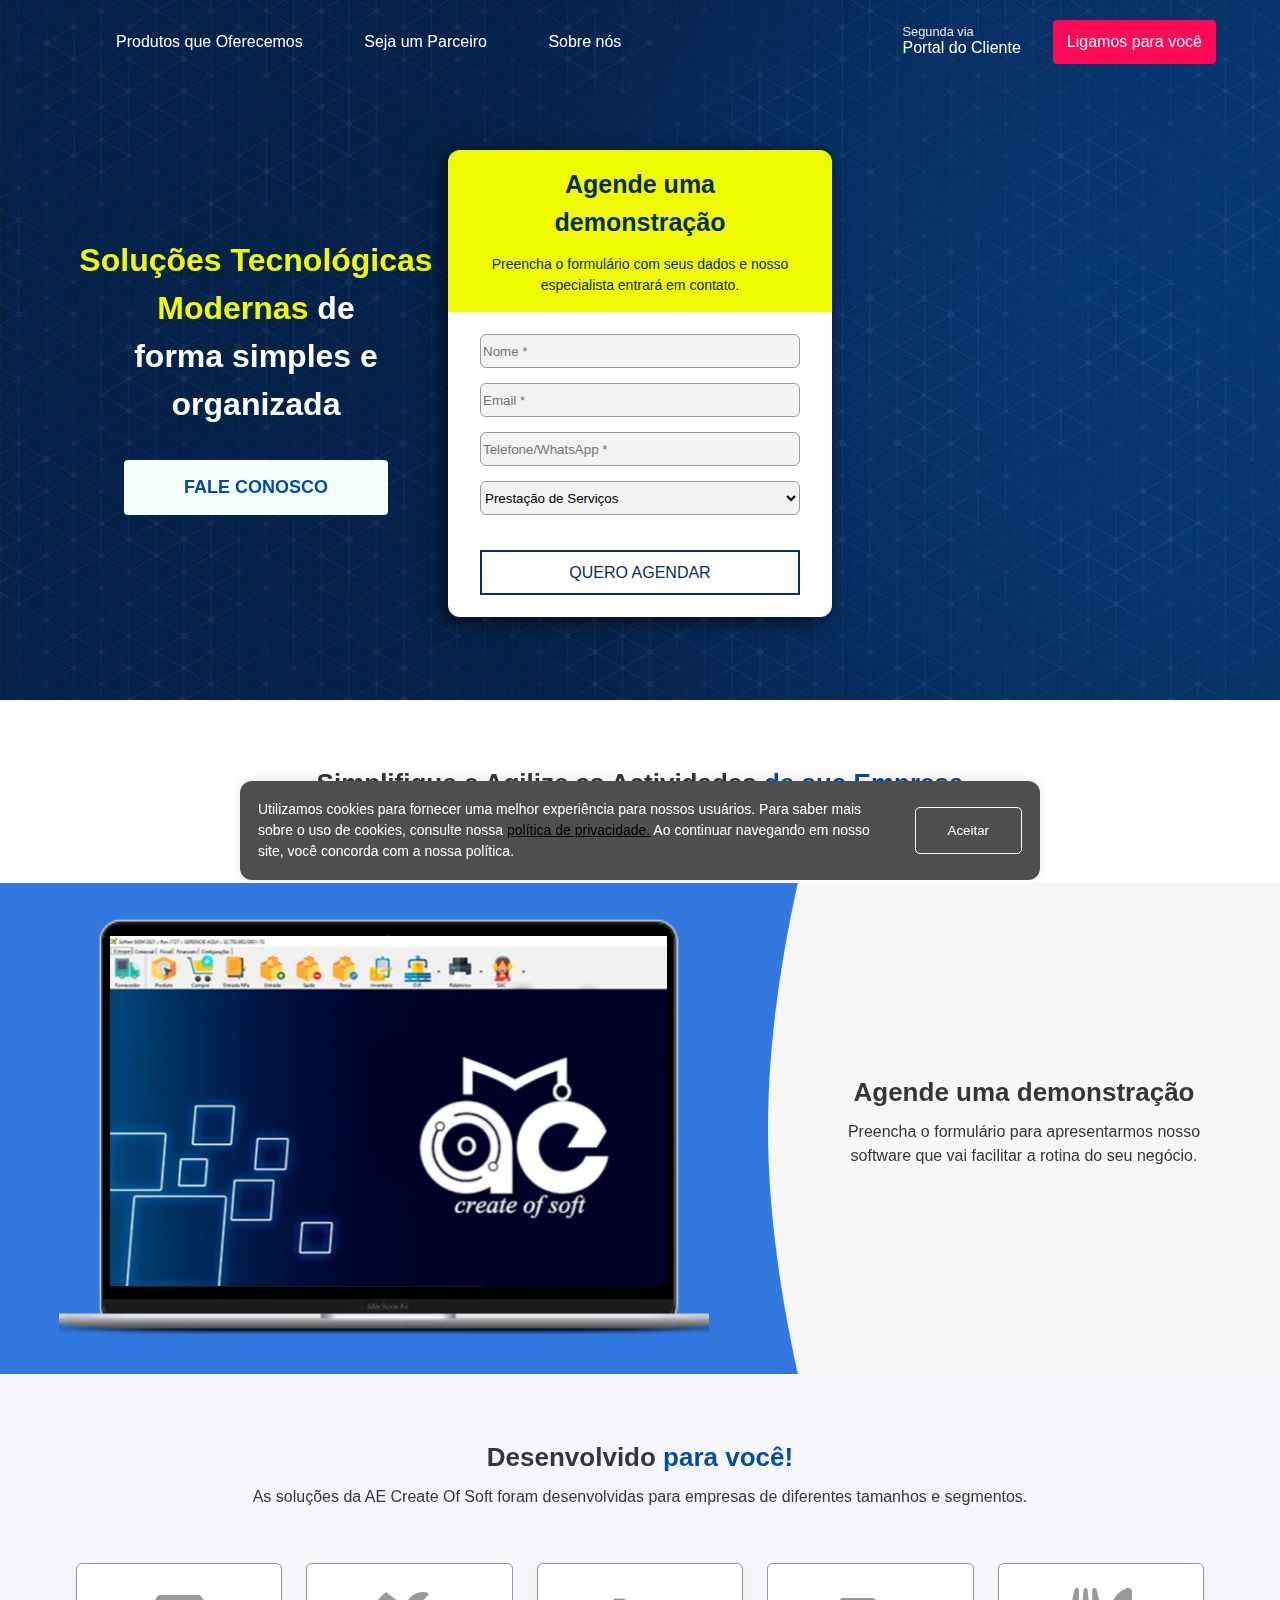
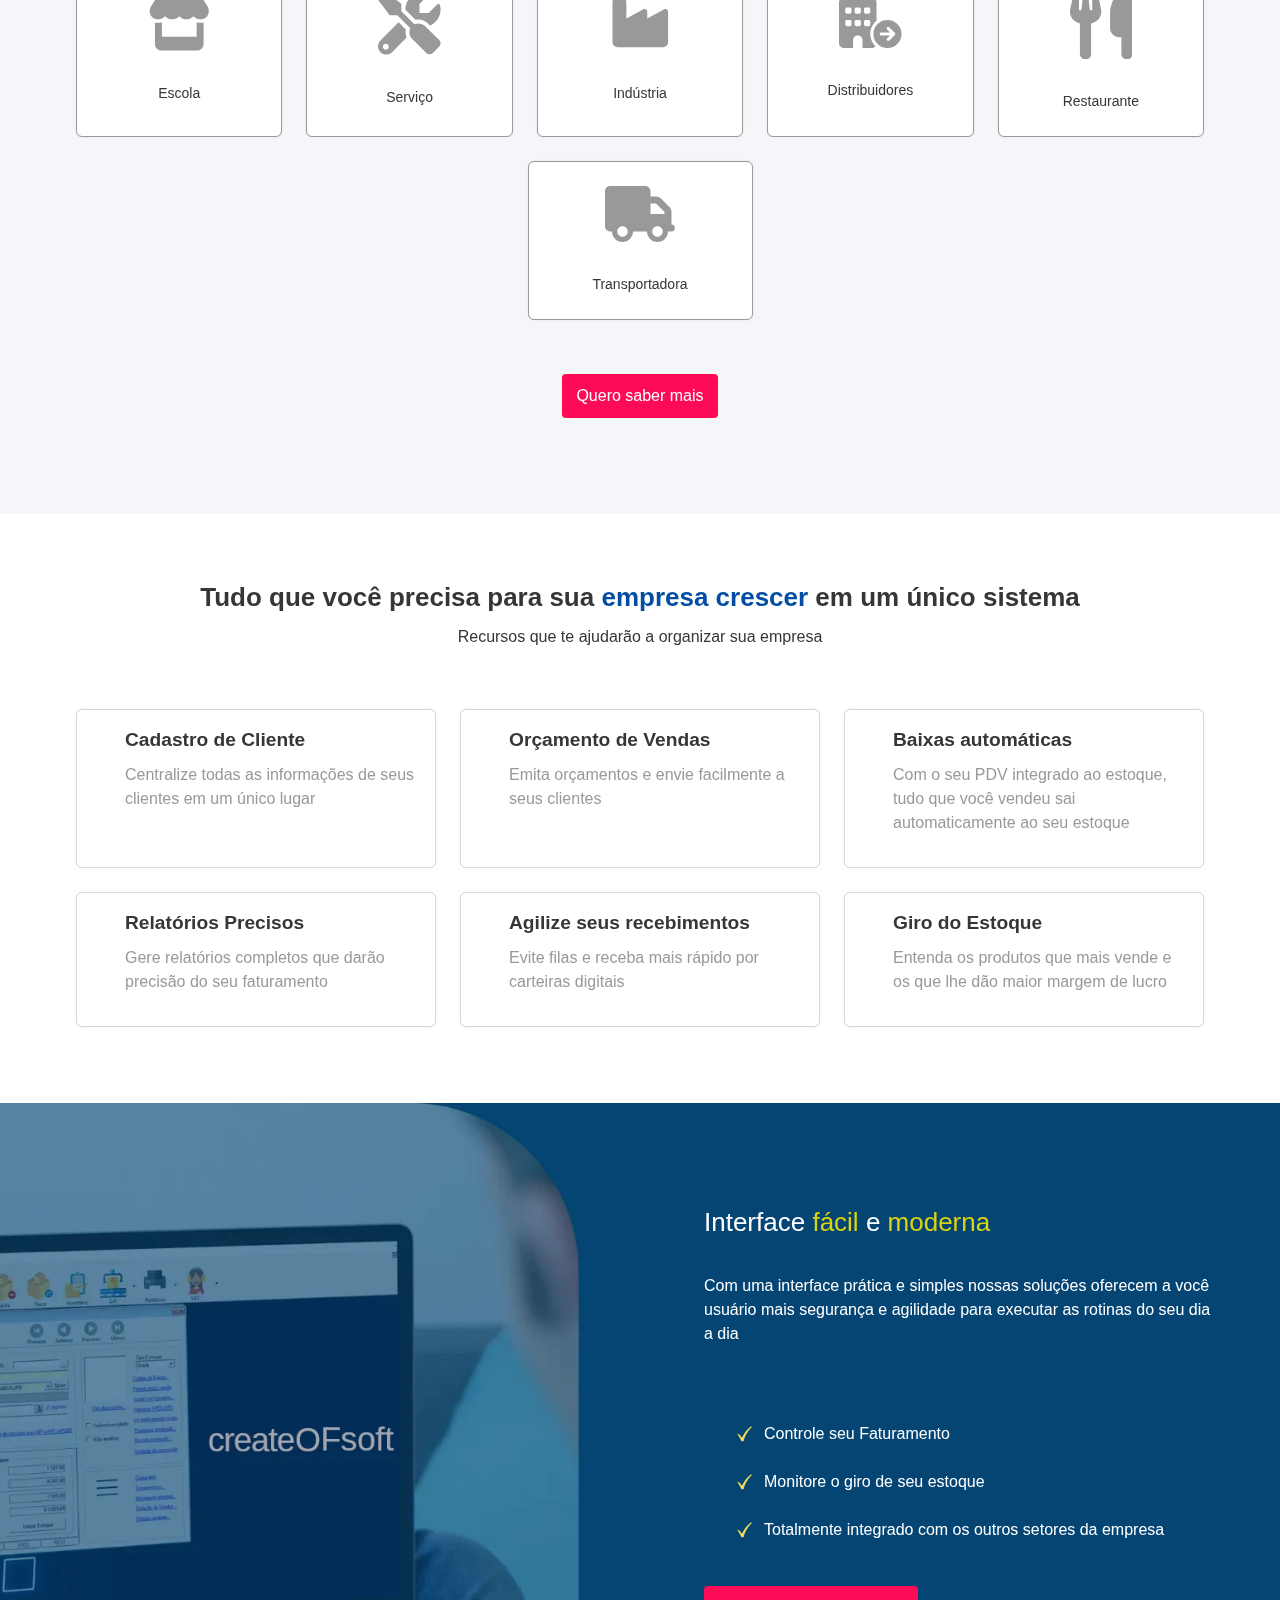
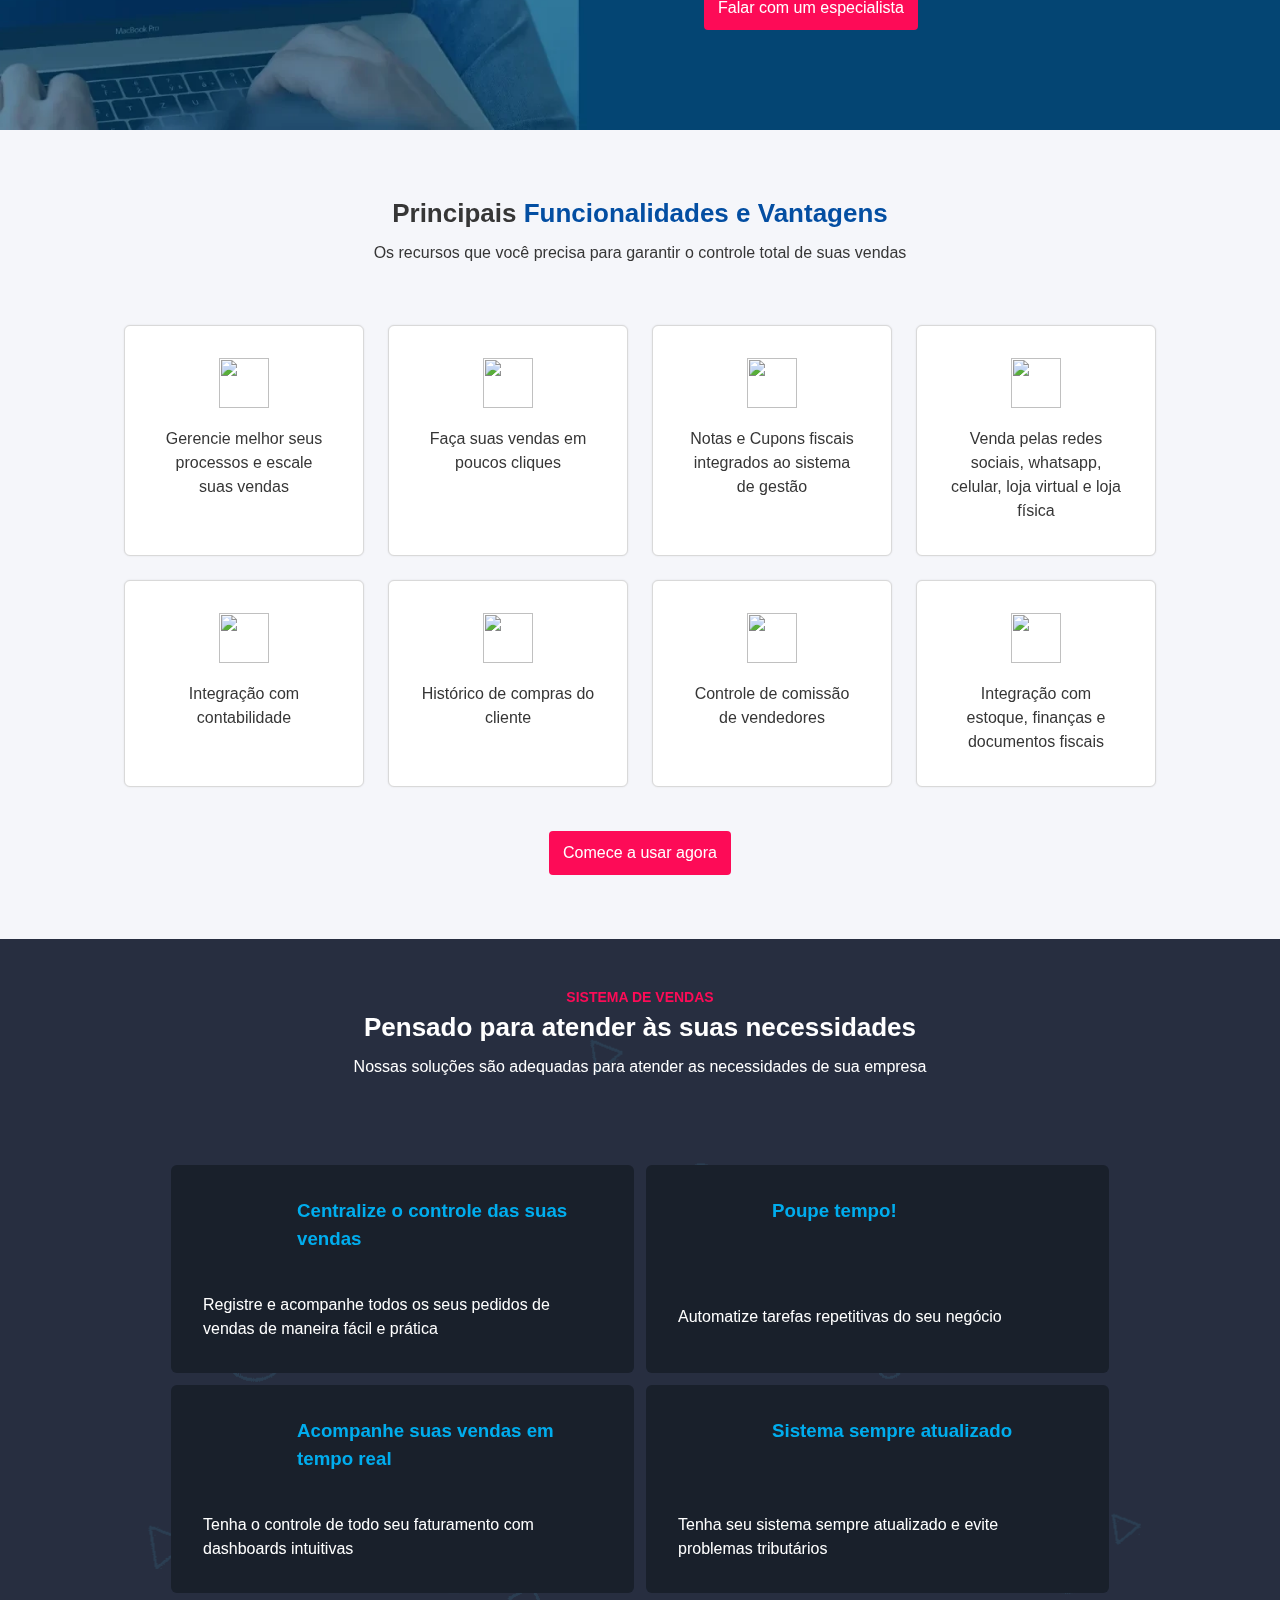
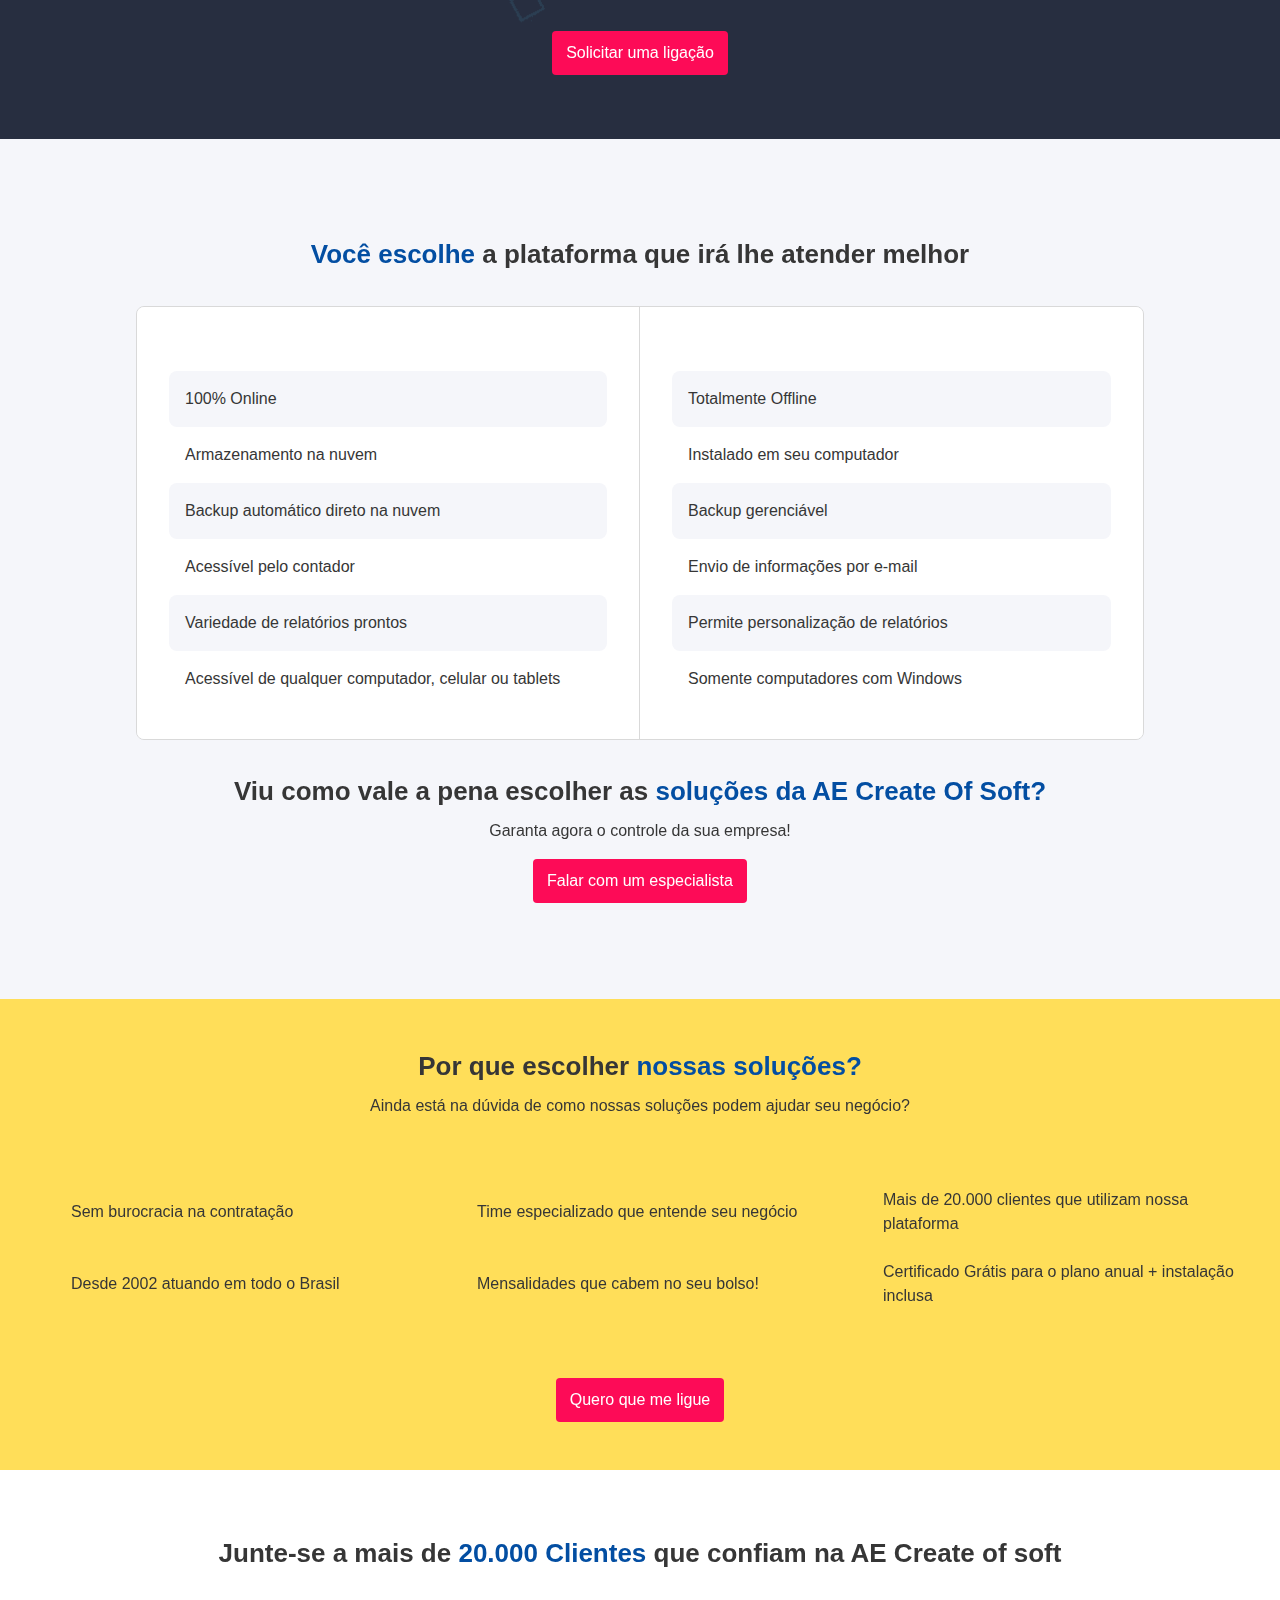
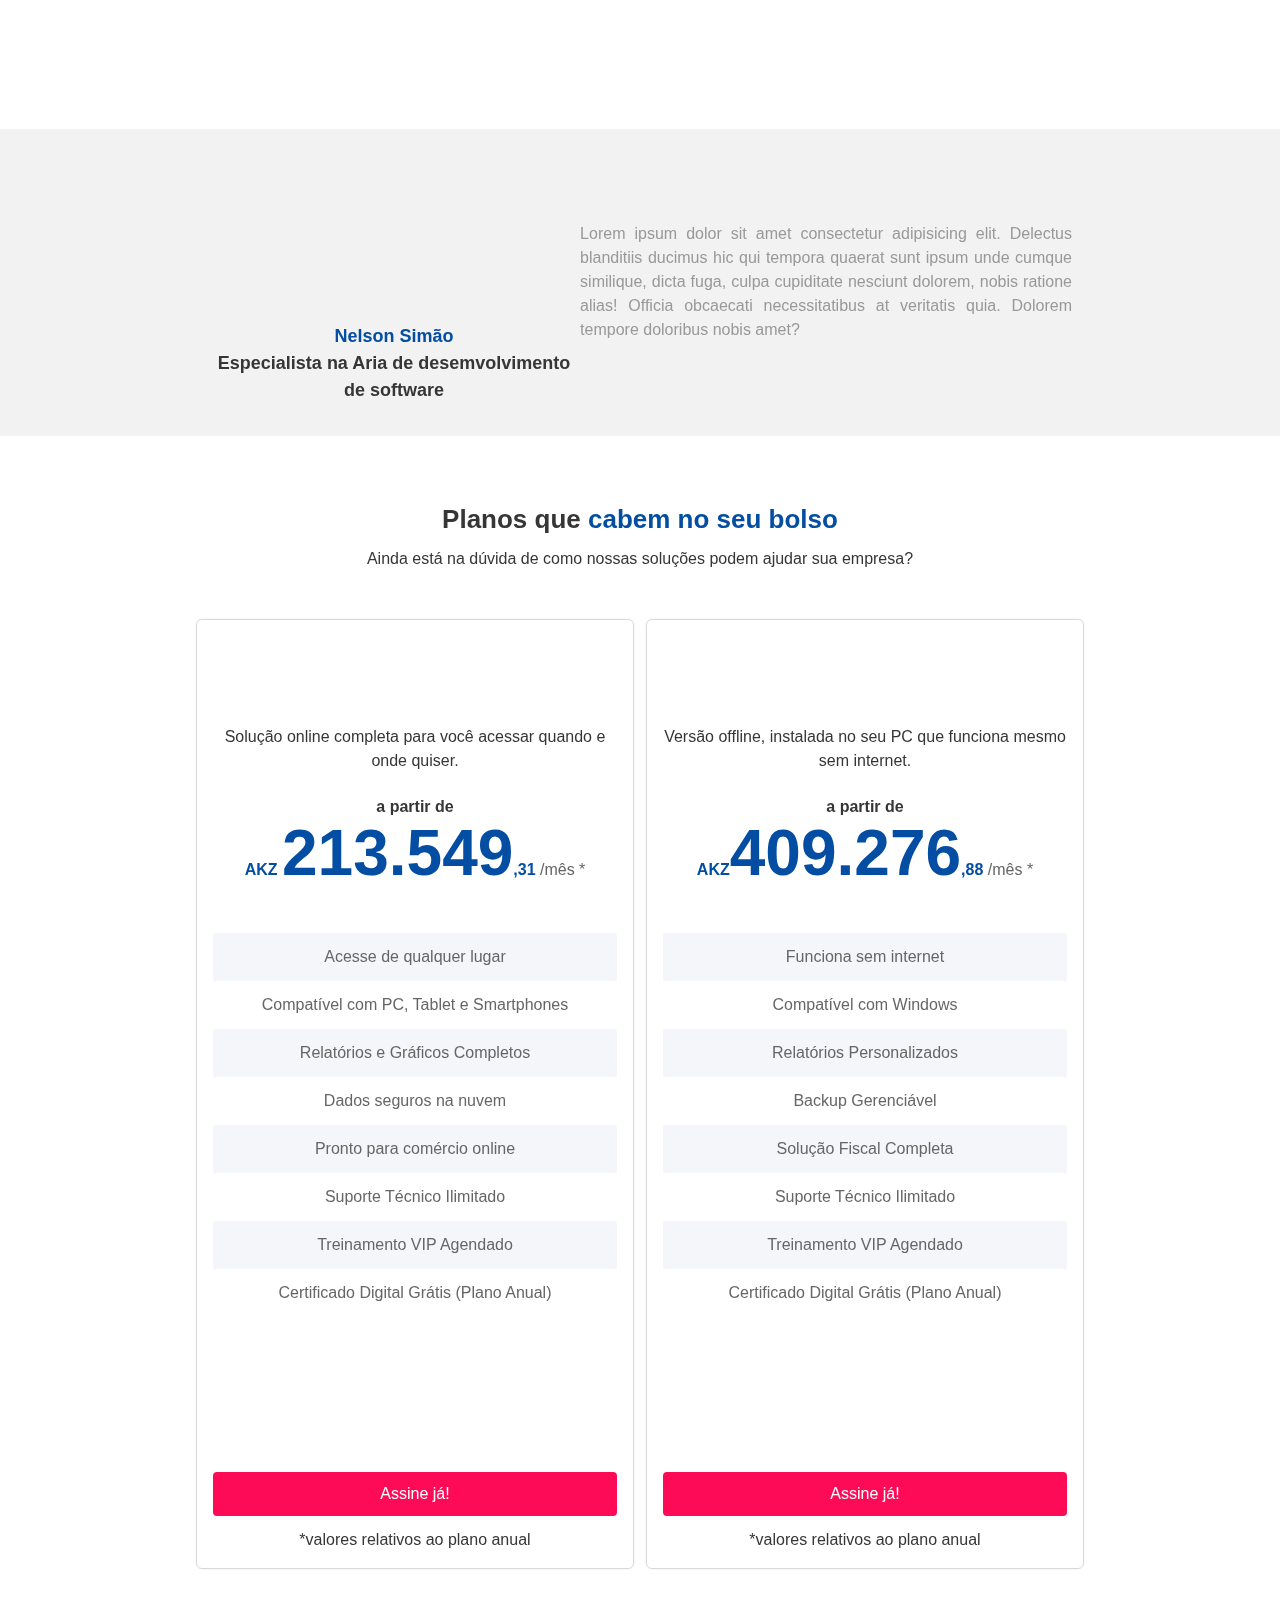
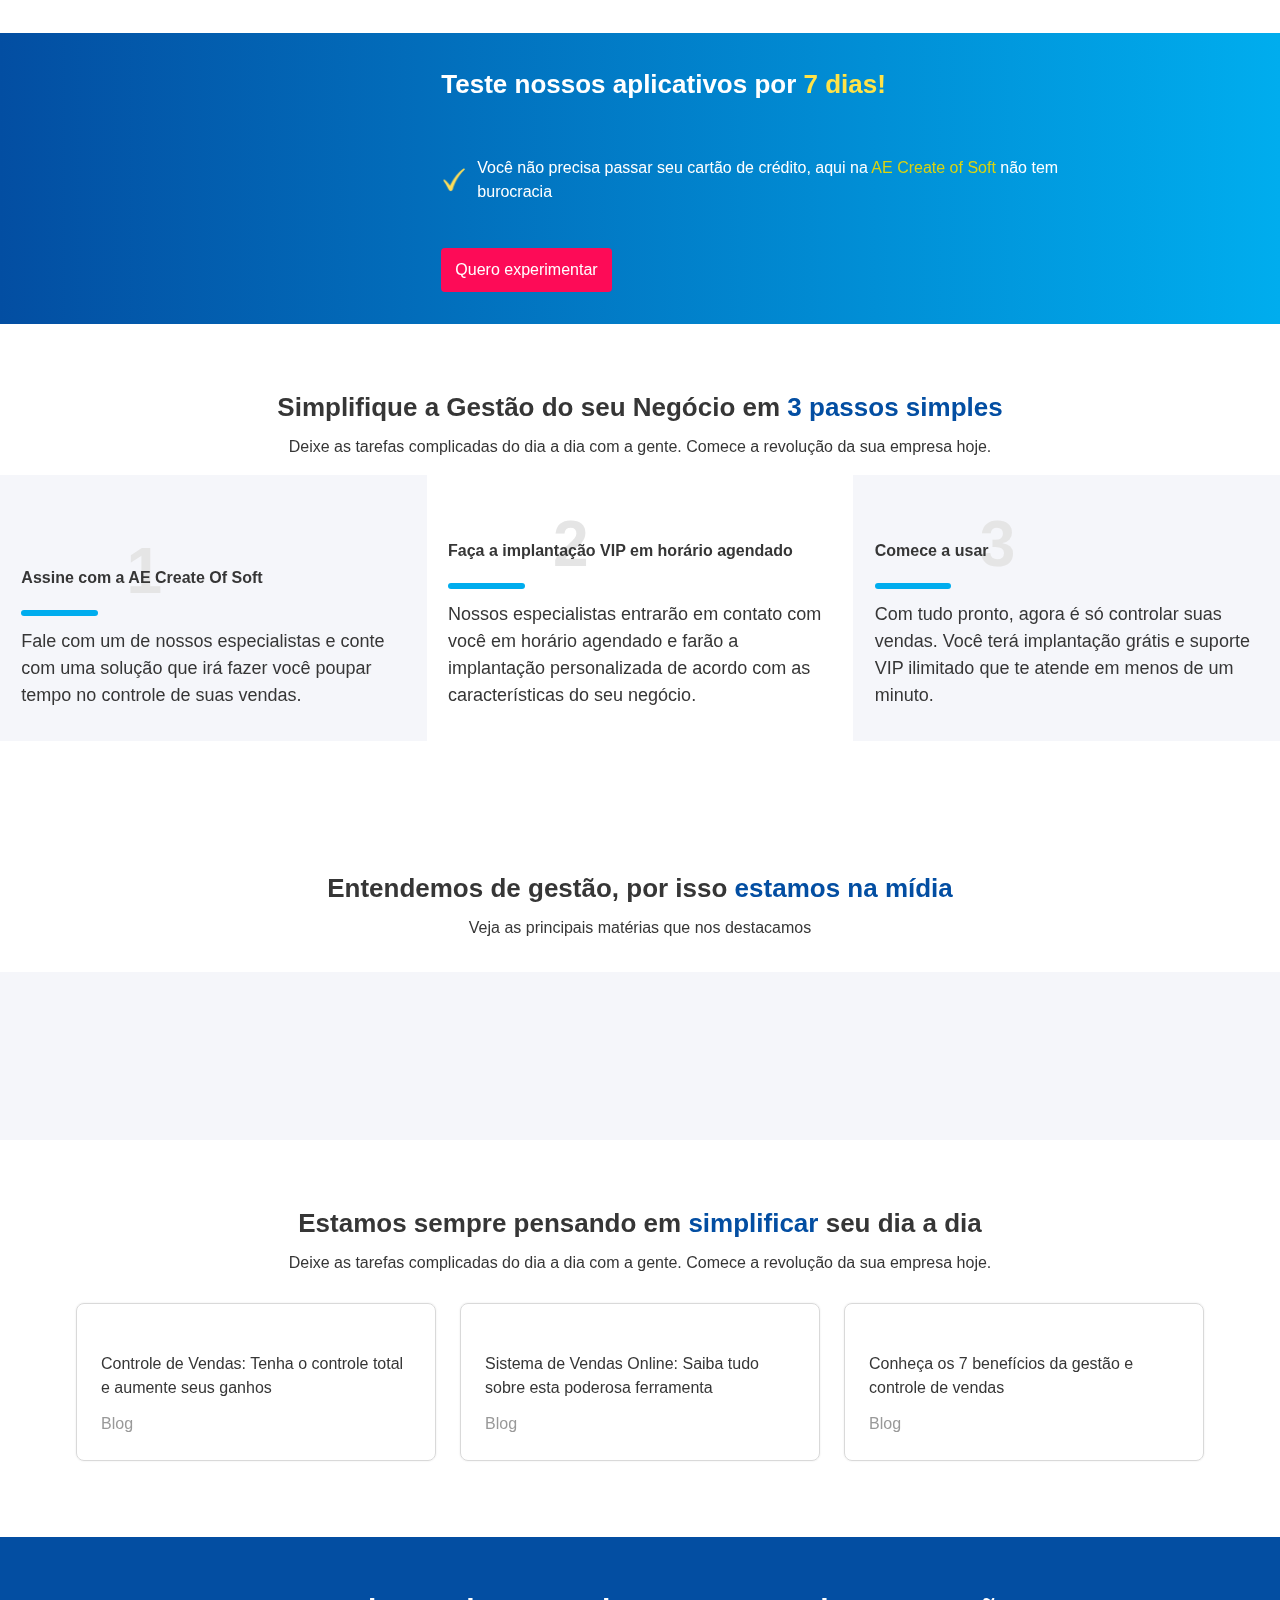
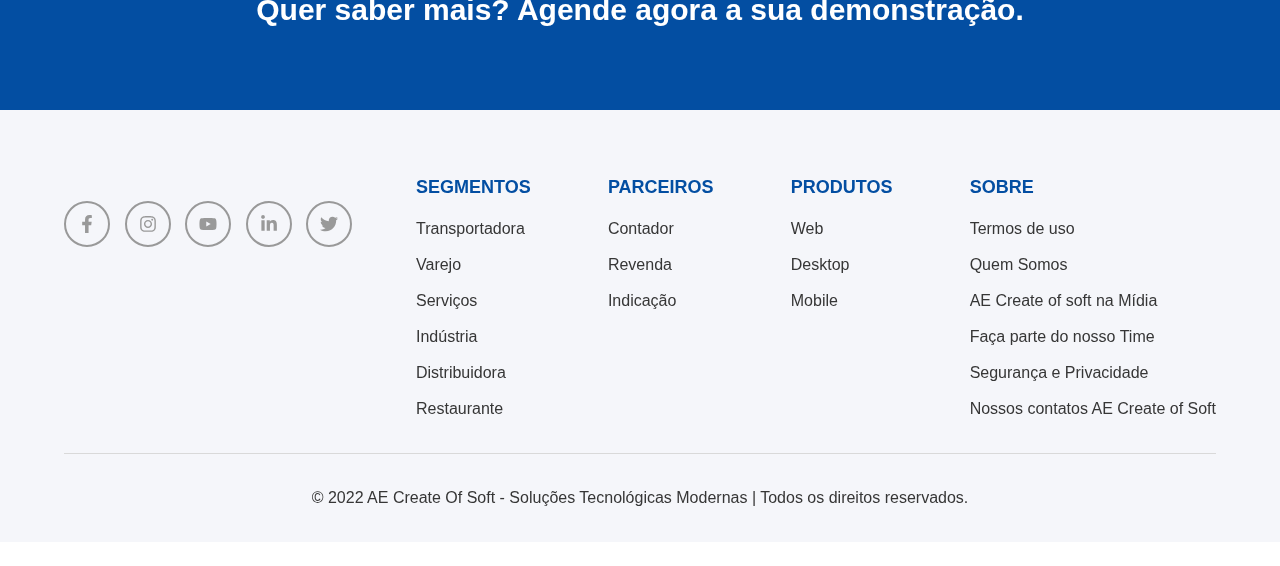
==== index.html @ af80ba9e "editar text" ====
<!DOCTYPE html>
<html lang='pt-br'>
<head>
	<meta charset='UTF-8' />
	<meta name='viewport' id='view' content='width=device-width, initial-scale=1, maximum-scale=5' />
	<meta http-equiv='X-UA-Compatible' content='IE=edge'>
	<meta name='robots' content='index, follow' />
	<meta name='theme-color' content='#034EA2'>
	<meta name='author' content='AE Create of soft Sistemas'>
	<link rel='shortcut icon' href='' type='image/x-icon'>
	<title>AE Create of soft</title>
	<link rel='preload stylesheet' href='assets/css/fonts-6.11.css'>
	<link rel='preload stylesheet' href='assets/css/header-6.11.css'>
	<link rel='stylesheet' href='assets/css/index-6.11.css'>
	<link rel='stylesheet' href='assets/css/components-6.11.css'>
    <link rel="stylesheet" href="assets/css/slick-6.11.main.css">
    <link rel="stylesheet" href="assets/css/font-awesome.css">
    <link rel="stylesheet" href="assets/css/font-awesome.min.css">
    <link rel="shortcut icon" href="assets/images/logos/Original.ico" type="image/x-icon">
</head>
<body>
<div id="mask"></div>
<header id="header">
    <div id="content-logo" class="standard-size">
        <div class="content-logo-image">
            <a href="#">
                <img width="80px" height="49px" loading="lazy" src="assets/images/logos/CreateOfSoft.webp" alt="AE-Create-of-soft" title="AE-Create-of-soft Sistemas" />
            </a>
        </div>
        <ul class="content-logo-list">
            <li class="content-logo-list-li open-menu-action">
                <a class="not-link menu-title" href="#">
                    Produtos que Oferecemos
                    <svg width="12px" height="10px">
                        <use xlink:href="#" />
                    </svg>
                </a>
                <ul class="content-logo-list__submenu">
                    <li class="list-submenu__li list-submenu__li-color open-menu-action">
                        <a class="not-link" href="#">
                            Gestão Empresarial
                            <svg width="10px" height="8px">
                                <use xlink:href="#" />
                            </svg>
                        </a>
                        <ul class="submenu-li__menu">
                            <li class="list-submenu__li-subtitle">
                                Principais Produtos
                            </li>
                            <li>
                                <a href="#" target="_blank" rel="noreferrer">
                                    GerencieAqui <span class="subtitle-small-menu">Sistema de Gestão Online</span>
                                </a>
                            </li>
                            <li>
                                <a href="#">
                                    AE Create of soft <span class="subtitle-small-menu">Sistema de Gestão Offline</span>
                                </a>
                            </li>
                            <ul class="submenu-li__subcontent">
                                <li class="list-submenu__li list-submenu__li-subtitle">
                                    Principais recursos
                                </li>
                                <li class="list-submenu__li">
                                    <a href="#">
                                        Gestão de Vendas
                                    </a>
                                </li>
                                <li class="list-submenu__li">
                                    <a href="#">
                                        Gestão Financeiro
                                    </a>
                                </li>
                                <li class="list-submenu__li">
                                    <a href="#">
                                        Gestão Estoque
                                    </a>
                                </li>
                                <li class="list-submenu__li">
                                    <a href="#">
                                        Vendas Externas
                                    </a>
                                </li>
                                <li class="list-submenu__li">
                                    <a href="#">
                                        Ordem de Serviço
                                    </a>
                                </li>
                                <li class="list-submenu__li">
                                    <a href="#">
                                        Ordem de Produção
                                    </a>
                                </li>
                            </ul>
                        </ul>
                    </li>
                    <li class="list-submenu__li list-submenu__li-color">
                        <a class="not-link" href="#">
                            Soluções Fiscais
                            <svg width="10px" height="8px">
                                <use xlink:href="#" />
                            </svg>
                        </a>
                        <ul class="submenu-li__menu">
                            <li class="list-submenu__li-subtitle">
                                Principais Produtos
                            </li>
                            <li>
                                <a href="#" target="_blank" rel="noreferrer">
                                    GerencieAqui <span class="subtitle-small-menu">Sistema de Gestão Online</span>
                                </a>
                            </li>
                            <li>
                                <a href="#">
                                   AE Create of soft <span class="subtitle-small-menu">Sistema de Gestão Offline</span>
                                </a>
                            </li>
                            <ul class="submenu-li__subcontent submenu-li__subcontent-divide">
                                <li class="list-submenu__li list-submenu__li-subtitle">
                                    Principais recursos
                                </li>
                                <li class="list-submenu__li">
                                    <a href="#">
                                        NFe
                                    </a>
                                </li>
                                <li class="list-submenu__li">
                                    <a href="#">
                                        NFSe
                                    </a>
                                </li>
                                <li class="list-submenu__li">
                                    <a href="#">
                                        SAT
                                    </a>
                                </li>
                                <li class="list-submenu__li">
                                    <a href="#">
                                        NFCe
                                    </a>
                                </li>
                                <li class="list-submenu__li">
                                    <a href="#">
                                        CTe
                                    </a>
                                </li>
                                <li class="list-submenu__li">
                                    <a href="#">
                                        MDFe
                                    </a>
                                </li>
                                <li class="list-submenu__li">
                                    <a href="#">
                                        CTe OS
                                    </a>
                                </li>
                                <li class="list-submenu__li">
                                    <a href="#">
                                        SPED/Sintegra
                                    </a>
                                </li>
                                <li class="list-submenu__li">
                                    <a href="#">
                                        Manifestador NFe
                                    </a>
                                </li>
                            </ul>
                        </ul>
                    </li>
                    <li class="list-submenu__li list-submenu__li-color">
                        <a class="not-link" href="#">
                            Vendas online
                            <svg width="10px" height="8px">
                                <use xlink:href="#" />
                            </svg>
                        </a>
                        <ul class="submenu-li__menu">
                            <li class="list-submenu__li-subtitle">
                                Principais Produtos
                            </li>
                            <li>
                                <a href="#">
                                    Plataforma de Loja Virtual
                                </a>
                            </li>
                            <li>
                                <a href="#">
                                    Força de Venda Mobile
                                </a>
                            </li>
                            <ul class="submenu-li__subcontent">
                                <li class="list-submenu__li list-submenu__li-subtitle">
                                    Principais recursos
                                </li>
                                <li class="list-submenu__li">
                                    <a href="#">
                                        Venda em marketplaces
                                    </a>
                                </li>
                                <li class="list-submenu__li">
                                    <a href="#">
                                        Carteiras Digitais/PIX
                                    </a>
                                </li>
                                <li class="list-submenu__li">
                                    <a href="#">
                                        Supermercado na internet
                                    </a>
                                </li>
                            </ul>
                        </ul>
                    </li>
                    <li class="list-submenu__li">
                        <a class="not-link" href="#">
                            Educação
                            <svg width="10px" height="8px">
                                <use xlink:href="#" />
                            </svg>
                        </a>
                        <ul class="submenu-li__menu">
                            <li class="list-submenu__li-subtitle">
                                Principais Produtos
                            </li>
                            <li>
                                <a href="#">
                                    Plataforma 4Learn
                                </a>
                            </li>
                        </ul>
                    </li>
                    <li class="list-submenu__li">
                        <a class="not-link" href="#">
                            Segmentos
                            <svg width="10px" height="8px">
                                <use xlink:href="#" />
                            </svg>
                        </a>
                        <ul class="submenu-li__menu">
                            <li class="list-submenu__li">
                                <!-- class="not-link" -->
                                <a class="link-hide-deskp" href="#">
                                    Varejo
                                    <svg width="10px" height="8px">
                                        <use xlink:href="#" />
                                    </svg>
                                </a>
                                <a class="link-hide-mob not-link" href="#">
                                    Varejo
                                    <svg width="10px" height="8px">
                                        <use xlink:href="#" />
                                    </svg>
                                </a>
                                <ul class="submenu-li__menu submenu-li__subcontent-divide">

                                    <li>
                                        <a href="#">
                                            Agrícolas
                                        </a>
                                    </li>
                                    <li>
                                        <a href="#">
                                            Agropecuária
                                        </a>
                                    </li>
                                    <li>
                                        <a href="#">
                                            Autopeças
                                        </a>
                                    </li>
                                    <li>
                                        <a href="#">
                                            Brinquedos
                                        </a>
                                    </li>
                                    <li>
                                        <a href="#">
                                            Calçados
                                        </a>
                                    </li>
                                    <li>
                                        <a href="#">
                                            Construção
                                        </a>
                                    </li>
                                    <li>
                                        <a href="#">
                                            Cosméticos
                                        </a>
                                    </li>
                                    <li>
                                        <a href="#">
                                            Elétricos
                                        </a>
                                    </li>
                                    <li>
                                        <a href="#">
                                            Essências
                                        </a>
                                    </li>
                                    <li>
                                        <a href="#">
                                            Ferramentas
                                        </a>
                                    </li>
                                    <li>
                                        <a href="#">
                                            Mecânica
                                        </a>
                                    </li>
                                    <li>
                                        <a href="#">
                                            PetShop
                                        </a>
                                    </li>
                                    <li>
                                        <a href="#">
                                            Presentes
                                        </a>
                                    </li>
                                    <li>
                                        <a href="#">
                                            Semijoias
                                        </a>
                                    </li>
                                    <li class="subcontent-divide-hide">
                                        <a href="#">
                                            Ver todos
                                        </a>
                                    </li>
                                </ul>
                            </li>
                            <li class="list-submenu__li">
                                <!-- class="not-link" -->
                                <a href="#">
                                    Transportadora
                                </a>
                            </li>
                            <li class="list-submenu__li">
                                <!-- class="not-link" -->
                                <a href="#">
                                    Serviços
                                </a>
                            </li>
                            <li class="list-submenu__li">
                                <!-- class="not-link" -->
                                <a href="#">
                                    Indústria
                                </a>
                            </li>
                            <li class="list-submenu__li">
                                <!-- class="not-link" -->
                                <a href="#">
                                    Distribuidora
                                </a>
                            </li>
                            <li class="list-submenu__li">
                                <!-- class="not-link" -->
                                <a href="#">
                                    Restaurante
                                </a>
                            </li>
                        </ul>
                    </li>
                </ul>
            </li>
            <li class="content-logo-list-li open-menu-action">
                <a class="not-link menu-title" href="#">
                    Seja um Parceiro
                    <svg width="12px" height="10px">
                        <use xlink:href="#" />
                    </svg>
                </a>
                <ul class="content-logo-list__submenu">
                    <li class="list-submenu__li">
                        <a href="#">
                            Contador
                        </a>
                    </li>
                    <li class="list-submenu__li">
                        <a href="#">
                            Revenda
                        </a>
                    </li>
                    <li class="list-submenu__li">
                        <a href="#">
                            Indicação
                        </a>
                    </li>
                </ul>
            </li>
            <li class="content-logo-list-li open-menu-action">
                <a class="not-link menu-title" href="#">
                    Sobre nós
                    <svg width="12px" height="10px">
                        <use xlink:href="#" />
                    </svg>
                </a>
                <ul class="content-logo-list__submenu">
                    <li class="list-submenu__li">
                        <a href="#">
                            Contato
                        </a>
                    </li>
                    <li class="list-submenu__li">
                        <a href="#">
                            Trabalhe Conosco
                        </a>
                    </li>
                    <li class="list-submenu__li">
                        <a href="#">
                            Quem Somos
                        </a>
                    </li>
                    <li class="list-submenu__li">
                        <a href="#">
                            Na mídia
                        </a>
                    </li>
                    <li class="list-submenu__li">
                        <a href="#" target="_blank" rel="noreferrer">
                            Blog AE Create of soft Sistemas
                        </a>
                    </li>
                    <li class="list-submenu__li">
                        <a href="#">
                            Política de Privacidade
                        </a>
                    </li>
                    <li class="list-submenu__li">
                        <a href="#">
                            Termos de Uso
                        </a>
                    </li>
                </ul>
            </li>
        </ul>
        <div class="link-alternative">
            <a class="link-segundavia" href="https://www.sistemaempresarialweb.com.br/segunda-via" target="_blank" rel="noreferrer">
                <span>Segunda via</span>
                Portal do Cliente
            </a>
            <span id="btn-call" class="btn-primary we-call-you">
                Ligamos para você
            </span>
            <div class="menu-hamburguer__button">
                <svg width="12px" height="10px">
                    <use xlink:href="#"></use>
                </svg>
            </div>
        </div>
    </div>
</header>

<div id="form-call" style="display: none">
    <div class="form-call__content">
        <h2>
            Ligaremos para você
            <span style="margin-top: 12px;line-height: 1.5;display: block;">
                Preencha o formulário para apresentarmos nosso software que vai facilitar a rotina do seu negócio.
            </span>
            <span id="close-formCall">
                <svg width="20px" height="20px" focusable="false" viewBox="0 0 24 24" aria-hidden="true">
                    <path d="M19 6.41L17.59 5 12 10.59 6.41 5 5 6.41 10.59 12 5 17.59 6.41 19 12 13.41 17.59 19 19 17.59 13.41 12z">
                    </path>
                </svg>
            </span>
        </h2>
        <div class="container_form">
            <div CreateOfSoftforms id="ligamos-para-voce@0dfae9ff-7269-4510-a9f5-c022f9fcf980" sfloading="brightLine" sfRows="4" sfDuration="2000" sfWidth="100%" sfHeight="50px" sfColor="#C4C4C4" btnWidth="100%" btnHeight="0" btnAlign="center" marginTop="20px" marginBottom="10px" btnColor="#A1A1A1"></div>
        </div>
        <span class="form-call-spanH">
            *Horário de Atendimento: Segunda à Sexta - 08:00 às 18:00 / Sábado - 08:00 às 12:00
        </span>
    </div>
</div>
<div class="container-test banner-header banner-lg bg-azul">
    <div class="standard-size container-test__box">
        <div class="test-box__text">
            <h2><span>Soluções Tecnológicas Modernas</span> de<br>forma simples e organizada</h2>
            <a href="ligamos-para-voce.html" title="Falar conosco" alt="Falar conosco" class="btn-primary btn-calltoaction-yellow btn-alt-1">FALE CONOSCO</a>
        </div>
        <div class="form-demonstration form-banners">
            <div class="steps-box-form">
    <div class="separate-steps__txt">
        <div class="test-box__form">
            <div class="title-box">
                <h2 class="title-content text-center">
                    Agende uma demonstração
                </h2>
                <p class="text-standard text-center">                    
                    Preencha o formulário com seus dados e nosso especialista entrará em contato.
                </p>
            </div>
            <style>
                .form-content input, select{
                    width: 100%;
                    border: 1px solid #999;
                    background-color: #f2f2f2;
                }
            </style>
            <div class="form-content" CreateOfSoftforms="" id="resgatar-15-dias@a50765cb-28ed-41c6-a1f1-dd119d803f80" sfloading="brightLine" sfrows="4" sfduration="2000" sfwidth="100%" sfheight="40px" sfcolor="#C4C4C4" btnwidth="60%" btnheight="50px" btnalign="center" margintop="20px" marginbottom="10px" btncolor="#A1A1A1">
                <div id="rf_resgatar-15-dias-a50765cb-28ed-41c6-a1f1-dd119d803f80"><form><input name="b7394bdf-b80c-40a6-9ada-515f17d1f0ff" type="hidden" required="" disabled="" value="">
                    <input name="d88c7718-82c9-4daf-b561-10a7f0e9b520" type="hidden" required="" disabled="" value="">
                    <input name="e86f6981-ef2b-472c-b88f-b5b658868164" type="hidden" required="" disabled="" value="">
                    <input name="1215541a-a7f2-47d6-b0d5-78d618ef761b" type="hidden" required="" disabled="" value="">
                    <input name="705acaf4-5edb-4ded-80a9-f98e8433e9db" type="hidden" required="" disabled="" value="https://www.AE-Create-of-soft.com/">
                    <input name="3292913d-3319-42ba-bfef-1b7938f092a9" type="hidden" required="" disabled="" value="resgatar-15-dias">
                    <input name="3250f734-697b-4ece-867c-c11c11b70efc" type="hidden" required="" disabled="" value="a50765cb-28ed-41c6-a1f1-dd119d803f80">
                    <div><label for="55d611af-8b01-4791-a85a-89b0f2d4fea8" style="display: none;">Nome *</label>
                        <input id="55d611af-8b01-4791-a85a-89b0f2d4fea8" name="55d611af-8b01-4791-a85a-89b0f2d4fea8" type="text" placeholder="Nome *" required=""><label id="sfle_55d611af-8b01-4791-a85a-89b0f2d4fea8" style="margin: 0.1em 0px 0px !important; height: 0.8em !important; font-size: 1.3em; color: rgb(250, 107, 107) !important;"></label>
                    </div>
                    <div>
                        <label for="d3072d82-33b5-40ee-a261-1904af8c56cc" style="display: none;">Email *</label>
                        <input id="d3072d82-33b5-40ee-a261-1904af8c56cc" name="d3072d82-33b5-40ee-a261-1904af8c56cc" type="email" placeholder="Email *" required=""><label id="sfle_d3072d82-33b5-40ee-a261-1904af8c56cc" style="margin: 0.1em 0px 0px !important; height: 0.8em !important; font-size: 1.3em; color: rgb(250, 107, 107) !important;"></label></div><div><label for="c2f1b998-d92a-4768-84a9-8d81000a9ab7" style="display: none;">Telefone/WhatsApp *</label>
                            <input id="c2f1b998-d92a-4768-84a9-8d81000a9ab7" name="c2f1b998-d92a-4768-84a9-8d81000a9ab7" type="tel" placeholder="Telefone/WhatsApp *" required=""><label id="sfle_c2f1b998-d92a-4768-84a9-8d81000a9ab7" style="margin: 0.1em 0px 0px !important; height: 0.8em !important; font-size: 1.3em; color: rgb(250, 107, 107) !important;"></label></div><div><label for="3946dd5d-ca81-4fe1-b1d0-a573f420aa68" style="display: none;">Regime da empresa *</label>
                                <select id="3946dd5d-ca81-4fe1-b1d0-a573f420aa68" name="3946dd5d-ca81-4fe1-b1d0-a573f420aa68" required="">
                                <option selected="" value="" hidden="">Selecione</option>
                                <option value="regime normal">Comercial</option>
                                <option value="simples nacional">Industrial</option>
                                <option value="mei">Comércio e Indústria</option>
                                <option value="ainda não possuo empresa">Educacional</option><option value="sou contador">Religioso</option>
                                <option disabled="" selected="" hidden="">Prestação de Serviços</option>
                            </select></div><button>QUERO AGENDAR</button></form></div></div>
        </div>
    </div>
</div>        </div>
        
</div>        
</div>
        <div class="seta-mouse"><!-- 36px 36px-->
            <img src="#" alt="">
        </div>
    </div>
</div>

<div class="content-iframe" style="background-color: transparent">
    <div class="standard-size">
        <h2 class="title-content text-center">
            Simplifique e Agilize as Actividades 
            <span class="highlight-color-dark">de sua Empresa</span> 
        </h2>
        <p class="text-standard text-center">
            Telas práticas e intuitivas para simplificar a sua rotina
        </p>
    </div>
    <div class="content-steps blue-bg content-steps-digital">
        <div class="separate-steps">
            <div class="steps-image-box-iframe">
                <div class="separate-steps__img">
                    <img loading="lazy" class="image-box-iframe" src="assets/images/computer.webp" alt="Simplicidade e Praticidade para gerenciar todas as vendas da sua empresa">
                    <div class="iframe-video-content carousel-ecommerce iframe-carousel">
                        <img loading="lazy" src="assets/images/financeiro_1.webp" alt="Financeiro 1" title="Financeiro 1" />
                        <img loading="lazy" src="assets/images/financeiro_2.webp" alt="Financeiro 2" title="Financeiro 2" />
                        <img loading="lazy" src="assets/images/financeiro_3.webp" alt="Financeiro 3" title="Financeiro 3" />
                        <img loading="lazy" src="assets/images/financeiro_4.webp" alt="Financeiro 4" title="Financeiro 4" />
                        <img loading="lazy" src="assets/images/financeiro_5.webp" alt="Financeiro 5" title="Financeiro 5" />
                    </div>
                </div>
            </div>
            <div class="steps-box-form">
    <div class="separate-steps__txt">
        <div class="test-box__form">
            <h2 class="title-content text-center">
                Agende uma demonstração
            </h2>
            <p class="text-standard text-center">
                Preencha o formulário para apresentarmos nosso software que vai facilitar a rotina do seu negócio.
            </p>

            <div CreateOfSoftforms id="resgatar-15-dias@a50765cb-28ed-41c6-a1f1-dd119d803f80" sfloading="brightLine" sfRows="4" sfDuration="2000" sfWidth="100%" sfHeight="50px" sfColor="#C4C4C4" btnWidth="60%" btnHeight="60px" btnAlign="center" marginTop="75px" marginBottom="40px" btnColor="#A1A1A1"></div>
        </div>
    </div>
</div>        </div>
    </div>
</div>

<div style="background-color: #F5F6FA; padding: 64px 0;">
    <div class="standard-size content-spacing" style="margin: auto">
        <h2 class="title-content text-center">Desenvolvido <span class="highlight-color-dark">para você!</span></h2>
        <p class="text-standard text-center">
            As soluções da AE Create Of Soft foram desenvolvidas para empresas de diferentes tamanhos e segmentos.
        </p>

        <ul class="content-service">
            <li class="content-service__item">
                <!-- 12px 10px-->
                <svg xmlns="http://www.w3.org/2000/svg" viewBox="0 0 576 512"><!--! Font Awesome Pro 6.1.2 by @fontawesome - https://fontawesome.com License - https://fontawesome.com/license (Commercial License) Copyright 2022 Fonticons, Inc. --><path d="M495.5 223.2C491.6 223.7 487.6 224 483.4 224C457.4 224 434.2 212.6 418.3 195C402.4 212.6 379.2 224 353.1 224C327 224 303.8 212.6 287.9 195C272 212.6 248.9 224 222.7 224C196.7 224 173.5 212.6 157.6 195C141.7 212.6 118.5 224 92.36 224C88.3 224 84.21 223.7 80.24 223.2C24.92 215.8-1.255 150.6 28.33 103.8L85.66 13.13C90.76 4.979 99.87 0 109.6 0H466.4C476.1 0 485.2 4.978 490.3 13.13L547.6 103.8C577.3 150.7 551 215.8 495.5 223.2H495.5zM499.7 254.9C503.1 254.4 508 253.6 512 252.6V448C512 483.3 483.3 512 448 512H128C92.66 512 64 483.3 64 448V252.6C67.87 253.6 71.86 254.4 75.97 254.9L76.09 254.9C81.35 255.6 86.83 256 92.36 256C104.8 256 116.8 254.1 128 250.6V384H448V250.7C459.2 254.1 471.1 256 483.4 256C489 256 494.4 255.6 499.7 254.9L499.7 254.9z"/></svg>
                Escola
            </li>
            <li class="content-service__item">
                <svg xmlns="http://www.w3.org/2000/svg" viewBox="0 0 512 512"><!--! Font Awesome Pro 6.1.2 by @fontawesome - https://fontawesome.com License - https://fontawesome.com/license (Commercial License) Copyright 2022 Fonticons, Inc. --><path d="M331.8 224.1c28.29 0 54.88 10.99 74.86 30.97l19.59 19.59c40.01-17.74 71.25-53.3 81.62-96.65c5.725-23.92 5.34-47.08 .2148-68.4c-2.613-10.88-16.43-14.51-24.34-6.604l-68.9 68.9h-75.6V97.2l68.9-68.9c7.912-7.912 4.275-21.73-6.604-24.34c-21.32-5.125-44.48-5.51-68.4 .2148c-55.3 13.23-98.39 60.22-107.2 116.4C224.5 128.9 224.2 137 224.3 145l82.78 82.86C315.2 225.1 323.5 224.1 331.8 224.1zM384 278.6c-23.16-23.16-57.57-27.57-85.39-13.9L191.1 158L191.1 95.99l-127.1-95.99L0 63.1l96 127.1l62.04 .0077l106.7 106.6c-13.67 27.82-9.251 62.23 13.91 85.39l117 117.1c14.62 14.5 38.21 14.5 52.71-.0016l52.75-52.75c14.5-14.5 14.5-38.08-.0016-52.71L384 278.6zM227.9 307L168.7 247.9l-148.9 148.9c-26.37 26.37-26.37 69.08 0 95.45C32.96 505.4 50.21 512 67.5 512s34.54-6.592 47.72-19.78l119.1-119.1C225.5 352.3 222.6 329.4 227.9 307zM64 472c-13.25 0-24-10.75-24-24c0-13.26 10.75-24 24-24S88 434.7 88 448C88 461.3 77.25 472 64 472z"/></svg>
                Serviço
            </li>
            <li class="content-service__item">
                <svg xmlns="http://www.w2.org/2000/svg" viewBox="0 0 576 512"><!--! Font Awesome Pro 6.1.2 by @fontawesome - https://fontawesome.com License - https://fontawesome.com/license (Commercial License) Copyright 2022 Fonticons, Inc. --><path d="M128 32C145.7 32 160 46.33 160 64V215.4L316.6 131C332.6 122.4 352 134 352 152.2V215.4L508.6 131C524.6 122.4 544 134 544 152.2V432C544 458.5 522.5 480 496 480H80C53.49 480 32 458.5 32 432V64C32 46.33 46.33 32 64 32H128z"/></svg>

                Indústria
            </li>
            <li class="content-service__item">
                <svg xmlns="http://www.w3.org/2000/svg" viewBox="0 0 640 512"><!--! Font Awesome Pro 6.1.2 by @fontawesome - https://fontawesome.com License - https://fontawesome.com/license (Commercial License) Copyright 2022 Fonticons, Inc. --><path d="M0 48C0 21.49 21.49 0 48 0H336C362.5 0 384 21.49 384 48V232.2C344.9 264.5 320 313.3 320 368C320 417.5 340.4 462.2 373.3 494.2C364.5 505.1 351.1 512 336 512H240V432C240 405.5 218.5 384 192 384C165.5 384 144 405.5 144 432V512H48C21.49 512 0 490.5 0 464V48zM80 224C71.16 224 64 231.2 64 240V272C64 280.8 71.16 288 80 288H112C120.8 288 128 280.8 128 272V240C128 231.2 120.8 224 112 224H80zM160 272C160 280.8 167.2 288 176 288H208C216.8 288 224 280.8 224 272V240C224 231.2 216.8 224 208 224H176C167.2 224 160 231.2 160 240V272zM272 224C263.2 224 256 231.2 256 240V272C256 280.8 263.2 288 272 288H304C312.8 288 320 280.8 320 272V240C320 231.2 312.8 224 304 224H272zM64 144C64 152.8 71.16 160 80 160H112C120.8 160 128 152.8 128 144V112C128 103.2 120.8 96 112 96H80C71.16 96 64 103.2 64 112V144zM176 96C167.2 96 160 103.2 160 112V144C160 152.8 167.2 160 176 160H208C216.8 160 224 152.8 224 144V112C224 103.2 216.8 96 208 96H176zM256 144C256 152.8 263.2 160 272 160H304C312.8 160 320 152.8 320 144V112C320 103.2 312.8 96 304 96H272C263.2 96 256 103.2 256 112V144zM640 368C640 447.5 575.5 512 496 512C416.5 512 352 447.5 352 368C352 288.5 416.5 224 496 224C575.5 224 640 288.5 640 368zM492.7 323.3L521.4 352H432C423.2 352 416 359.2 416 368C416 376.8 423.2 384 432 384H521.4L492.7 412.7C486.4 418.9 486.4 429.1 492.7 435.3C498.9 441.6 509.1 441.6 515.3 435.3L571.3 379.3C577.6 373.1 577.6 362.9 571.3 356.7L515.3 300.7C509.1 294.4 498.9 294.4 492.7 300.7C486.4 306.9 486.4 317.1 492.7 323.3V323.3z"/></svg>
                Distribuidores
            </li>
            <li class="content-service__item">
                <svg xmlns="http://www.w3.org/2000/svg" viewBox="0 0 448 512"><!--! Font Awesome Pro 6.1.2 by @fontawesome - https://fontawesome.com License - https://fontawesome.com/license (Commercial License) Copyright 2022 Fonticons, Inc. --><path d="M221.6 148.7C224.7 161.3 224.8 174.5 222.1 187.2C219.3 199.1 213.6 211.9 205.6 222.1C191.1 238.6 173 249.1 151.1 254.1V472C151.1 482.6 147.8 492.8 140.3 500.3C132.8 507.8 122.6 512 111.1 512C101.4 512 91.22 507.8 83.71 500.3C76.21 492.8 71.1 482.6 71.1 472V254.1C50.96 250.1 31.96 238.9 18.3 222.4C10.19 212.2 4.529 200.3 1.755 187.5C-1.019 174.7-.8315 161.5 2.303 148.8L32.51 12.45C33.36 8.598 35.61 5.197 38.82 2.9C42.02 .602 45.97-.4297 49.89 .0026C53.82 .4302 57.46 2.303 60.1 5.259C62.74 8.214 64.18 12.04 64.16 16V160H81.53L98.62 11.91C99.02 8.635 100.6 5.621 103.1 3.434C105.5 1.248 108.7 .0401 111.1 .0401C115.3 .0401 118.5 1.248 120.9 3.434C123.4 5.621 124.1 8.635 125.4 11.91L142.5 160H159.1V16C159.1 12.07 161.4 8.268 163.1 5.317C166.6 2.366 170.2 .474 174.1 .0026C178-.4262 181.1 .619 185.2 2.936C188.4 5.253 190.6 8.677 191.5 12.55L221.6 148.7zM448 472C448 482.6 443.8 492.8 436.3 500.3C428.8 507.8 418.6 512 408 512C397.4 512 387.2 507.8 379.7 500.3C372.2 492.8 368 482.6 368 472V352H351.2C342.8 352 334.4 350.3 326.6 347.1C318.9 343.8 311.8 339.1 305.8 333.1C299.9 327.1 295.2 320 291.1 312.2C288.8 304.4 287.2 296 287.2 287.6L287.1 173.8C288 136.9 299.1 100.8 319.8 70.28C340.5 39.71 369.8 16.05 404.1 2.339C408.1 .401 414.2-.3202 419.4 .2391C424.6 .7982 429.6 2.62 433.9 5.546C438.2 8.472 441.8 12.41 444.2 17.03C446.7 21.64 447.1 26.78 448 32V472z"/></svg>

                Restaurante
            </li>
            <li class="content-service__item">
                <svg xmlns="http://www.w3.org/2000/svg" viewBox="0 0 640 512"><!--! Font Awesome Pro 6.1.2 by @fontawesome - https://fontawesome.com License - https://fontawesome.com/license (Commercial License) Copyright 2022 Fonticons, Inc. --><path d="M368 0C394.5 0 416 21.49 416 48V96H466.7C483.7 96 499.1 102.7 512 114.7L589.3 192C601.3 204 608 220.3 608 237.3V352C625.7 352 640 366.3 640 384C640 401.7 625.7 416 608 416H576C576 469 533 512 480 512C426.1 512 384 469 384 416H256C256 469 213 512 160 512C106.1 512 64 469 64 416H48C21.49 416 0 394.5 0 368V48C0 21.49 21.49 0 48 0H368zM416 160V256H544V237.3L466.7 160H416zM160 368C133.5 368 112 389.5 112 416C112 442.5 133.5 464 160 464C186.5 464 208 442.5 208 416C208 389.5 186.5 368 160 368zM480 464C506.5 464 528 442.5 528 416C528 389.5 506.5 368 480 368C453.5 368 432 389.5 432 416C432 442.5 453.5 464 480 464z"/></svg>

                Transportadora
            </li>
        </ul>
        <a href="javascript:void(trengoOpen())" title="Quero saber mais" alt="Quero saber mais" class="btn-primary" id="btnServico">Quero saber mais</a>
    </div>
</div>

<div class="content-spacing">
    <div class="standard-size">
        <h2 class="title-content text-center">
            Tudo que você precisa para sua <span class="highlight-color-dark">empresa crescer</span> em um único
            sistema
        </h2>
        <p class="text-standard text-center">
            Recursos que te ajudarão a organizar sua empresa
        </p>

        <ul class="block-list__services block-list__services-management">
            <li class="list-services__item">
                <a class="not-link" href="#">
                    <div class="services-item__header">
                        <div class="item-header__img">
                            <!-- 90px 90px-->
                            <img src="#" alt="">
                        </div>
                        <div class="item-header__title">
                            <h3>Cadastro de Cliente</h3>
                            <p>
                                Centralize todas as informações de seus clientes em um único lugar
                            </p>
                        </div>
                    </div>
                </a>
            </li>
            <li class="list-services__item">
                <a class="not-link" href="#">
                    <div class="services-item__header">
                        <div class="item-header__img">
                           <img src="#" alt="">
                        </div>
                        <div class="item-header__title">
                            <h3>Orçamento de Vendas</h3>
                            <p>
                                Emita orçamentos e envie facilmente a seus clientes
                            </p>
                        </div>
                    </div>
                </a>
            </li>
            <li class="list-services__item">
                <a class="not-link" href="#">
                    <div class="services-item__header">
                        <div class="item-header__img">
                            <img src="#" alt="">
                        </div>
                        <div class="item-header__title">
                            <h3>Baixas automáticas</h3>
                            <p>
                                Com o seu PDV integrado ao estoque, tudo que você vendeu sai automaticamente ao seu
                                estoque
                            </p>
                        </div>
                    </div>
                </a>
            </li>
            <li class="list-services__item">
                <a class="not-link" href="#">
                    <div class="services-item__header">
                        <div class="item-header__img">
                           <!-- 90px 90px-->
                           <img src="#" alt="">
                        </div>
                        <div class="item-header__title">
                            <h3>Relatórios Precisos</h3>
                            <p>Gere relatórios completos que darão precisão do seu faturamento</p>
                        </div>
                    </div>
                </a>
            </li>
            <li class="list-services__item">
                <a class="not-link" href="#">
                    <div class="services-item__header">
                        <div class="item-header__img">
                             <!-- 90px 90px-->
                           <img src="#" alt="">
                        </div>
                        <div class="item-header__title">
                            <h3>Agilize seus recebimentos</h3>
                            <p>Evite filas e receba mais rápido por carteiras digitais</p>
                        </div>
                    </div>
                </a>
            </li>
            <li class="list-services__item">
                <a class="not-link" href="#">
                    <div class="services-item__header">
                        <div class="item-header__img">
                             <!-- 90px 90px-->
                           <img src="#" alt="">
                        </div>
                        <div class="item-header__title">
                            <h3>Giro do Estoque</h3>
                            <p>Entenda os produtos que mais vende e os que lhe dão maior margem de lucro</p>
                        </div>
                    </div>
                </a>
            </li>
        </ul>
    </div>
</div>

<div class="content-box__yield content-box__yield-estoque">
    <div class="box-yield-left"></div>
    <div class="box-yield-right">
        <h2>
            Interface <span class="highlight-color-yellow">fácil</span> e <span class="highlight-color-yellow">moderna</span>
        </h2>
        <p>Com uma interface prática e simples nossas soluções oferecem a você usuário mais segurança e agilidade
            para executar as rotinas do seu dia a dia</p>
        <ul class="list-specification">
            <li class="list-specification__item">
                <img loading="lazy" class="list-specification__ready" width="16px" height="16px" src="assets/images/icon-ready.webp" alt="ready" title="ready">
                <span class="highlight-color-white">
                    Controle seu Faturamento
                </span>
            </li>
            <li class="list-specification__item">
                <img loading="lazy" class="list-specification__ready" width="16px" height="16px" src="assets/images/icon-ready.webp" alt="ready" title="ready">
                <span class="highlight-color-white">
                    Monitore o giro de seu estoque
                </span>
            </li>
            <li class="list-specification__item">
                <img loading="lazy" class="list-specification__ready" width="16px" height="16px" src="assets/images/icon-ready.webp" alt="ready" title="ready">
                <span class="highlight-color-white">
                    Totalmente integrado com os outros setores da empresa
                </span>
            </li>
        </ul>
        <a href="javascript:void(trengoOpen())" title="Falar com um especialista" alt="Falar com um especialista" class="btn-primary">Falar
            com um especialista
        </a>
    </div>
</div>

<div class="call-center">
    <div class="standard-size">
        <h2 class="title-content text-center">
            Principais <span class="highlight-color-dark">Funcionalidades e Vantagens</span>
        </h2>
        <p class="text-standard text-center">
            Os recursos que você precisa para garantir o controle total de suas vendas
        </p>

        <ul class="list-grid-triple careers">
            <li class="grid-triple__item careers__item">
                <img src="assets/" alt="" width="50px" height="50px">
                <br /><br />
                <span class="text-standard text-center">
                    Gerencie melhor seus processos e escale suas vendas
                </span>
            </li>
            <li class="grid-triple__item careers__item">
               <img src="" alt="" width="50px" height="50px">
                <br /><br />
                <span class="text-standard text-center">
                    Faça suas vendas em poucos cliques
                </span>
            </li>
            <li class="grid-triple__item careers__item">
               <img src="" alt="" width="50px" height="50px">
                <br /><br />
                <span class="text-standard text-center">
                    Notas e Cupons fiscais integrados ao sistema de gestão
                </span>
            </li>
            <li class="grid-triple__item careers__item">
                <img src="" width="50px" height="50px">
                <br /><br />
                <span class="text-standard text-center">
                    Venda pelas redes sociais, whatsapp, celular, loja virtual e loja física
                </span>
            </li>
            <li class="grid-triple__item careers__item">
                <img src="" alt="" width="50px" height="50px">
                <br /><br />
                <span class="text-standard text-center">
                    Integração com contabilidade
                </span>
            </li>
            <li class="grid-triple__item careers__item">
               <img src="" alt="" width="50px" height="50px">
                <br /><br />
                <span class="text-standard text-center">
                    Histórico de compras do cliente
                </span>
            </li>
            <li class="grid-triple__item careers__item">
               <img src="" alt="" width="50px" height="50px">
                <br /><br />
                <span class="text-standard text-center">
                    Controle de comissão de vendedores
                </span>
            </li>
            <li class="grid-triple__item careers__item">
               <img src="" alt="" width="50px" height="50px">
                <br /><br />
                <span class="text-standard text-center">
                    Integração com estoque, finanças e documentos fiscais
                </span>
            </li>
        </ul>
        <a href="javascript:void(trengoOpen())" title="Comece a usar agora" alt="Comece a usar agora" class="btn-primary">Comece a usar agora</a>
    </div>
</div>

<div class="business-bg">
    <div class="standard-size">
        <h1 class="subtitle-content text-center fee-system">SISTEMA DE VENDAS</h1>
        <h2 class="title-content text-center">Pensado para atender às suas necessidades</h2>
        <p class="text-standard text-center">Nossas soluções são adequadas para atender as necessidades de sua
            empresa
        </p>

        <section class="content-separation">
            <ul class="business-management business-two-grid">
                <li class="business-management__item">
                    <img loading="lazy" width="64" height="64" src="assets/images/icones/file.webp" alt="Centralize o controle das suas vendas" title="Centralize o controle das suas vendas">
                    <h3 class="highlight-color">
                        Centralize o controle das suas vendas
                    </h3>
                    <span>
                        Registre e acompanhe todos os seus pedidos de vendas de maneira fácil e prática
                    </span>
                </li>
                <li class="business-management__item">
                    <img loading="lazy" width="64" height="64" src="assets/images/icones/clock.webp" alt="Poupe tempo!" title="Poupe tempo!">
                    <h3 class="highlight-color">
                        Poupe tempo!
                    </h3>
                    <span>
                        Automatize tarefas repetitivas do seu negócio
                    </span>
                </li>
                <li class="business-management__item">
                    <img loading="lazy" width="64" height="64" src="assets/images/icones/account.webp" alt="Acompanhe suas vendas em tempo real" title="Acompanhe suas vendas em tempo real">
                    <h3 class="highlight-color">
                        Acompanhe suas vendas em tempo real
                    </h3>
                    <span>
                        Tenha o controle de todo seu faturamento com dashboards intuitivas
                    </span>
                </li>
                <li class="business-management__item">
                    <img loading="lazy" width="64" height="64" src="assets/images/icones/ready.webp" alt="Sistema sempre atualizado" title="Sistema sempre atualizado">
                    <h3 class="highlight-color">
                        Sistema sempre atualizado
                    </h3>
                    <span>
                        Tenha seu sistema sempre atualizado e evite problemas tributários
                    </span>
                </li>
            </ul>
        </section>
        <a href="#" target="_blank" title="Solicitar uma ligação" class="btn-primary" id="btnBusiness">Solicitar uma ligação</a>
    </div>
</div>

<div class="block-comparison__plans">
    <div class="content-spacing">
        <div class="standard-size">
            <h2 class="title-content text-center"><span class="highlight-color-dark">Você escolhe </span>a plataforma
                que
                irá lhe atender melhor
            </h2>
            <div class="comparison-plans">
                <div class="comparison-plans__item">
                    <img loading="lazy" class="comparison-logo" width="200" src="assets/images/logos/gerencieaqui.webp" alt="GerencieAqui" title="GerencieAqui">
                    <ul class="plans-item__list">
                        <li class="item-list__li">
                            100% Online
                        </li>
                        <li class="item-list__li">
                            Armazenamento na nuvem
                        </li>
                        <li class="item-list__li">
                            Backup automático direto na nuvem
                        </li>
                        <li class="item-list__li">
                            Acessível pelo contador
                        </li>
                        <li class="item-list__li">
                            Variedade de relatórios prontos
                        </li>
                        <li class="item-list__li">
                            Acessível de qualquer computador, celular ou tablets
                        </li>
                    </ul>
                </div>
                <div class="comparison-plans__item">
                    <img loading="lazy" class="comparison-logo" width="200" src="assets/images/logos/logoInterprase.png" alt="CreateOfSoft SIEM" title="CreateOfSoft SIEM">
                    <ul class="plans-item__list">
                        <li class="item-list__li">
                            Totalmente Offline
                        </li>
                        <li class="item-list__li">
                            Instalado em seu computador
                        </li>
                        <li class="item-list__li">
                            Backup gerenciável
                        </li>
                        <li class="item-list__li">
                            Envio de informações por e-mail
                        </li>
                        <li class="item-list__li">
                            Permite personalização de relatórios
                        </li>
                        <li class="item-list__li">
                            Somente computadores com Windows
                        </li>
                    </ul>
                </div>
            </div>
            <h2 class="title-content text-center">
                Viu como vale a pena escolher as
                <span class="highlight-color-dark">
                    soluções da AE Create Of Soft?
                </span>
            </h2>
            <p class="text-standard text-center">
                Garanta agora o controle da sua empresa!
            </p>
            <a href="javascript:void(trengoOpen())" title="Falar com um especialista" class="btn-primary btn-align-horizontal">Falar com um
                especialista</a>
        </div>
    </div>
</div>
<div class="why-choose check-blue">
    <h2 class="title-content text-center">Por que escolher <span class="highlight-color-dark">nossas
            soluções?</span></h2>
    <p class="text-standard text-center">Ainda está na dúvida de como nossas soluções podem ajudar seu negócio?</p>

    <ul class="list-specification solutions">
        <li class="list-specification__item">
            <img loading="lazy" class="list-specification__ready" width="16px" height="16px" src="assets/images/icones/icon-ready-blue.webp" alt="ready" title="ready">
            Sem burocracia na contratação
        </li>
        <li class="list-specification__item">
            <img loading="lazy" class="list-specification__ready" width="16px" height="16px" src="assets/images/icones/icon-ready-blue.webp" alt="ready" title="ready">
            Time especializado que entende seu negócio
        </li>
        <li class="list-specification__item">
            <img loading="lazy" class="list-specification__ready" width="16px" height="16px" src="assets/images/icones/icon-ready-blue.webp" alt="ready" title="ready">
            Mais de 20.000 clientes que utilizam nossa plataforma
        </li>
        <li class="list-specification__item">
            <img loading="lazy" class="list-specification__ready" width="16px" height="16px" src="assets/images/icones/icon-ready-blue.webp" alt="ready" title="ready">
            Desde 2002 atuando em todo o Brasil
        </li>
        <li class="list-specification__item">
            <img loading="lazy" class="list-specification__ready" width="16px" height="16px" src="assets/images/icones/icon-ready-blue.webp" alt="ready" title="ready">
            Mensalidades que cabem no seu bolso!
        </li>
        <li class="list-specification__item">
            <img loading="lazy" class="list-specification__ready" width="16px" height="16px" src="assets/images/icones/icon-ready-blue.webp" alt="ready" title="ready">
            Certificado Grátis para o plano anual + instalação inclusa
        </li>
    </ul>
    <a href="#" target="_blank" title="Quero que me ligue" class="btn-primary" id="btnBusiness">Quero que me ligue</a>
</div>

    <div id="faixaMidia" class="faixa bg-transparent">
        <div class="standard-size">
            <h2 class="title-content text-center">
                Junte-se a mais de 
                <span class="highlight-color-dark">
                    20.000 Clientes
                </span>
                que confiam na AE Create of soft
            </h2>
        </div>
        <div class="standard-size">
            <ul class="list-midia">
                <li>
                    <img loading="lazy" src="assets/images/faixa/salmoc.webp" alt="Salmoc" height="50">
                </li>
                <li>
                    <img loading="lazy" src="assets/images/faixa/uber.webp" alt="Uber" height="30">
                </li>
                <li>
                    <img loading="lazy" src="assets/images/faixa/celltrion.webp" alt="Celltrion" height="40">
                </li>
                <li>
                    <img loading="lazy" src="assets/images/faixa/oboticario.webp" alt="Boticario" height="50">
                </li>
                <li>
                    <img loading="lazy" src="assets/images/faixa/fiocruz.webp" alt="Frio Cruz" height="80">
                </li>
                <li>
                    <img loading="lazy" src="assets/images/faixa/sarah.webp" alt="Sarah" height="50">
                </li>
            </ul>
        </div>
    </div>
<div style="background-color: #f2f2f2; padding: 32px 0;">
    <div> 
        <div class="standard-size">
            <ul class="assessment-list">
                <li class="assessment-list__item">
                    <div class="list-item__block">
                        <div class="item-block__profile">
                            <img loading="lazy" src="assets/images/funcionarios/Nelson.jpg" alt="" style="border-radius: 500px;">
                            <span class="list-item__name">
                                Nelson Simão
                            </span>
                            <span class="list-item__business">
                                Especialista na Aria de desemvolvimento de software
                            </span>
                        </div>
                        <span class="list-item__comment">
                            Lorem ipsum dolor sit amet consectetur adipisicing elit. Delectus blanditiis ducimus hic qui tempora quaerat sunt ipsum unde cumque similique, dicta fuga, culpa cupiditate nesciunt dolorem, nobis ratione alias! Officia obcaecati necessitatibus at veritatis quia. Dolorem tempore doloribus nobis amet?
                        </span>
                    </div>
                </li>
            </ul>
        </div>
    </div>
</div>

<div class="content-spacing">
    <div class="standard-size">
        <h2 class="title-content text-center">
            Planos que <span class="highlight-color-dark">cabem no seu bolso</span>
        </h2>
        <p class="text-standard text-center">Ainda está na dúvida de como nossas soluções podem ajudar sua empresa?
        </p>

        <ul class="plans-content box-plans-slick">
            <li class="plans-content-block plans-content-block-price">
                <div class="content-block__conteudo">
                    <h3 class="title-plans">
                        <img loading="lazy" width="170" src="assets/images/logos/logoInterprase.png" alt="">
                    </h3>
                    <div class="content-plan">
                        <p class="desc-plan">Solução online completa para você acessar quando e onde quiser.
                        </p>
                        <div class="content-plan-desc">
                            <p class="desc-plan">
                                a partir de
                            </p>
                            <p class="value-plan">AKZ <span id="numValor"> 213.549</span>,31
                                <span class="month">/mês *</span>
                            </p>
                        </div>
                        <a class="plan-open-button">VER MAIS INFORMAÇÕES</a>
                        <ul class="advantage-plan">
                            <li>
                                Acesse de qualquer lugar
                            </li>
                            <li>
                                Compatível com PC, Tablet e Smartphones
                            </li>
                            <li>
                                Relatórios e Gráficos Completos
                            </li>
                            <li>
                                Dados seguros na nuvem
                            </li>
                            <li>
                                Pronto para comércio online
                            </li>
                            <li>
                                Suporte Técnico Ilimitado
                            </li>
                            <li>
                                Treinamento VIP Agendado
                            </li>
                            <li>
                                Certificado Digital Grátis (Plano Anual)
                            </li>
                        </ul>
                        <a href="javascript:void(trengoOpen())" title="Assine já!"
                            class="btn-primary btn-align-horizontal">
                            Assine já!
                        </a>
                        <p class="desc-plan" style="margin-top: 12px">*valores relativos ao plano anual</p>
                    </div>
                </div>
            </li>
            <li class="plans-content-block plans-content-block-price">
                <div class="content-block__conteudo">
                    <h3 class="title-plans">
                        <img loading="lazy" width="170" src="assets/images/logos/logoInterprase.png" alt="">
                    </h3>
                    <div class="content-plan">
                        <p class="desc-plan">Versão offline, instalada no seu PC que funciona mesmo sem internet.
                        </p>
                        <div class="content-plan-desc">
                            <p class="desc-plan">
                                a partir de
                            </p>
                            <p class="value-plan">AKZ<span id="numValor">409.276</span>,88
                                <span class="month">/mês *</span>
                            </p>
                        </div>
                        <a class="plan-open-button">VER MAIS INFORMAÇÕES</a>
                        <ul class="advantage-plan">
                            <li>
                                Funciona sem internet
                            </li>
                            <li>
                                Compatível com Windows
                            </li>
                            <li>
                                Relatórios Personalizados
                            </li>
                            <li>
                                Backup Gerenciável
                            </li>
                            <li>
                                Solução Fiscal Completa
                            </li>
                            <li>
                                Suporte Técnico Ilimitado
                            </li>
                            <li>
                                Treinamento VIP Agendado
                            </li>
                            <li>
                                Certificado Digital Grátis (Plano Anual)
                            </li>
                        </ul>
                        <a href="javascript:void(trengoOpen())" title="Assine já!"
                            class="btn-primary btn-align-horizontal">
                            Assine já!
                        </a>
                        <p class="desc-plan" style="margin-top: 12px">*valores relativos ao plano anual</p>
                    </div>
                </div>
            </li>
        </ul>
    </div>
</div><div class="seal-content">
    <div class="content-seal__box">
        <img loading="lazy" class="seal-image" src="assets/images/seal.webp" alt="Teste por 7 dias!" title="Teste por 7 dias!">
        <div class="seal-box__text">
            <h2 class="title-content">
                <span class="highlight-color-white">Teste nossos aplicativos por </span>7 dias!
            </h2>
            <ul class="list-specification">
                <li class="list-specification__item">
                    <img loading="lazy" class="list-specification__ready" width="16px" height="16px" src="assets/images/icon-ready.webp"
                        alt="ready" title="ready">
                    <span class="highlight-color-white">
                        Você não precisa passar seu cartão de crédito, aqui na <span class="highlight-color-yellow">AE Create of Soft</span> não tem burocracia
                    </span>
                </li>
            </ul>
            <a href="javascript:void(trengoOpen())" title="Quero experimentar" alt="Quero experimentar"
                class="btn-primary">Quero experimentar</a>
        </div>
    </div>
</div>
<div class="content-spacing">
    <div class="standard-size">
        <h2 class="title-content text-center">
            Simplifique a Gestão do seu Negócio em <span class="highlight-color-dark">3 passos simples</span>
        </h2>
        <p class="text-standard text-center">Deixe as tarefas complicadas do dia a dia com a gente. Comece a
            revolução da sua empresa hoje.
        </p>
    </div>

    <div class="content-steps-box">
        <div class="content-steps">
            <div class="separate-steps">
                <div class="separate-steps__img">
                    <img loading="lazy" src="assets/images/passos/womanlogo.webp" alt="Assine com a CreateOfSoft" title="Assine com a CreateOfSoft">
                </div>
                <div class="separate-steps__txt">
                    <h2 class="title-content" number="1">
                        Assine com a AE Create Of Soft
                    </h2>
                    <hr class="steps-bar">
                    <p class="separate-steps__txt__body">
                        Fale com um de nossos especialistas e conte com uma solução que irá fazer você poupar tempo
                        no controle de suas vendas.
                    </p>
                </div>
            </div>
        </div>
        <div class="content-steps">
            <div class="separate-steps">
                <div class="separate-steps__img">
                    <img loading="lazy" src="assets/images/passos/womancomputer.webp" alt="Faça a implantação VIP em horário agendado" title="Faça a implantação VIP em horário agendado">
                </div>
                <div class="separate-steps__txt">
                    <h2 class="title-content" number="2">
                        Faça a implantação VIP em horário agendado
                    </h2>
                    <hr class="steps-bar">
                    <p class="separate-steps__txt__body">
                        Nossos especialistas entrarão em contato com você em horário agendado e farão a implantação
                        personalizada de acordo com as características do seu negócio.
                    </p>
                </div>
            </div>
        </div>

        <div class="content-steps">
            <div class="separate-steps">
                <div class="separate-steps__img">
                    <img loading="lazy" src="assets/images/nfe/emita_suas_notas.webp" alt="Emita suas notas" title="Emita suas notas">
                </div>
                <div class="separate-steps__txt">
                    <h2 class="title-content" number="3">
                        Comece a usar
                    </h2>
                    <hr class="steps-bar">
                    <p class="separate-steps__txt__body">
                        Com tudo pronto, agora é só controlar suas vendas. Você terá implantação grátis e
                        suporte VIP ilimitado que te atende em menos de um minuto.
                    </p>
                </div>
            </div>
        </div>
    </div>
</div>

    <div class="faixa-midia-content">
        <div class="standard-size">
            <h2 class="title-content text-center">
                Entendemos de gestão, por isso <span class="highlight-color-dark">estamos na mídia</span>
            </h2>
            <p class="text-standard text-center">Veja as principais matérias que nos destacamos</p>
        </div>
        <div id="faixaMidia" class="faixa">
            <div class="standard-size">
                <ul class="list-midia customer-trail">
                    <li>
                        <a href="#"
                            title="Terra" id="Terra" class="linkMidia" target="_blank" rel="noreferrer">
                            <img loading="lazy" src="assets/images/faixa/terra.webp" alt="Terra" height="40">
                        </a>
                    </li>
                    <li>
                        <a href="#"
                            title="Forbes" id="Forbes" class="linkMidia" target="_blank" rel="noreferrer">
                            <img loading="lazy" src="assets/images/faixa/forbes.webp" alt="Forbes" height="30">
                        </a>
                    </li>
                    <li>
                        <a href="#"
                            title="Negócios" id="Negocios" class="linkMidia" target="_blank" rel="noreferrer">
                            <img loading="lazy" src="assets/images/faixa/negocios.webp" alt="Negócios" height="30">
                        </a>
                    </li>
                </ul>
            </div>
        </div>
    </div>
<div class="content-spacing">
    <div class="standard-size">
        <h2 class="title-content text-center">
            Estamos sempre pensando em <span class="highlight-color-dark">simplificar</span> seu dia a dia
        </h2>
        <p class="text-standard text-center">Deixe as tarefas complicadas do dia a dia com a gente. Comece a
            revolução
            da
            sua empresa hoje.
        </p>

        <ul class="list-blog">
            <li class="list-blog__item">
                <a target="_blank" href="#controle-de-vendas/" rel="noreferrer">
                    <div class="blog-item__image">
                       <img loading="lazy" src="assets/images/estrategia.webp" alt="">
                    </div>
                    <div class="blog-item__text">
                        <span class="item-text__title">
                            Controle de Vendas: Tenha o controle total e aumente seus ganhos
                        </span>
                        <span class="item-text__drop">
                            Blog
                        </span>
                    </div>
                </a>
            </li>
            <li class="list-blog__item">
                <a target="_blank" href="#" rel="noreferrer">
                    <div class="blog-item__image">
                        <img  loading="lazy" src="assets/images/gestao.webp">
                    </div>
                    <div class="blog-item__text">
                        <span class="item-text__title">
                            Sistema de Vendas Online: Saiba tudo sobre esta poderosa ferramenta
                        </span>
                        <span class="item-text__drop">
                            Blog
                        </span>
                    </div>
                </a>
            </li>
            <li class="list-blog__item">
                <a target="_blank" href="#" rel="noreferrer">
                    <div class="blog-item__image">
                        <img loading="lazy" src="assets/images/economizar.webp" alt="">
                    </div>
                    <div class="blog-item__text">
                        <span class="item-text__title">
                            Conheça os 7 benefícios da gestão e controle de vendas
                        </span>
                        <span class="item-text__drop">
                            Blog
                        </span>
                    </div>
                </a>
            </li>
        </ul>
    </div>
</div>

    <div class="newsletter">
        <div class="standard-size">
            <h2 class="title-content text-center">
                <span class="highlight-color-white">Quer saber mais? Agende agora a sua demonstração.</span>
            </h2>
            <div class="newsletter-box">
                <div id="ligamos-para-voce-rodape@d2960728-9bac-40d7-80a8-cacf77e64394" sfloading="brightLine" sfRows="1" sfDuration="2000" sfWidth="100%" sfHeight="50px" sfColor="#C4C4C4" btnWidth="60%" btnHeight="60px" btnAlign="center" marginTop="38px" marginBottom="20px" btnColor="#A1A1A1"></div>
            </div>
        </div>
    </div>    <div class="footer-box">
        <footer class="standard-size">
            <div class="footer-box__social">
                <img loading="lazy" width="120" src="assets/images/logos/CreateOfSoft.webp" alt="AE Create of soft Sistemas" title="AE Create of soft Sistemas">
                <ul class="box-social__list">
                    <li class="social-list__item">
                        <a title="Facebook AE Create of soft Sistemas" target="_blank" href="https://www.facebook.com/AE-Create-of-soft " rel="noreferrer">
                           <!-- 36px 36px-->
                           <svg xmlns="http://www.w3.org/2000/svg" viewBox="0 0 320 512"><!--! Font Awesome Pro 6.1.2 by @fontawesome - https://fontawesome.com License - https://fontawesome.com/license (Commercial License) Copyright 2022 Fonticons, Inc. --><path d="M279.14 288l14.22-92.66h-88.91v-60.13c0-25.35 12.42-50.06 52.24-50.06h40.42V6.26S260.43 0 225.36 0c-73.22 0-121.08 44.38-121.08 124.72v70.62H22.89V288h81.39v224h100.17V288z"/></svg>
                           
                        </a>
                    </li>
                    <li class="social-list__item">
                        <a title="Instagram AE-Create-of-soft Sistemas" target="_blank" href="https://www.instagram.com/AE-Create-of-soft /" rel="noreferrer">
                            <!-- 36px 36px-->
                            <svg xmlns="http://www.w3.org/2000/svg" viewBox="0 0 448 512"><!--! Font Awesome Pro 6.1.2 by @fontawesome - https://fontawesome.com License - https://fontawesome.com/license (Commercial License) Copyright 2022 Fonticons, Inc. --><path d="M224.1 141c-63.6 0-114.9 51.3-114.9 114.9s51.3 114.9 114.9 114.9S339 319.5 339 255.9 287.7 141 224.1 141zm0 189.6c-41.1 0-74.7-33.5-74.7-74.7s33.5-74.7 74.7-74.7 74.7 33.5 74.7 74.7-33.6 74.7-74.7 74.7zm146.4-194.3c0 14.9-12 26.8-26.8 26.8-14.9 0-26.8-12-26.8-26.8s12-26.8 26.8-26.8 26.8 12 26.8 26.8zm76.1 27.2c-1.7-35.9-9.9-67.7-36.2-93.9-26.2-26.2-58-34.4-93.9-36.2-37-2.1-147.9-2.1-184.9 0-35.8 1.7-67.6 9.9-93.9 36.1s-34.4 58-36.2 93.9c-2.1 37-2.1 147.9 0 184.9 1.7 35.9 9.9 67.7 36.2 93.9s58 34.4 93.9 36.2c37 2.1 147.9 2.1 184.9 0 35.9-1.7 67.7-9.9 93.9-36.2 26.2-26.2 34.4-58 36.2-93.9 2.1-37 2.1-147.8 0-184.8zM398.8 388c-7.8 19.6-22.9 34.7-42.6 42.6-29.5 11.7-99.5 9-132.1 9s-102.7 2.6-132.1-9c-19.6-7.8-34.7-22.9-42.6-42.6-11.7-29.5-9-99.5-9-132.1s-2.6-102.7 9-132.1c7.8-19.6 22.9-34.7 42.6-42.6 29.5-11.7 99.5-9 132.1-9s102.7-2.6 132.1 9c19.6 7.8 34.7 22.9 42.6 42.6 11.7 29.5 9 99.5 9 132.1s2.7 102.7-9 132.1z"/></svg>
                        </a>
                    </li>
                    <li class="social-list__item">
                        <a title="Youtube AE-Create-of-soft Sistemas" target="_blank" href="https://www.youtube.com/AE-Create-of-soft" rel="noreferrer">
                            <!-- 36px 36px-->
                            <svg xmlns="http://www.w3.org/2000/svg" viewBox="0 0 576 512"><!--! Font Awesome Pro 6.1.2 by @fontawesome - https://fontawesome.com License - https://fontawesome.com/license (Commercial License) Copyright 2022 Fonticons, Inc. --><path d="M549.655 124.083c-6.281-23.65-24.787-42.276-48.284-48.597C458.781 64 288 64 288 64S117.22 64 74.629 75.486c-23.497 6.322-42.003 24.947-48.284 48.597-11.412 42.867-11.412 132.305-11.412 132.305s0 89.438 11.412 132.305c6.281 23.65 24.787 41.5 48.284 47.821C117.22 448 288 448 288 448s170.78 0 213.371-11.486c23.497-6.321 42.003-24.171 48.284-47.821 11.412-42.867 11.412-132.305 11.412-132.305s0-89.438-11.412-132.305zm-317.51 213.508V175.185l142.739 81.205-142.739 81.201z"/></svg>
                        </a>
                    </li>
                    <li class="social-list__item">
                        <a title="Linkedin AE-Create-of-soft Sistemas" target="_blank" href="#" rel="noreferrer">
                           <!-- 36px 36px-->
                           <svg xmlns="http://www.w3.org/2000/svg" viewBox="0 0 448 512"><!--! Font Awesome Pro 6.1.2 by @fontawesome - https://fontawesome.com License - https://fontawesome.com/license (Commercial License) Copyright 2022 Fonticons, Inc. --><path d="M100.28 448H7.4V148.9h92.88zM53.79 108.1C24.09 108.1 0 83.5 0 53.8a53.79 53.79 0 0 1 107.58 0c0 29.7-24.1 54.3-53.79 54.3zM447.9 448h-92.68V302.4c0-34.7-.7-79.2-48.29-79.2-48.29 0-55.69 37.7-55.69 76.7V448h-92.78V148.9h89.08v40.8h1.3c12.4-23.5 42.69-48.3 87.88-48.3 94 0 111.28 61.9 111.28 142.3V448z"/></svg>
                        </a>
                    </li>
                    <li class="social-list__item">
                        <a title="Twitter AE-Create-of-soft Sistemas" target="_blank" href="#" rel="noreferrer">
                        <!-- 36px 36px-->
                        <svg xmlns="http://www.w3.org/2000/svg" viewBox="0 0 512 512"><!--! Font Awesome Pro 6.1.2 by @fontawesome - https://fontawesome.com License - https://fontawesome.com/license (Commercial License) Copyright 2022 Fonticons, Inc. --><path d="M459.37 151.716c.325 4.548.325 9.097.325 13.645 0 138.72-105.583 298.558-298.558 298.558-59.452 0-114.68-17.219-161.137-47.106 8.447.974 16.568 1.299 25.34 1.299 49.055 0 94.213-16.568 130.274-44.832-46.132-.975-84.792-31.188-98.112-72.772 6.498.974 12.995 1.624 19.818 1.624 9.421 0 18.843-1.3 27.614-3.573-48.081-9.747-84.143-51.98-84.143-102.985v-1.299c13.969 7.797 30.214 12.67 47.431 13.319-28.264-18.843-46.781-51.005-46.781-87.391 0-19.492 5.197-37.36 14.294-52.954 51.655 63.675 129.3 105.258 216.365 109.807-1.624-7.797-2.599-15.918-2.599-24.04 0-57.828 46.782-104.934 104.934-104.934 30.213 0 57.502 12.67 76.67 33.137 23.715-4.548 46.456-13.32 66.599-25.34-7.798 24.366-24.366 44.833-46.132 57.827 21.117-2.273 41.584-8.122 60.426-16.243-14.292 20.791-32.161 39.308-52.628 54.253z"/></svg>
                            
                        </a>
                    </li>
                </ul>
            </div>
            <div class="footer-box__list">
                <ul class="box-link__list">
                    <li class="link-list__item">
                        <p class="footer-title__link">
                            <span class="highlight-color-dark">SEGMENTOS</span>
                        </p>
                        <ul class="list-item__links">
                            <li class="item-links__href">
                                <a href="#">Transportadora</a>
                            </li>
                            <li class="item-links__href">
                                <a href="#">Varejo</a>
                            </li>
                            <li class="item-links__href">
                                <a href="#">Serviços</a>
                            </li>
                            <li class="item-links__href">
                                <a href="#">Indústria</a>
                            </li>
                            <li class="item-links__href">
                                <a href="#">Distribuidora</a>
                            </li>
                            <li class="item-links__href">
                                <a href="#">Restaurante</a>
                            </li>
                        </ul>
                    </li>
                    <li class="link-list__item">
                        <p class="footer-title__link">
                            <span class="highlight-color-dark">PARCEIROS</span>
                        </p>
                        <ul class="list-item__links">
                            <li class="item-links__href">
                                <a href="#">Contador</a>
                            </li>
                            <li class="item-links__href">
                                <a href="#">Revenda</a>
                            </li>
                            <li class="item-links__href">
                                <a href="#">Indicação</a>
                            </li>
                        </ul>
                    </li>
                    <li class="link-list__item">
                        <p class="footer-title__link">
                            <span class="highlight-color-dark">PRODUTOS</span>
                        </p>
                        <ul class="list-item__links">
                            <li class="item-links__href">
                                <a href="#" target="_blank" rel="noreferrer">Web</a>
                            </li>
                            <li class="item-links__href">
                                <a href="#">Desktop</a>
                            </li>
                            <li class="item-links__href">
                                <a href="#">Mobile</a>
                            </li>
                        </ul>
                    </li>
                    <li class="link-list__item">
                        <p class="footer-title__link">
                            <span class="highlight-color-dark">SOBRE</span>
                        </p>
                        <ul class="list-item__links">
                            <li class="item-links__href">
                                <a href="#">Termos de uso</a>
                            </li>
                            <li class="item-links__href">
                                <a href="#">Quem Somos</a>
                            </li>
                            <li class="item-links__href">
                                <a href="#">AE Create of soft na Mídia</a>
                            </li>
                            <li class="item-links__href">
                                <a href="#">Faça parte do nosso Time</a>
                            </li>
                            <li class="item-links__href">
                                <a href="#">Segurança e
                                    Privacidade</a>
                            </li>
                            <li class="item-links__href">
                                <a href="#">Nossos contatos AE Create of Soft </a>
                            </li>
                        </ul>
                    </li>
                </ul>
            </div>
            <div class="footer-box__copyright">
                © 2022 AE Create Of Soft - Soluções Tecnológicas Modernas | Todos os direitos reservados.
            </div>
        </footer>
    </div>

    <div id="LGPD" class="termLGPD" style="display: none">
    <div class="termLGPD-box">
        <label>
            Utilizamos cookies para fornecer uma melhor experiência para nossos usuários. Para saber mais sobre o uso de
            cookies,
            consulte nossa <a href="#">política de
                privacidade.</a>
            Ao continuar navegando em nosso site, você concorda com a nossa política.
        </label>
        <button type="button" onclick="setCookie('User', 'userLGPD', '999')">
            Aceitar
        </button>
    </div>
</div>	
<script src="https://kit.fontawesome.com/f880eec604.js" crossorigin="anonymous"></script>
	<script src='assets/js/form.js'></script>
    <script src="assets/js/script-6-11.main.js"></script>
    <script src="https://cdnjs.cloudflare.com/ajax/libs/jquery/3.6.0/jquery.min.js" integrity="sha512-894YE6QWD5I59HgZOGReFYm4dnWc1Qt5NtvYSaNcOP+u1T9qYdvdihz0PPSiiqn/+/3e7Jo4EaG7TubfWGUrMQ==" crossorigin="anonymous" referrerpolicy="no-referrer"></script>
	<script src="https://ajax.googleapis.com/ajax/libs/jquery/3.3.1/jquery.min.js"></script>
    <link rel="stylesheet" type="text/css" href="assets/css/slick-6.11.main.css" media="all">
    <script src="assets/js/slick/slick.main.js"></script>
    <script>$(document).ready(function() {$(".carousel-ecommerce").slick({arrows: false,dots: false,infinite: true,speed: 500,slidesToShow: 1,slidesToScroll: 1,autoplay: true});});</script>
</body>
</html>
---- assets/css/fonts-6.11.css ----
@font-face{font-family:Noway;src:url(../../fonts/noway-regular-webfont.woff2) format("woff2"),url(../../fonts/noway-regular-webfont.woff) format("woff");font-weight:400;font-style:normal;font-display:swap}@font-face{font-family:Poppins;src:url(../../fonts/Poppins-Regular.otf) format("opentype");font-weight:400;font-style:normal;font-display:swap}@font-face{font-family:"SpartanBold";src:url(../../fonts/spartanmb-bold-webfont.woff2) format("woff2"),url(../fonts/spartanmb-bold-webfont.woff) format("woff");font-weight:normal;font-style:normal}/*# sourceMappingURL=fonts.css.map */
---- assets/css/header-6.11.css ----
.menu-fixed {
    box-shadow: 0px 0px 15px 5px rgba(0, 0, 0, .35) !important;
    background-color: #fff !important;
    position: fixed !important;
    width: 100%;
    z-index: 99;
    top: 0;
    transition: all .35s
}

.menu-fixed .content-logo-image svg {
    display: none
}

.menu-fixed .content-logo-image img {
    display: block
}

.menu-fixed .link-alternative .link-segundavia {
    color: #034ea2
}

.menu-fixed .link-alternative .link-segundavia span {
    color: #6c6c6c
}

.menu-fixed .link-alternative:hover .link-segundavia {
    color: #00adee
}

.menu-fixed .link-alternative:hover .link-segundavia span {
    color: #999
}

.menu-fixed .content-logo-list .content-logo-list-li .menu-title {
    color: #363636 !important
}

.menu-fixed .content-logo-list .content-logo-list-li .menu-title svg {
    fill: #363636 !important
}

.menu-fixed .menu-hamburguer__button {
    fill: #000
}

.menu-fixed .content-logo-list__submenu {
    top: 112% !important
}

a.not-link {
    pointer-events: none;
    cursor: default
}

.termLGPD {
    position: fixed;
    width: 90%;
    max-width: 800px;
    bottom: 20px;
    background-color: #4f4f4f;
    color: #fff;
    box-shadow: 0px -2px 11px 0 rgba(0, 0, 0, .1);
    text-align: center;
    z-index: 1000;
    display: flex;
    text-align: left;
    justify-content: center;
    align-items: center;
    flex-wrap: wrap;
    min-height: 80px;
    padding-top: 15px;
    padding-bottom: 15px;
    left: 50%;
    transform: translateX(-50%);
    border-radius: 12px;
    padding: 18px
}

.termLGPD .termLGPD-box {
    flex-direction: column;
    align-items: center;
    display: flex
}

.termLGPD label {
    font-size: 1.4em
}

.termLGPD a {
    text-decoration: underline;
    color: #000;
    font-size: 1em
}

.termLGPD button {
    background-color: rgba(0, 0, 0, 0);
    border: solid 1px #fff;
    padding: 15px 32px;
    border-radius: 5px;
    margin-top: 16px;
    cursor: pointer;
    color: #fff;
    width: 100%
}

.termLGPD button:hover {
    filter: brightness(90%)
}

body.bodySemScroll {
    overflow: hidden
}

#header {
    background-color: rgba(0, 0, 0, 0);
    padding: 15px 0;
    z-index: 999;
    position: absolute;
    width: 100%;
    transition: all .35s
}

#header #content-logo {
    background-color: rgba(0, 0, 0, 0);
    align-items: center;
    display: flex;
    width: 100%
}

#header #content-logo .content-logo-list {
    background-color: rgba(0, 0, 0, 0);
    height: calc(100vh - 83px);
    flex-direction: column;
    transition: right .35s;
    margin-left: 32px;
    position: fixed;
    z-index: 999;
    right: -100%;
    width: 100%;
    top: 0;
    height: 100%;
    padding-top: 83px
}

#header #content-logo .content-logo-list .content-logo-list-li {
    align-items: flex-start;
    flex-direction: column;
    position: relative;
    display: flex
}

#header #content-logo .content-logo-list .content-logo-list-li a {
    color: #363636;
    text-decoration: none
}

#header #content-logo .content-logo-list .content-logo-list-li .menu-title {
    opacity: 1;
    color: #fff;
    text-decoration: none;
    cursor: pointer;
    padding: 30px 20px;
    font-size: 1.6em;
    display: block;
    width: 100%
}

#header #content-logo .content-logo-list .content-logo-list-li .menu-title svg {
    opacity: 1;
    margin-left: 5px;
    fill: #fff
}

#header #content-logo .content-logo-list .content-logo-list-li .content-logo-list__submenu,
#header #content-logo .content-logo-list .content-logo-list-li .submenu-li__menu {
    border-radius: 0 0 2px 2px;
    position: initial;
    width: 100%;
    top: 101%
}

#header #content-logo .content-logo-list .content-logo-list-li .content-logo-list__submenu {
    border: 1px solid #e5e5e5;
    visibility: hidden;
    display: none;
    left: 20px
}

#header #content-logo .content-logo-list .content-logo-list-li .content-logo-list__submenu::before {
    content: "";
    position: absolute;
    display: block;
    left: 24%;
    top: -10px;
    width: 0px;
    height: 0px;
    border-left: 10px solid rgba(0, 0, 0, 0);
    border-right: 10px solid rgba(0, 0, 0, 0);
    border-bottom: 10px solid #fff
}

#header #content-logo .content-logo-list .content-logo-list-li .content-logo-list__submenu a {
    white-space: nowrap;
    padding: 12px 20px
}

#header #content-logo .content-logo-list .content-logo-list-li .content-logo-list__submenu a:hover {
    background-color: #f5f6fa;
    color: #00adee
}

#header #content-logo .content-logo-list .content-logo-list-li .content-logo-list__submenu .list-submenu__li {
    position: relative
}

#header #content-logo .content-logo-list .content-logo-list-li .content-logo-list__submenu .list-submenu__li a {
    justify-content: space-between;
    align-items: center;
    display: flex
}

#header #content-logo .content-logo-list .content-logo-list-li .content-logo-list__submenu .list-submenu__li a svg {
    transform: rotate(-90deg);
    fill: #363636;
    margin-left: 16px
}

#header #content-logo .content-logo-list .content-logo-list-li .content-logo-list__submenu .list-submenu__li .submenu-li__menu {
    border: none;
    display: none;
    left: 100%;
    top: -1px
}

#header #content-logo .content-logo-list .content-logo-list-li .content-logo-list__submenu .list-submenu__li .submenu-li__menu a {
    background-color: #fff;
    color: #363636
}

#header #content-logo .content-logo-list .content-logo-list-li .content-logo-list__submenu .list-submenu__li .submenu-li__menu li:first-child.list-submenu__li-subtitle {
    color: #999;
    padding: 12px 20px;
    font-size: 1.2em
}

#header #content-logo .content-logo-list .content-logo-list-li .content-logo-list__submenu .list-submenu__li .submenu-li__menu li:first-child.list-submenu__li-subtitle:first-child {
    cursor: default
}

#header #content-logo .content-logo-list .content-logo-list-li .content-logo-list__submenu .list-submenu__li .submenu-li__menu li:first-child.list-submenu__li-subtitle:first-child:hover {
    color: #999
}

#header #content-logo .content-logo-list .content-logo-list-li .content-logo-list__submenu .list-submenu__li .submenu-li__menu .submenu-li__subcontent {
    border-top: 1px solid #d9d9d9
}

#header #content-logo .content-logo-list .content-logo-list-li .content-logo-list__submenu .list-submenu__li .submenu-li__menu .submenu-li__subcontent .list-submenu__li-subtitle {
    color: #999;
    padding: 20px;
    font-size: 1.2em
}

#header #content-logo .content-logo-list .content-logo-list-li .content-logo-list__submenu .list-submenu__li .submenu-li__menu .submenu-li__subcontent .list-submenu__li-subtitle:first-child {
    cursor: default
}

#header #content-logo .content-logo-list .content-logo-list-li .content-logo-list__submenu .list-submenu__li .submenu-li__menu .submenu-li__subcontent .list-submenu__li-subtitle:first-child:hover {
    color: #999
}

#header #content-logo .content-logo-list .content-logo-list-li .content-logo-list__submenu .list-submenu__li .submenu-li__menu .submenu-li__subcontent.submenu-li__subcontent-divide {
    flex-wrap: wrap;
    display: flex
}

#header #content-logo .content-logo-list .content-logo-list-li .content-logo-list__submenu .list-submenu__li .submenu-li__menu .submenu-li__subcontent.submenu-li__subcontent-divide .list-submenu__li-subtitle {
    color: #999;
    padding: 20px;
    font-size: 1.2em
}

#header #content-logo .content-logo-list .content-logo-list-li .content-logo-list__submenu .list-submenu__li .submenu-li__menu .submenu-li__subcontent.submenu-li__subcontent-divide .list-submenu__li-subtitle:first-child {
    flex: 1 0 100% !important
}

#header #content-logo .content-logo-list .content-logo-list-li .content-logo-list__submenu .list-submenu__li .submenu-li__menu .submenu-li__subcontent.submenu-li__subcontent-divide .list-submenu__li {
    flex: 1 0 49% !important
}

#header #content-logo .content-logo-list .content-logo-list-li .content-logo-list__submenu .list-submenu__li .submenu-li__menu .list-submenu__li .submenu-li__menu {
    display: none;
    width: 350px
}

#header #content-logo .content-logo-list .content-logo-list-li .content-logo-list__submenu .list-submenu__li .submenu-li__menu .list-submenu__li .submenu-li__menu.submenu-li__subcontent-divide {
    flex-wrap: wrap
}

#header #content-logo .content-logo-list .content-logo-list-li .content-logo-list__submenu .list-submenu__li .submenu-li__menu .list-submenu__li .submenu-li__menu.submenu-li__subcontent-divide li {
    flex: 1 0 49% !important
}

#header #content-logo .content-logo-list .content-logo-list-li .content-logo-list__submenu .list-submenu__li .submenu-li__menu .list-submenu__li:hover .submenu-li__menu {
    display: flex
}

#header #content-logo .content-logo-list .content-logo-list-li .content-logo-list__submenu .list-submenu__li:hover a {
    color: #00adee;
    background-color: #f5f6fa
}

#header #content-logo .content-logo-list .content-logo-list-li .content-logo-list__submenu .list-submenu__li:hover a svg {
    fill: #00adee
}

#header #content-logo .content-logo-list .content-logo-list-li .content-logo-list__submenu .list-submenu__li:hover .submenu-li__menu {
    background-color: #f5f6fa;
    display: block
}

#header #content-logo .content-logo-list .content-logo-list-li .content-logo-list__submenu .list-submenu__li:hover .submenu-li__menu a {
    background-color: rgba(0, 0, 0, 0);
    color: #363636
}

#header #content-logo .content-logo-list .content-logo-list-li .content-logo-list__submenu .list-submenu__li:hover .submenu-li__menu a:hover {
    color: #00adee;
    background-color: #f5f6fa
}

#header #content-logo .content-logo-list .content-logo-list-li .content-logo-list__submenu .list-submenu__li:hover .submenu-li__menu a .subtitle-small-menu {
    color: #999;
    margin-left: 12px;
    font-size: .7em
}

#header #content-logo .content-logo-list .content-logo-list-li:hover .menu-title {
    opacity: 1;
    color: #fff
}

#header #content-logo .content-logo-list .content-logo-list-li:hover a {
    color: #00adee
}

#header #content-logo .content-logo-list .content-logo-list-li:hover a svg {
    fill: #fff
}

#header #content-logo .content-logo-list .content-logo-list-li:hover .content-logo-list__submenu {
    visibility: visible;
    display: block
}

#header #content-logo .content-logo-list .content-logo-list-li:hover .content-logo-list__submenu.list__submenu-columns {
    flex-wrap: wrap;
    display: flex;
    width: auto
}

#header #content-logo .content-logo-list .content-logo-list-li:hover .content-logo-list__submenu.list__submenu-columns .list-submenu__li {
    flex: 1 0 100%;
    min-width: 100%;
    max-width: 100%
}

#header #content-logo .content-logo-list .content-logo-list-li:hover .content-logo-list__submenu a {
    color: #363636
}

#header #content-logo .content-logo-list .content-logo-list-li:hover .content-logo-list__submenu a:hover {
    color: #00adee
}

#header #content-logo .content-logo-list.open-menu {
    background-color: #fff;
    overflow: auto;
    display: flex;
    right: 0px
}

#header #content-logo .content-logo-list.open-menu .menu-title {
    opacity: 1;
    color: #363636
}

#header #content-logo .content-logo-list.open-menu .menu-title svg {
    fill: #363636
}

#header #content-logo .content-logo-list.open-menu:hover .menu-title {
    color: #363636
}

#header #content-logo .content-logo-list.open-menu:hover .menu-title svg {
    fill: #363636
}

#header #content-logo .link-alternative {
    align-items: center;
    margin-left: auto;
    flex-wrap: wrap;
    display: flex;
    z-index: 1000
}

#header ul>li>ul>li>ul>li>ul {
    background-color: #e4e4e4 !important;
    width: 100% !important
}

#header ul>li>ul>li>ul>li>ul li a:hover {
    background-color: #e4e4e4 !important
}

#header .subcontent-divide-hide {
    text-decoration: underline;
    display: block
}

#header .subcontent-divide-hide a {
    color: blue !important
}

#header .link-hide-deskp {
    display: none !important
}

#header .link-hide-mob {
    display: flex !important
}

#header.open-header {
    position: fixed
}

#header.open-header .content-logo-image svg {
    display: none
}

#header.open-header .content-logo-image img {
    display: block
}

#header.open-header .link-alternative .link-segundavia {
    color: #00adee
}

#header.open-header .link-alternative .link-segundavia span {
    color: #999
}

#header.open-header .menu-hamburguer__button {
    fill: #000
}

.menu-hamburguer__button {
    margin-left: 32px;
    display: block;
    fill: #fff
}

.we-call-you {
    display: none !important
}

.we-call-you:hover {
    cursor: pointer
}

#mask {
    position: fixed;
    z-index: -1;
    width: 100%;
    height: 100%;
    top: 0;
    background-color: #000;
    opacity: 0
}

#mask.ativo {
    z-index: 1000;
    opacity: .4
}

#mask.ativo.escuro {
    opacity: .8;
    background-color: gray
}

.content-logo-image {
    z-index: 1000
}

.content-logo-image img {
    display: none
}

.content-logo-image svg {
    fill: #fff
}

#form-call {
    transition: top .3s ease-out, opacity .3s;
    transform: translate(-50%, -50%);
    background-color: #fff;
    border-radius: 8px;
    overflow: hidden;
    max-width: 500px;
    position: fixed;
    z-index: 1001;
    width: 90%;
    opacity: 0;
    left: 50%;
    top: 35%;
    display: none
}

#form-call.ativo {
    display: block;
    top: 50% !important;
    opacity: 1 !important
}

.form-call__content {
    width: 90%;
    margin: 24px auto
}

.form-call__content h2 {
    font-size: 2.6em;
    color: #034ea2;
    text-align: center;
    padding-bottom: 24px
}

.form-call__content h2 span {
    font-size: .6em;
    color: gray
}

.form-call__content h2 #close-formCall {
    position: absolute;
    cursor: pointer;
    right: 15px;
    top: 7px
}

.form-call__content h2 #close-formCall svg {
    margin-top: 12px;
    line-height: 1.5;
    display: block
}

.form-call__content .form-call-spanH {
    width: 100%;
    font-size: 1.2em;
    text-align: center;
    display: block;
    margin-top: 12px
}

.container_form label {
    margin-bottom: 0 !important
}

#rf_ligamos-para-voce-0dfae9ff-7269-4510-a9f5-c022f9fcf980 form button {
    margin-top: 10px !important;
    max-width: 100% !important
}

#rf_ligamos-para-voce-0dfae9ff-7269-4510-a9f5-c022f9fcf980 form button:hover {
    background-color: #e85454;
    width: 100%
}

@media only screen and (min-width: 450px) {
    .we-call-you {
        display: block !important
    }
}

@media only screen and (min-width: 770px) {
    .termLGPD .termLGPD-box {
        flex-direction: row
    }

    .termLGPD button {
        margin-left: 32px;
        margin-top: 0px;
        width: auto
    }
}

@media only screen and (min-width: 1030px) {
    #header {
        padding: 0
    }

    #header #content-logo .content-logo-list {
        flex-direction: row;
        position: initial;
        display: flex;
        height: auto;
        width: auto;
        right: 0;
        padding-top: 0px
    }

    #header #content-logo .content-logo-list .content-logo-list-li .content-logo-list__submenu {
        transition: 0s visibility;
        transition-delay: .45s;
        display: block
    }

    #header #content-logo .content-logo-list .content-logo-list-li .content-logo-list__submenu,
    #header #content-logo .content-logo-list .content-logo-list-li .submenu-li__menu {
        position: absolute;
        width: auto
    }

    #header #content-logo .content-logo-list .content-logo-list-li .content-logo-list__submenu .list-submenu__li a {
        background-color: #fff
    }

    #header #content-logo .content-logo-list .content-logo-list-li:hover .content-logo-list__submenu {
        transition-delay: .25s
    }

    #header #content-logo .content-logo-list .content-logo-list-li:hover .content-logo-list__submenu.list__submenu-columns {
        width: 350px
    }

    #header #content-logo .content-logo-list .content-logo-list-li:hover .content-logo-list__submenu.list__submenu-columns .list-submenu__li {
        flex: 1 0 50%;
        min-width: 50%;
        max-width: 50%
    }

    #header ul>li>ul>li>ul>li>ul {
        width: 350px !important
    }

    #header .subcontent-divide-hide {
        display: none
    }

    #header .link-hide-deskp {
        display: flex !important
    }

    #header .link-hide-mob {
        display: none !important
    }

    .menu-hamburguer__button {
        display: none
    }
}

/*# sourceMappingURL=header.css.map */
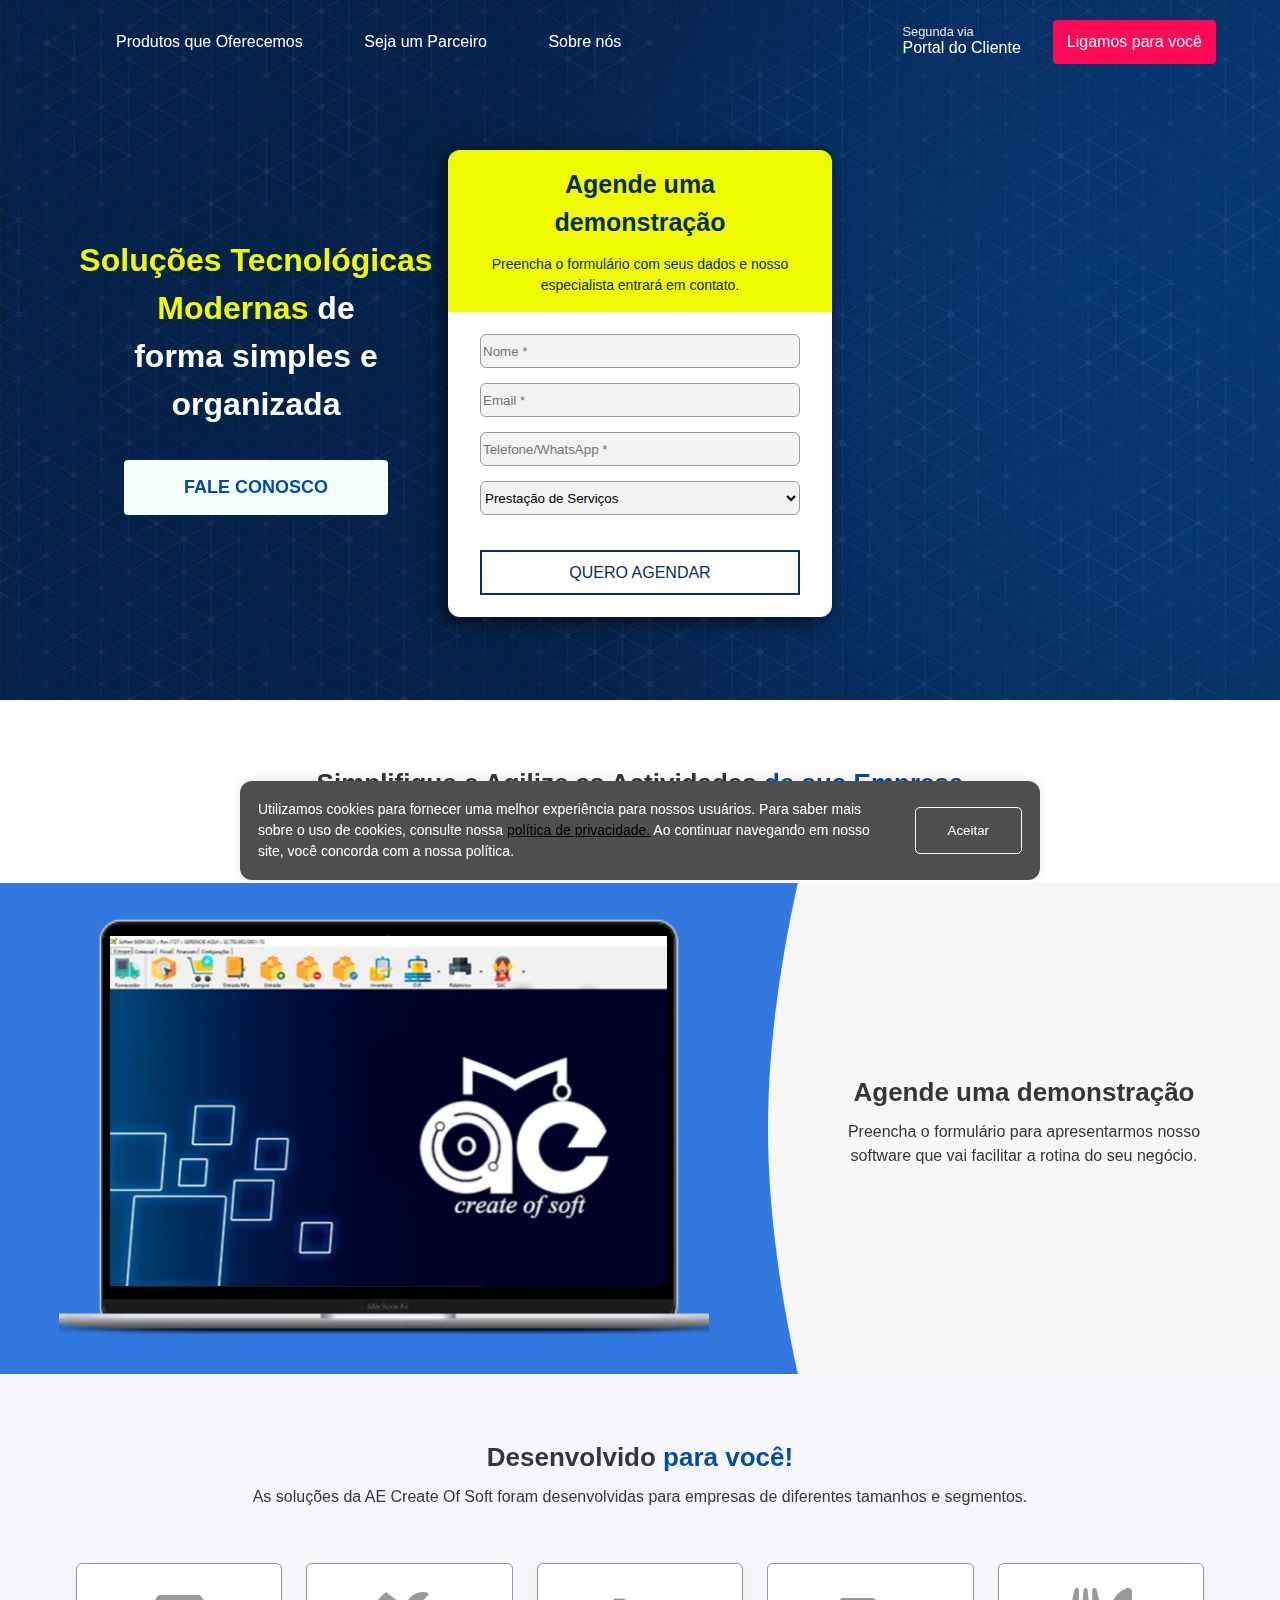
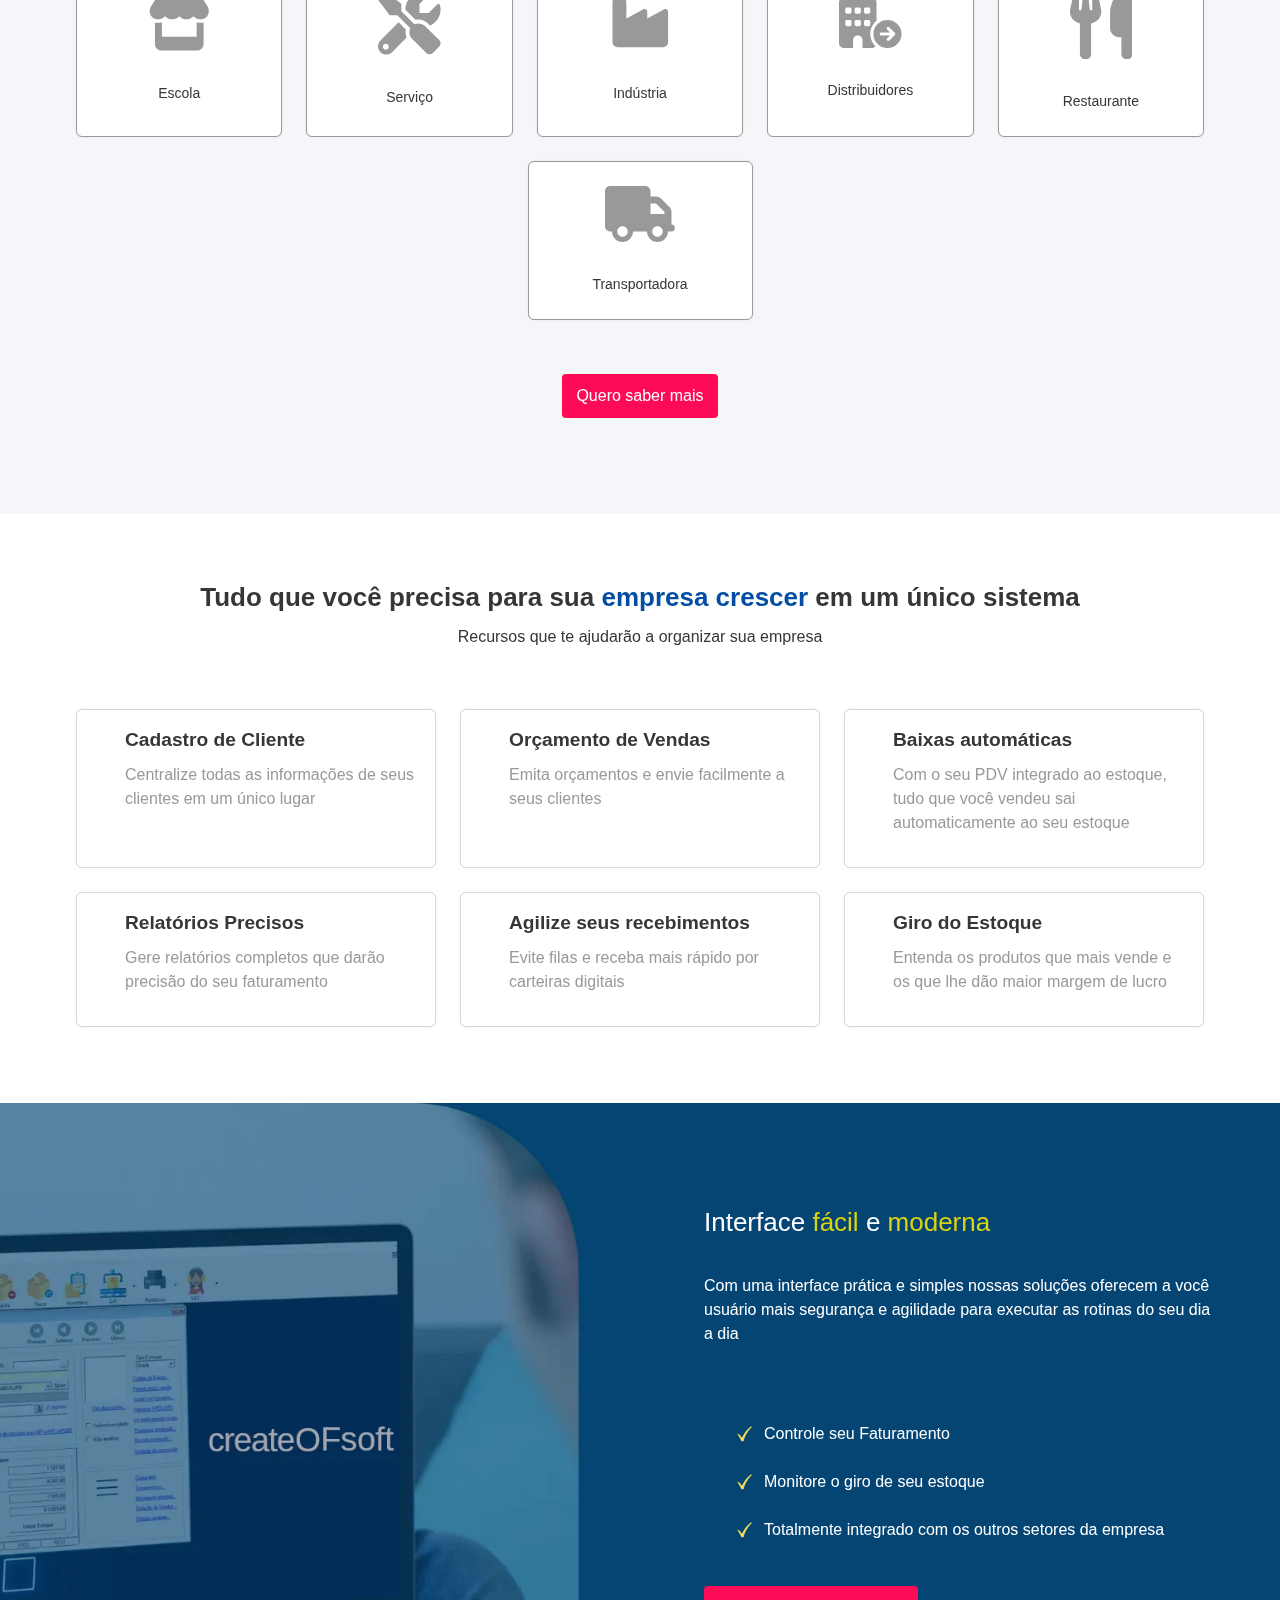
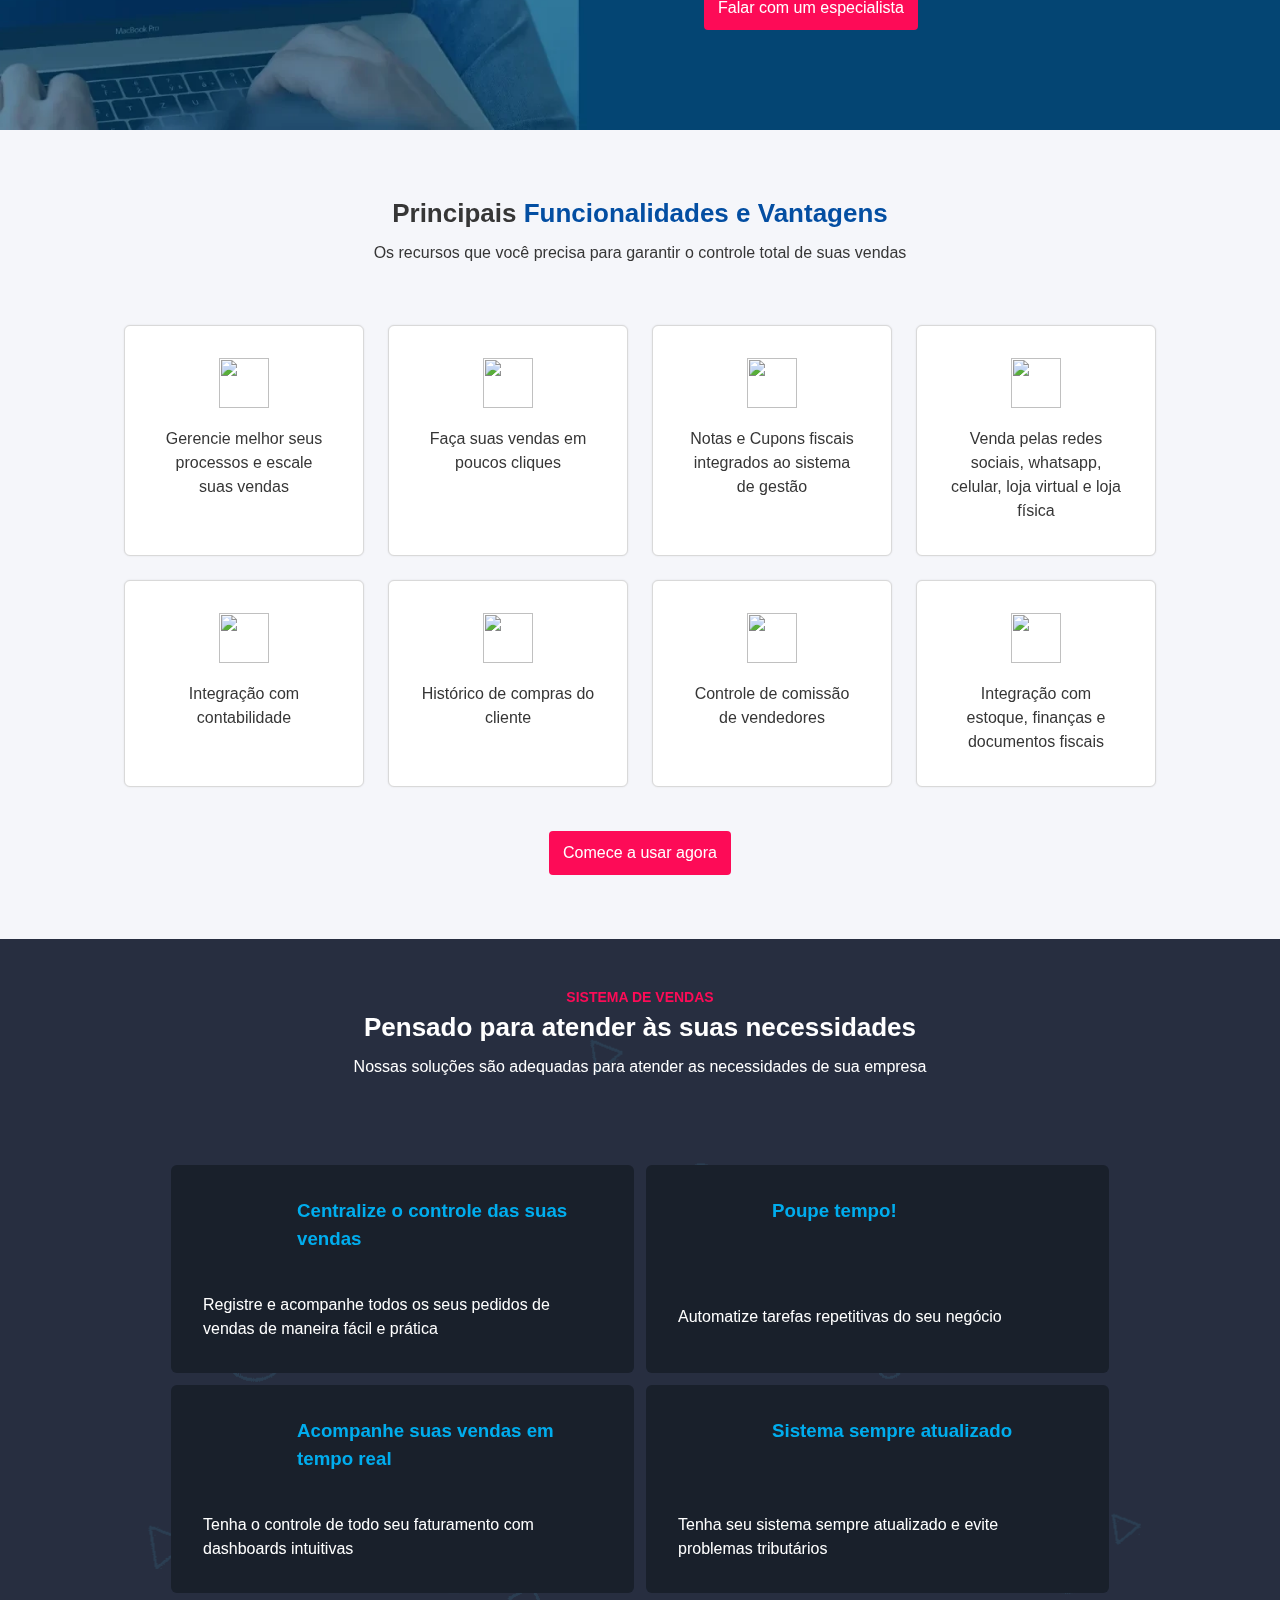
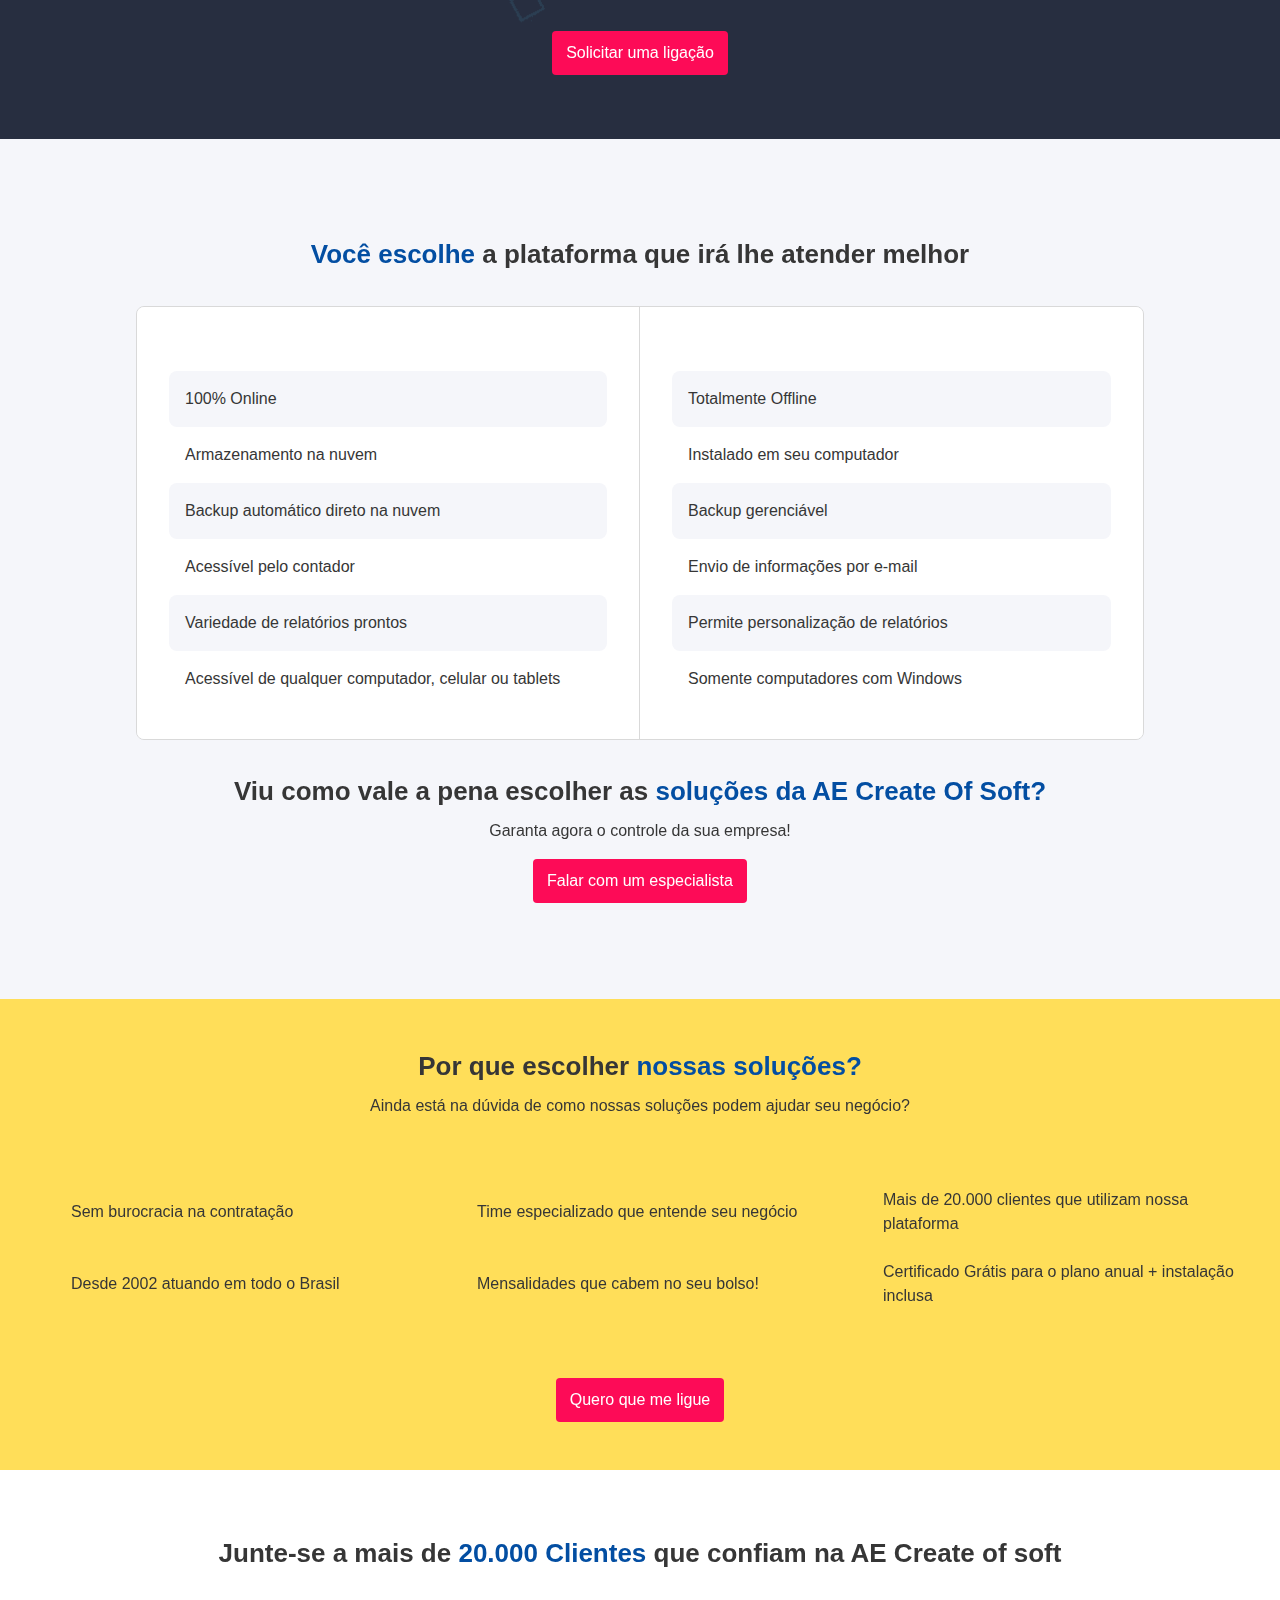
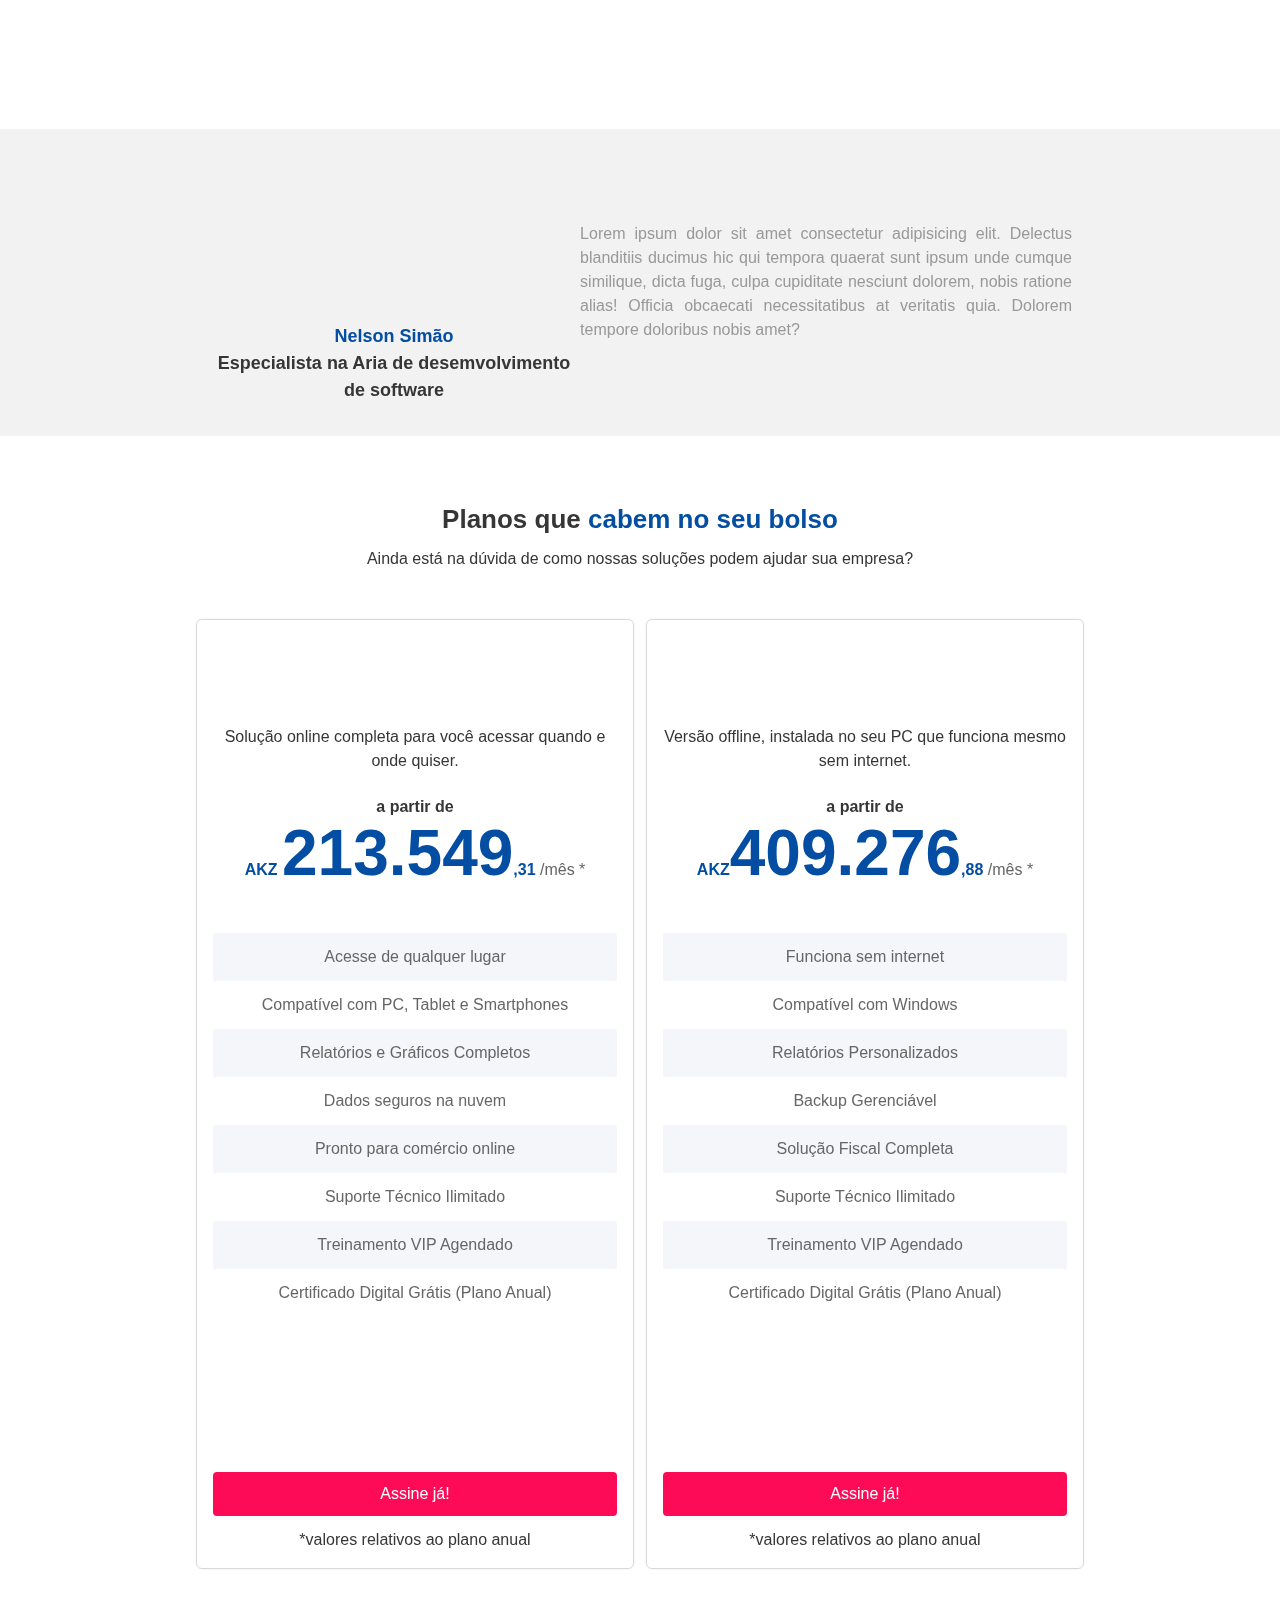
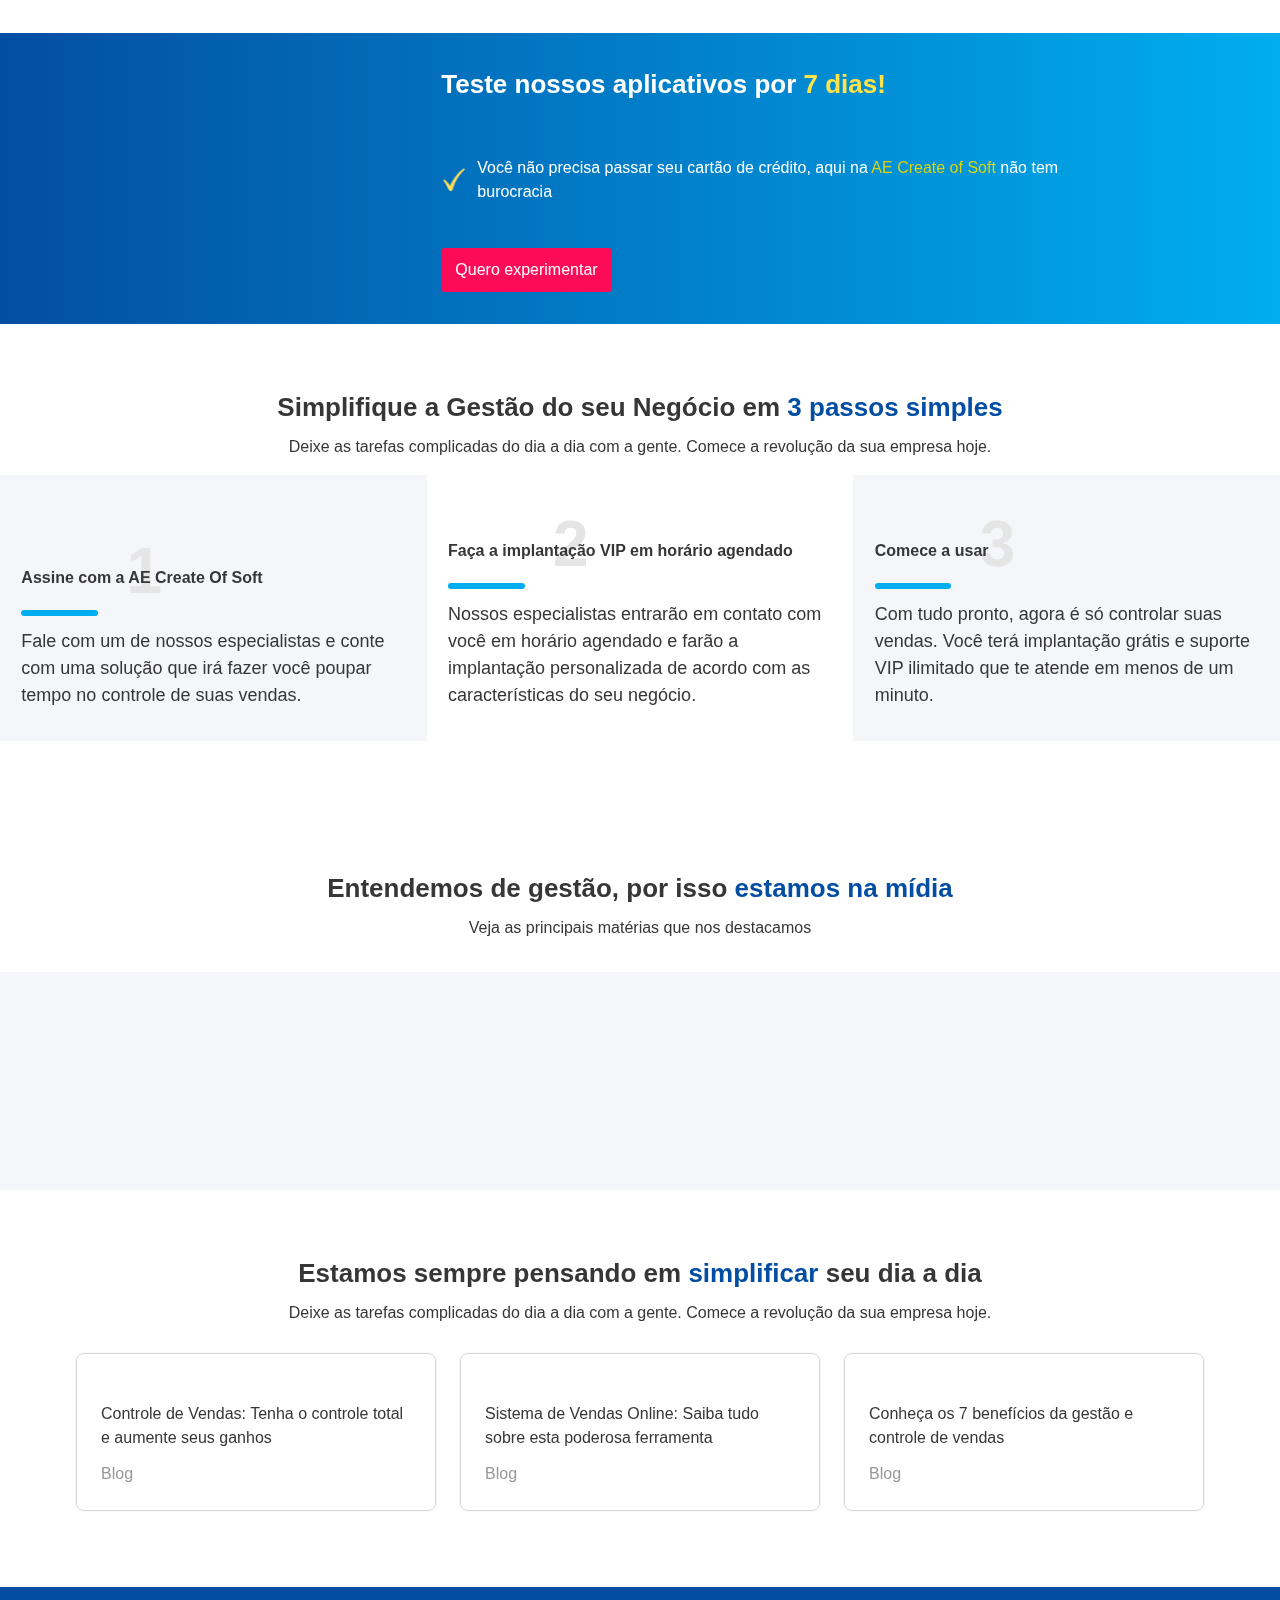
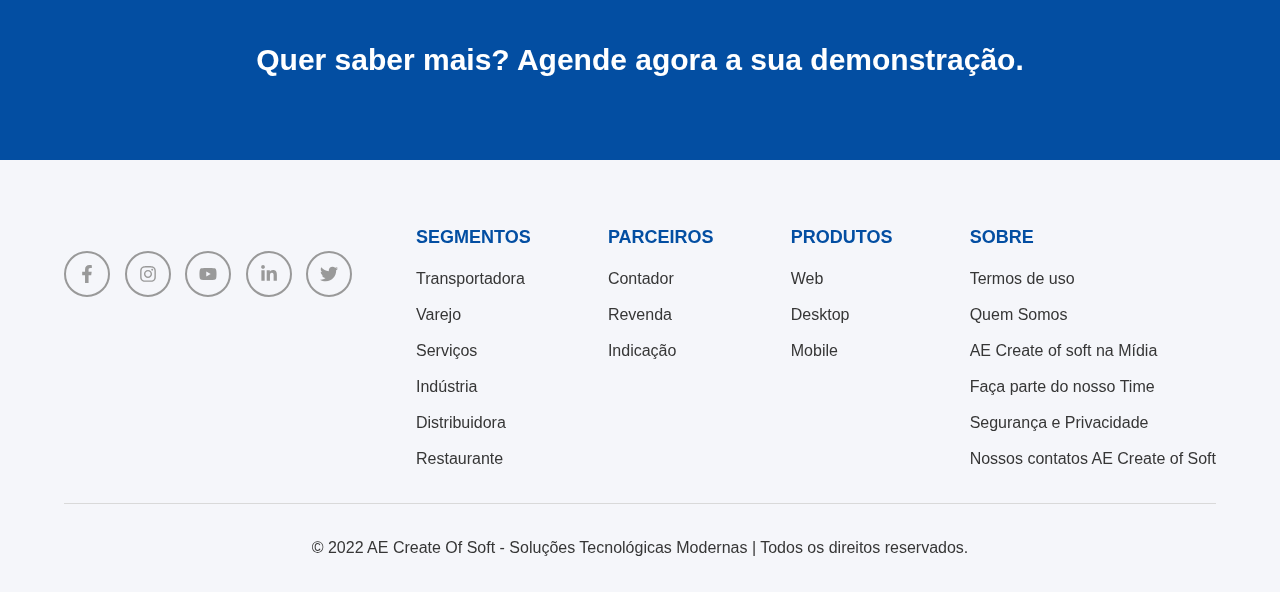
==== commit 735c14be: "adicionado novas images" ====
--- a/index.html
+++ b/index.html
@@ -992,22 +992,22 @@
         <div class="standard-size">
             <ul class="list-midia">
                 <li>
-                    <img loading="lazy" src="assets/images/faixa/salmoc.webp" alt="Salmoc" height="50">
+                    <img loading="lazy" src="assets/images/faixa/1.png" alt="Salmoc" width="100" height="80">
                 </li>
                 <li>
-                    <img loading="lazy" src="assets/images/faixa/uber.webp" alt="Uber" height="30">
+                    <img loading="lazy" src="assets/images/faixa/2.png" alt="Uber" width="100" height="80">
                 </li>
                 <li>
-                    <img loading="lazy" src="assets/images/faixa/celltrion.webp" alt="Celltrion" height="40">
+                    <img loading="lazy" src="assets/images/faixa/3.png" alt="Celltrion" width="100" height="80">
                 </li>
                 <li>
-                    <img loading="lazy" src="assets/images/faixa/oboticario.webp" alt="Boticario" height="50">
+                    <img loading="lazy" src="assets/images/faixa/4.png" alt="Boticario" width="100" height="80">
                 </li>
                 <li>
-                    <img loading="lazy" src="assets/images/faixa/fiocruz.webp" alt="Frio Cruz" height="80">
+                    <img loading="lazy" src="assets/images/faixa/5.png" alt="Frio Cruz" width="100" height="80">
                 </li>
                 <li>
-                    <img loading="lazy" src="assets/images/faixa/sarah.webp" alt="Sarah" height="50">
+                    <img loading="lazy" src="assets/images/faixa/6.png" alt="Sarah" width="100" height="80">
                 </li>
             </ul>
         </div>
@@ -1250,19 +1250,19 @@
                     <li>
                         <a href="#"
                             title="Terra" id="Terra" class="linkMidia" target="_blank" rel="noreferrer">
-                            <img loading="lazy" src="assets/images/faixa/terra.webp" alt="Terra" height="40">
+                            <img loading="lazy" src="assets/images/faixa/1.png" alt="Terra"  width="100" height="90">
                         </a>
                     </li>
                     <li>
                         <a href="#"
                             title="Forbes" id="Forbes" class="linkMidia" target="_blank" rel="noreferrer">
-                            <img loading="lazy" src="assets/images/faixa/forbes.webp" alt="Forbes" height="30">
+                            <img loading="lazy" src="assets/images/faixa/3.png" alt="Forbes"  width="100" height="90">
                         </a>
                     </li>
                     <li>
                         <a href="#"
                             title="Negócios" id="Negocios" class="linkMidia" target="_blank" rel="noreferrer">
-                            <img loading="lazy" src="assets/images/faixa/negocios.webp" alt="Negócios" height="30">
+                            <img loading="lazy" src="assets/images/faixa/8.png" alt="Negócios" width="100" height="90">
                         </a>
                     </li>
                 </ul>
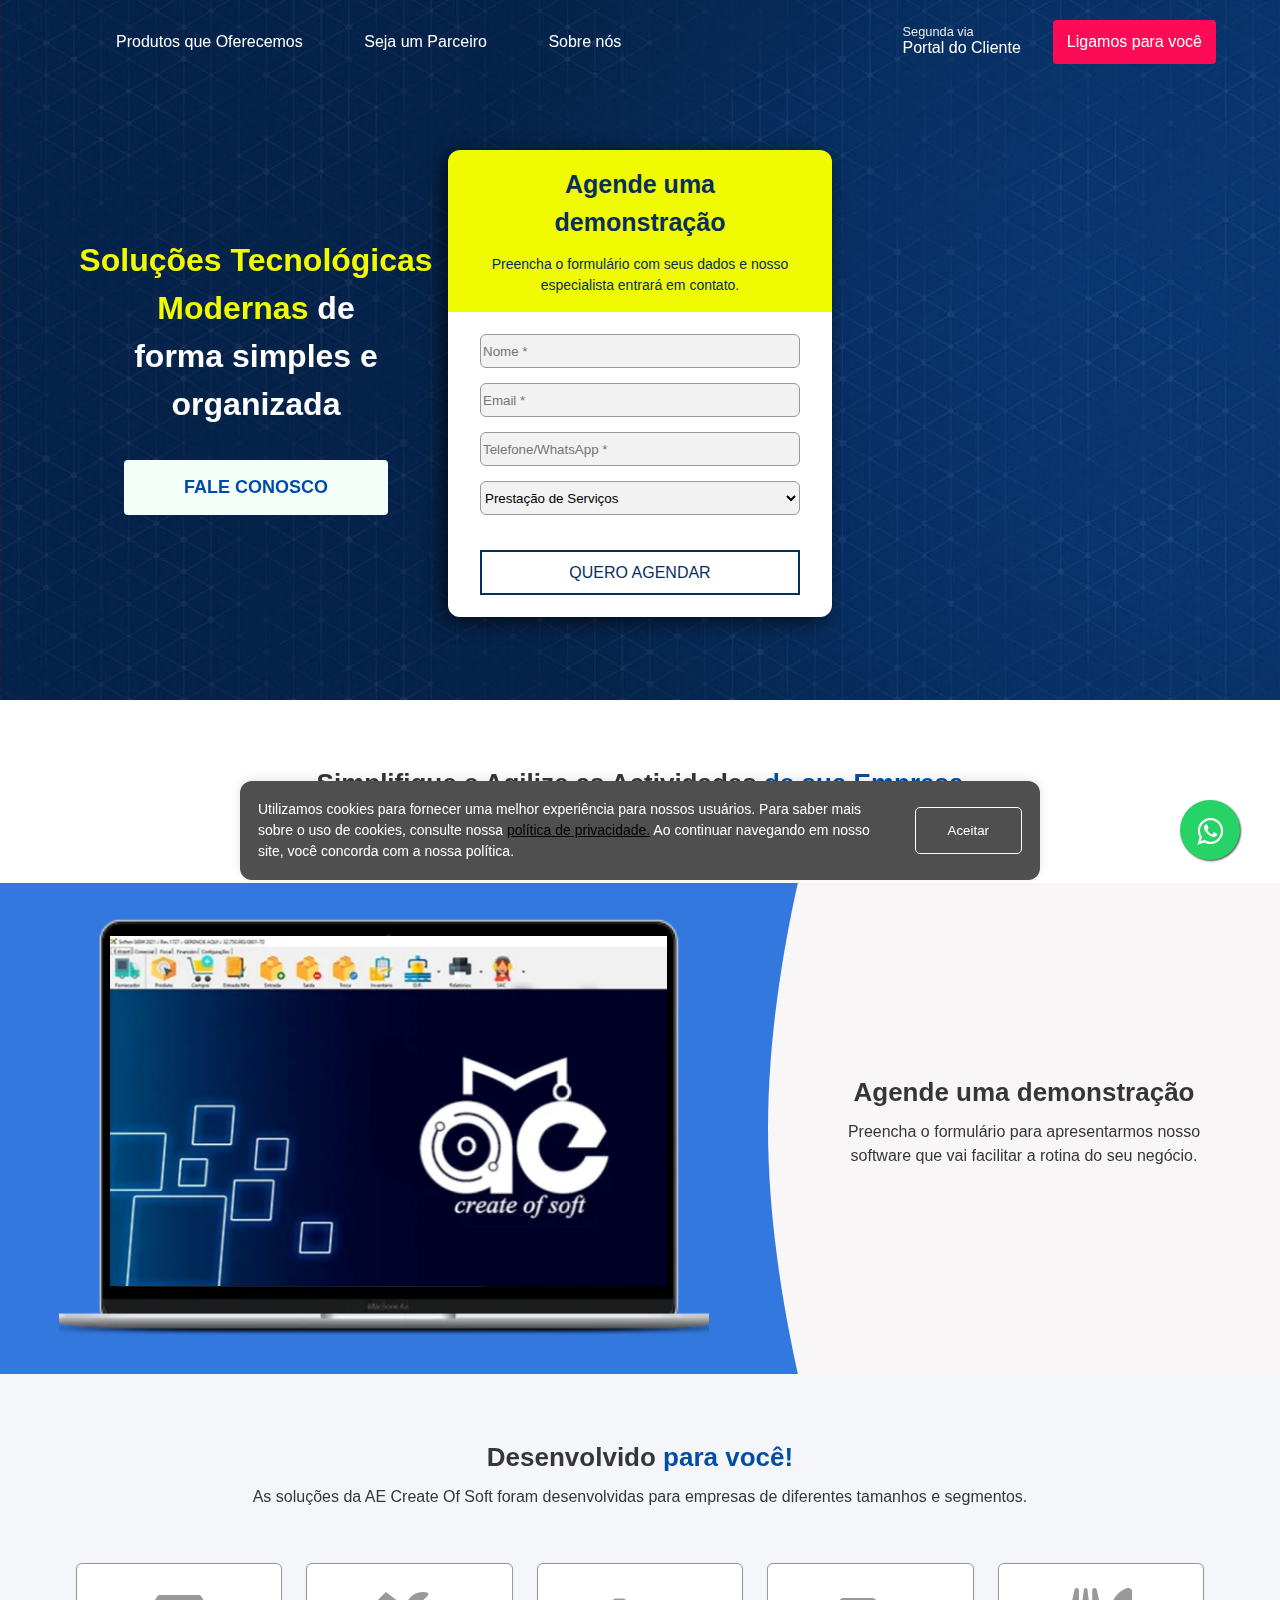
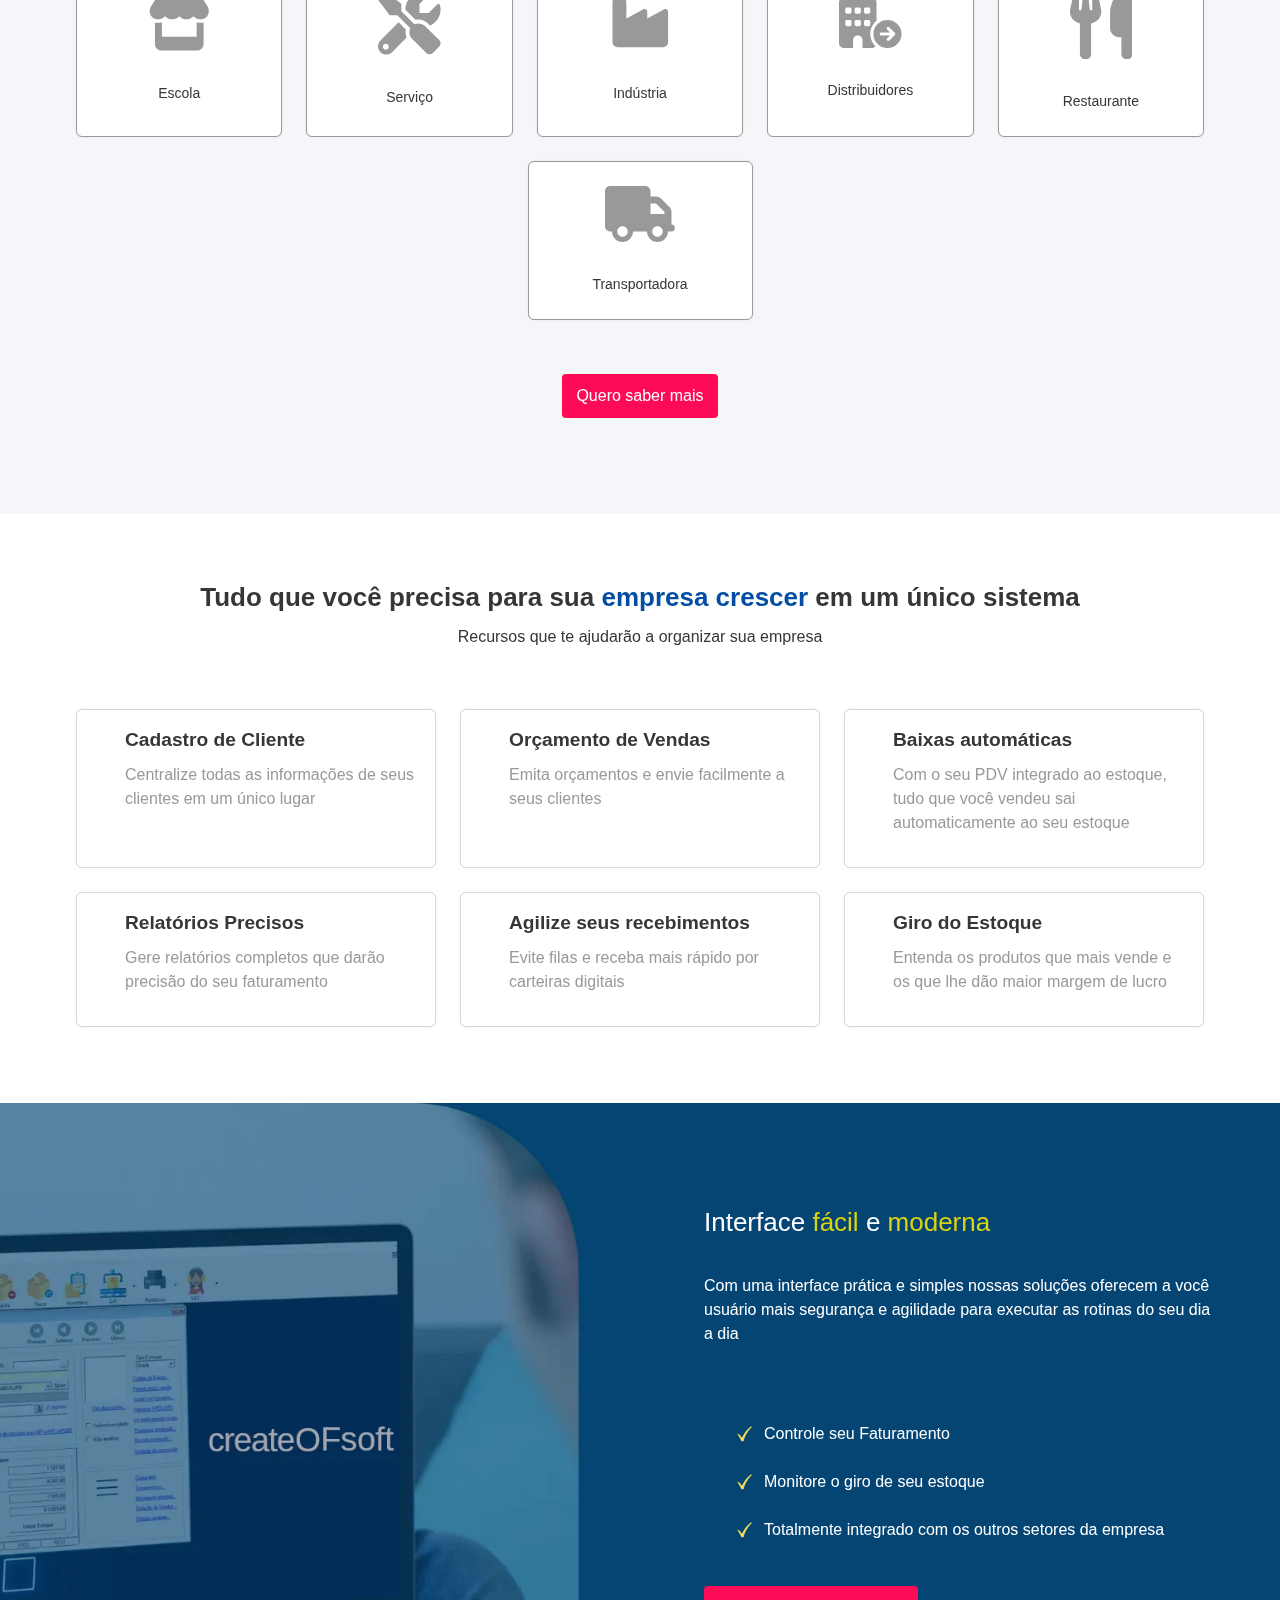
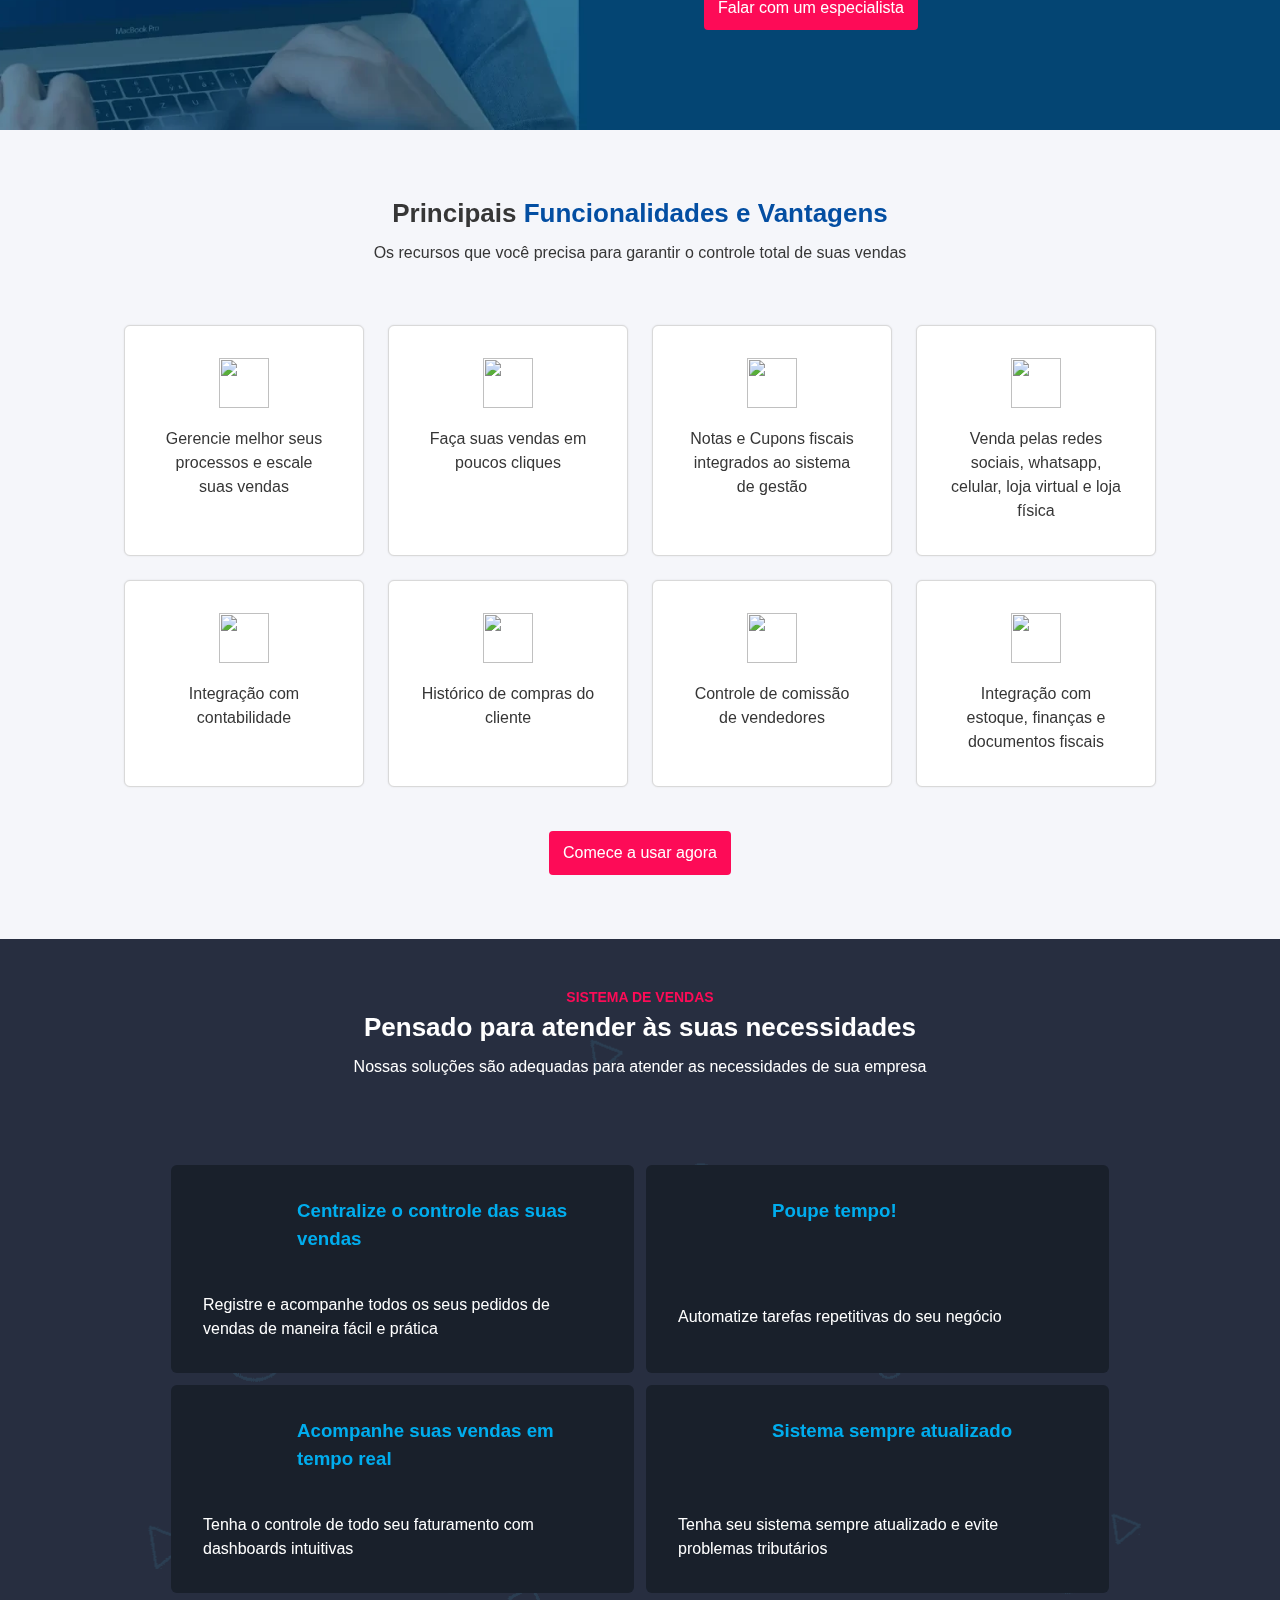
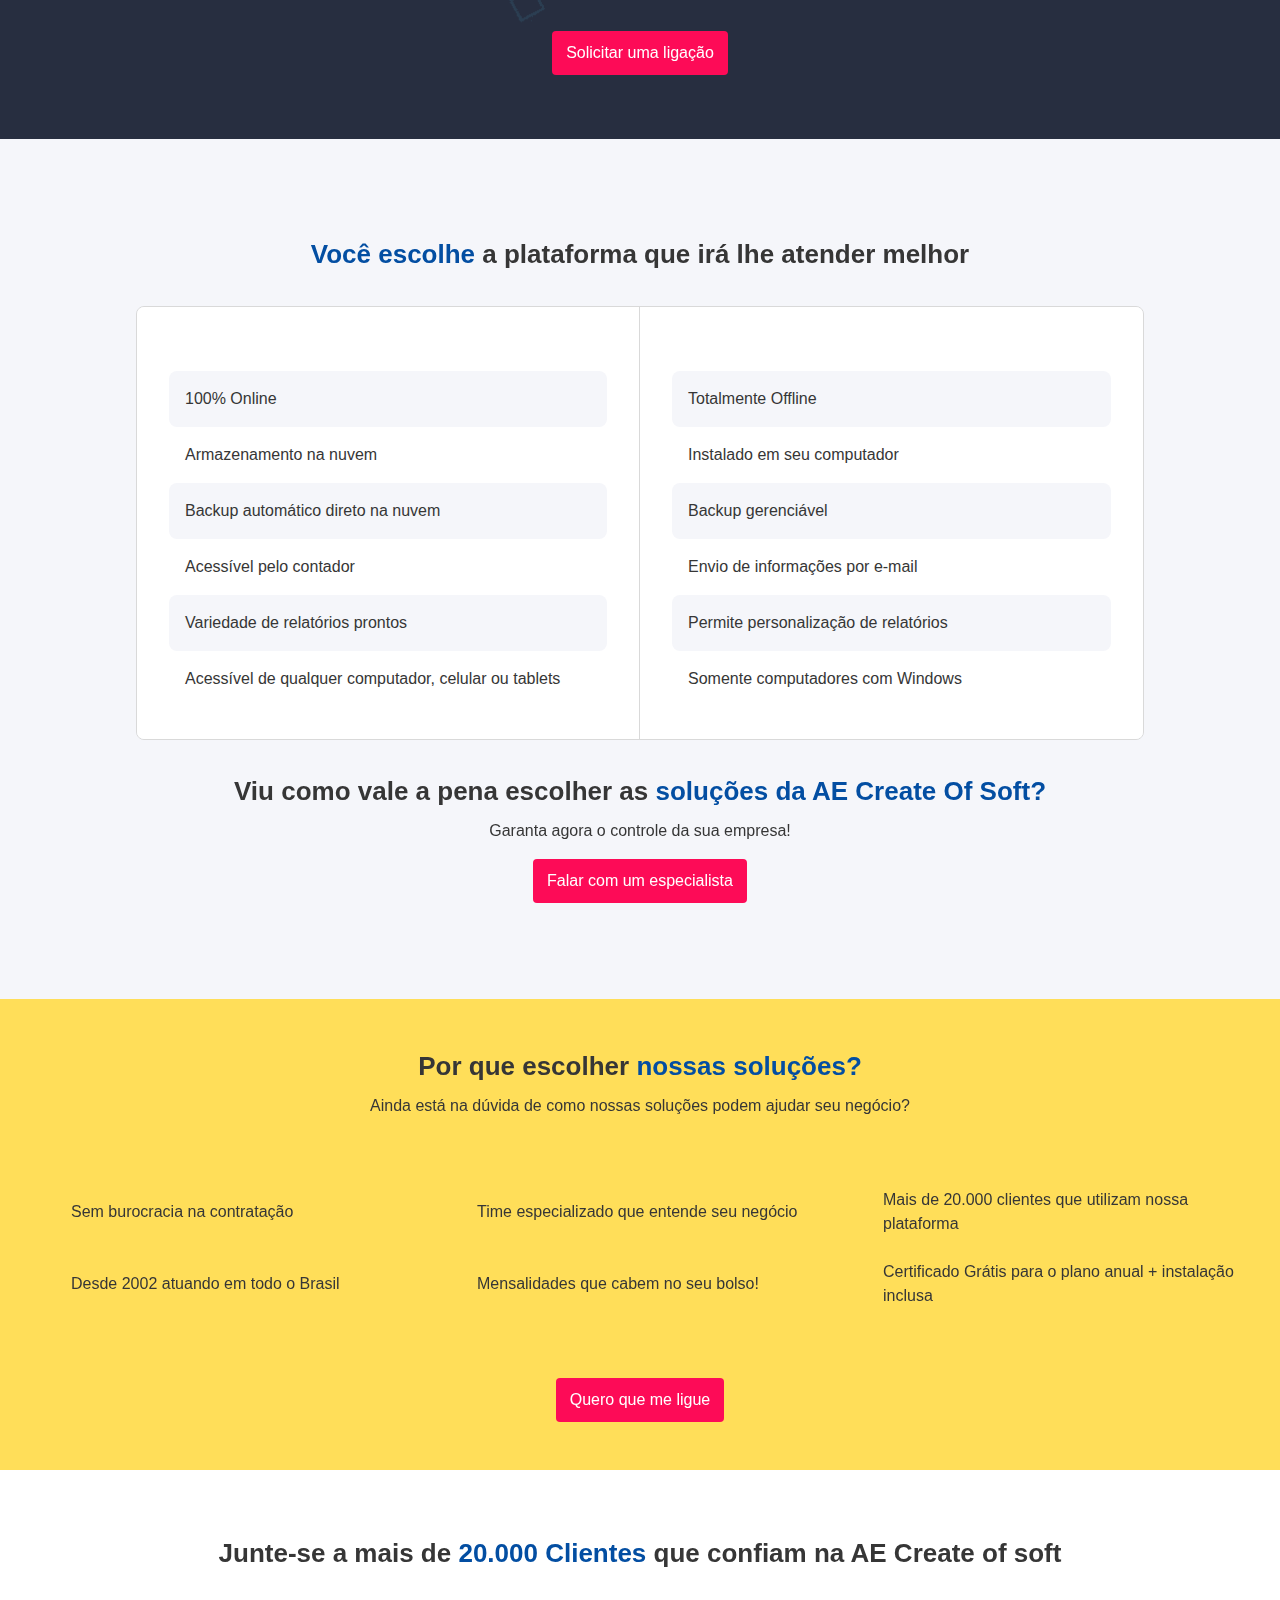
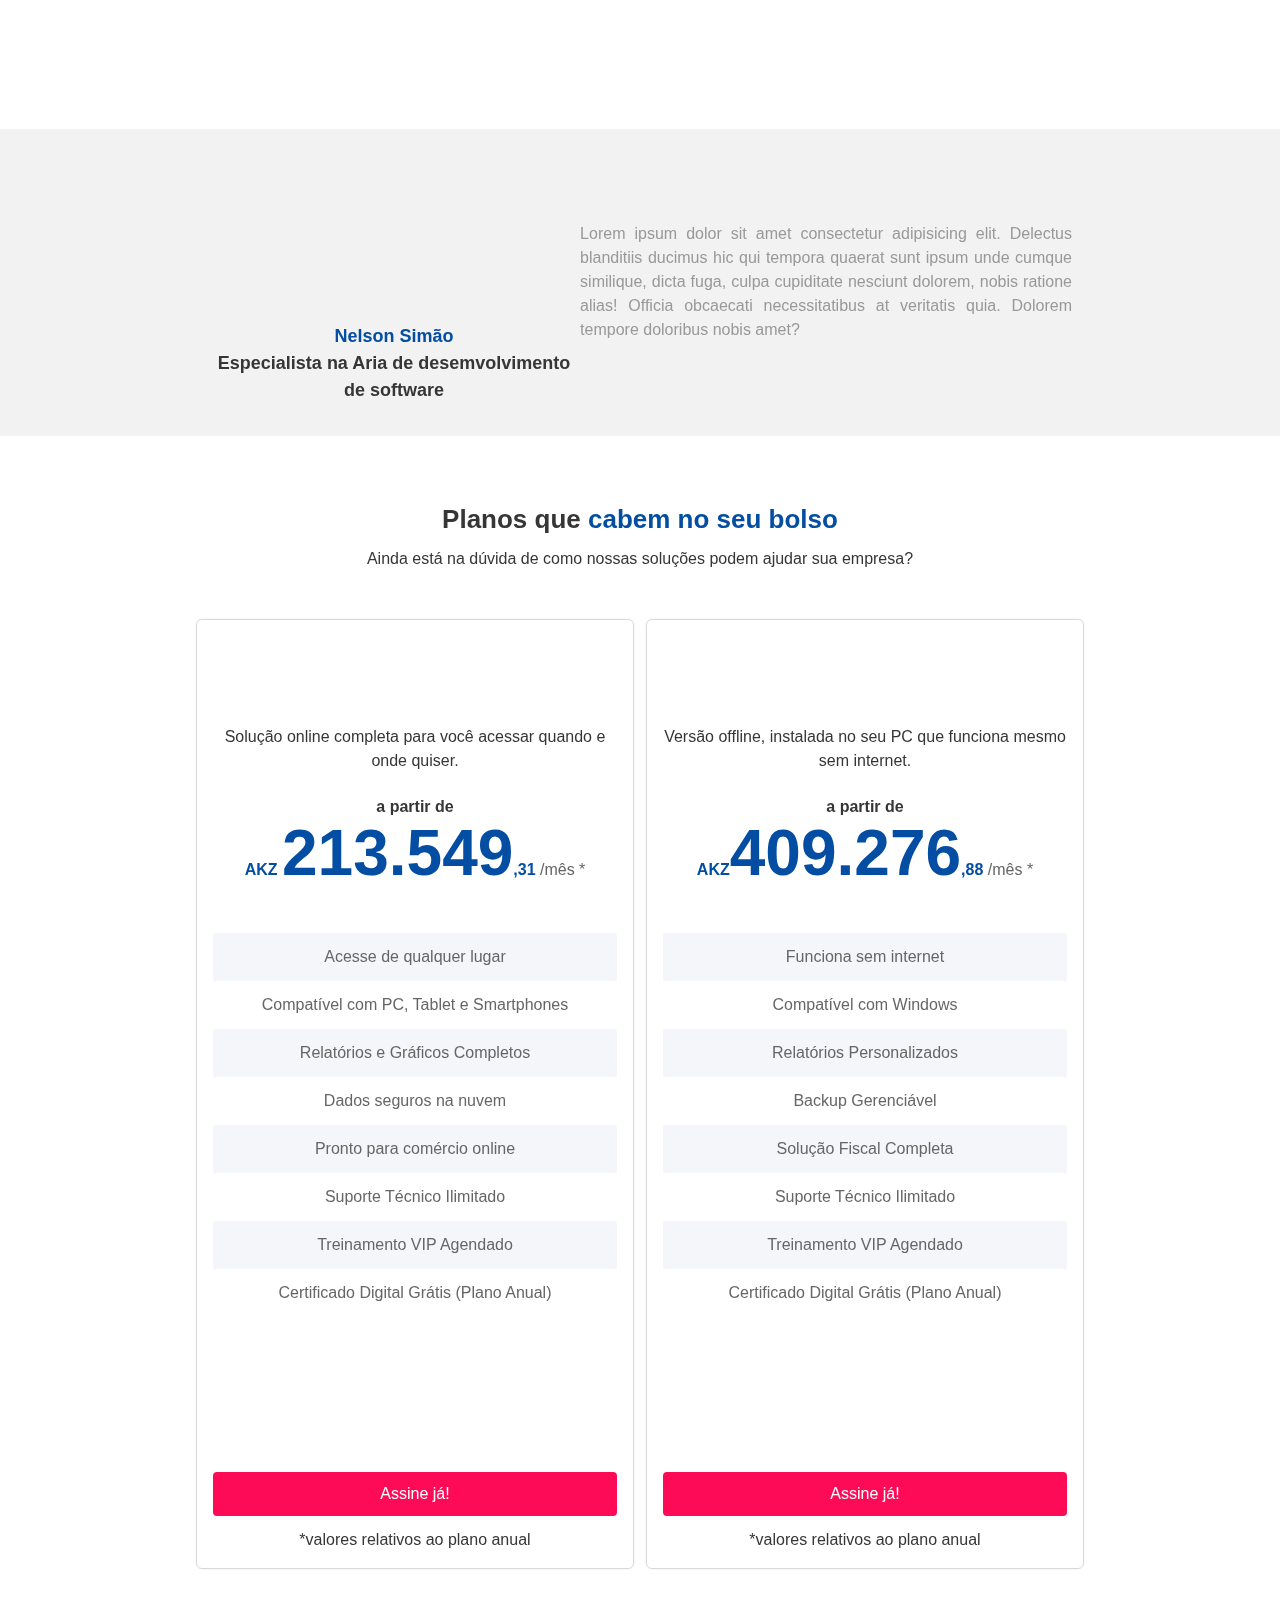
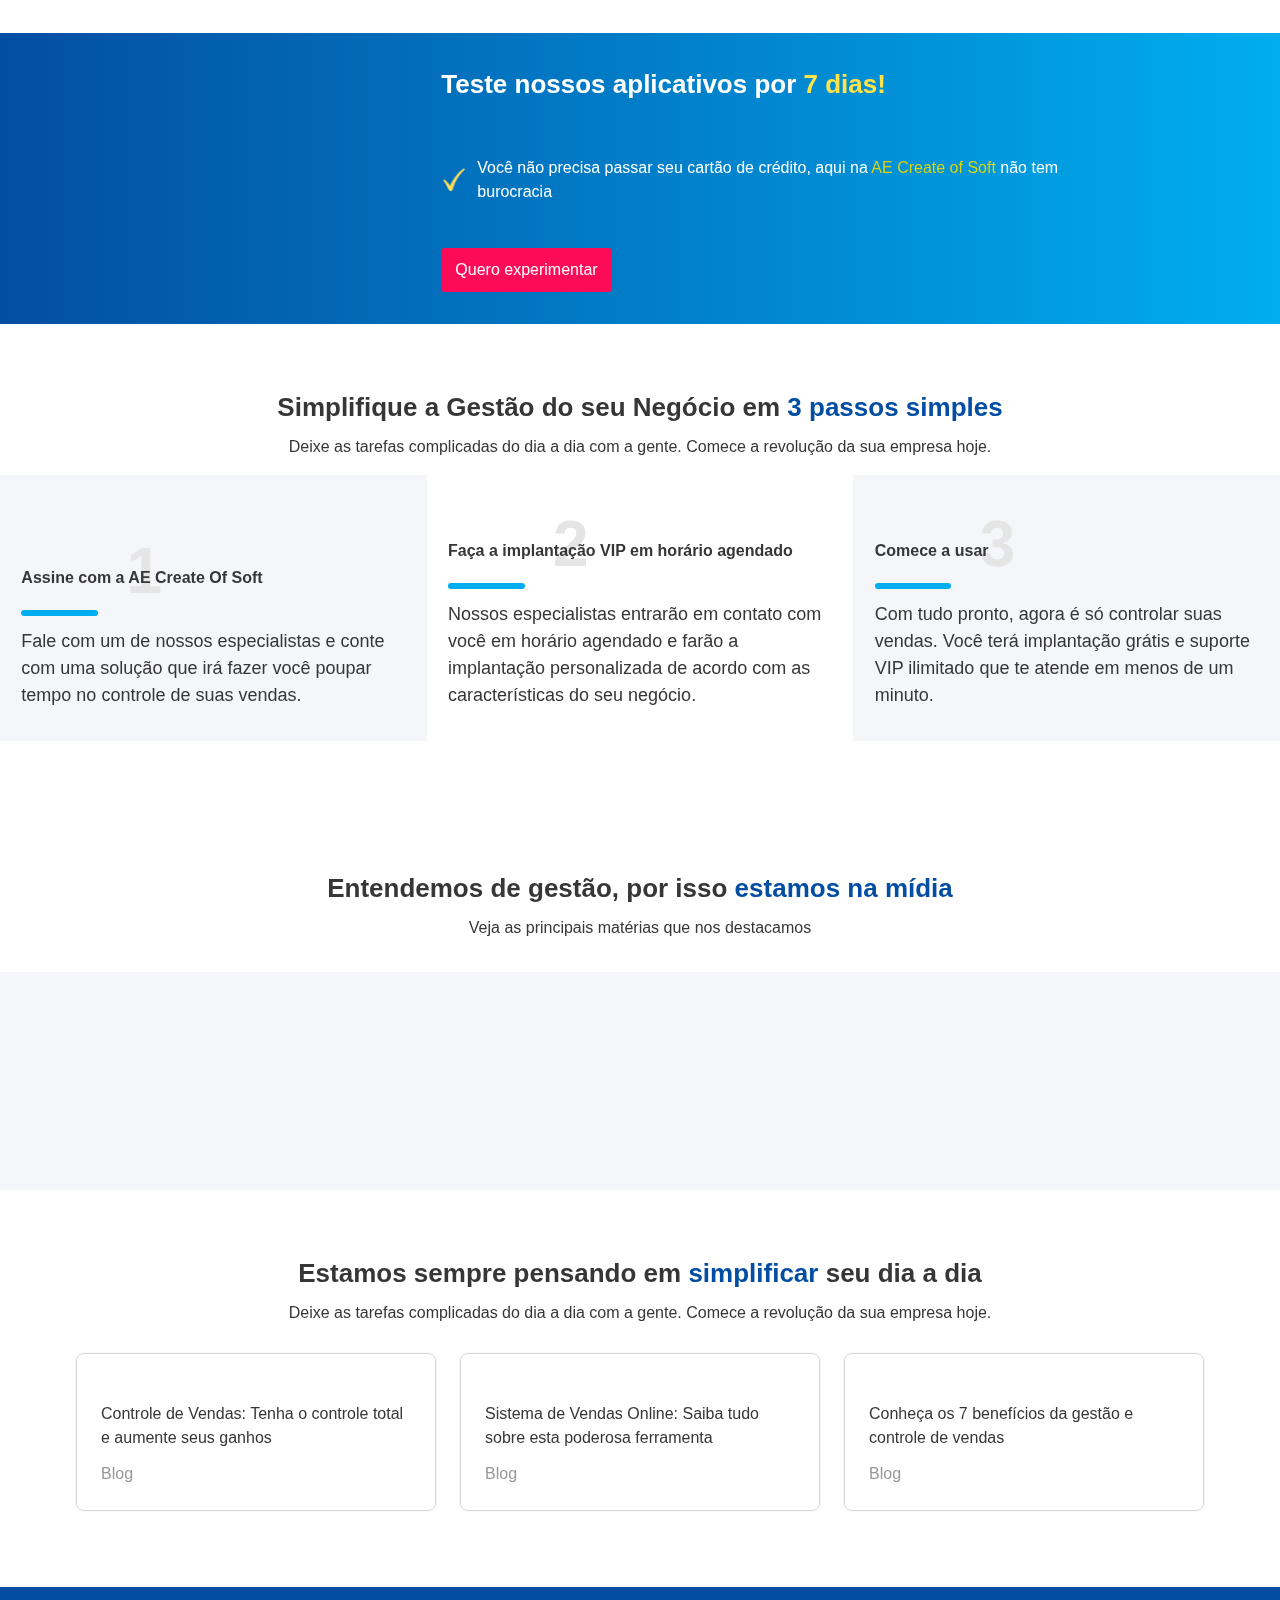
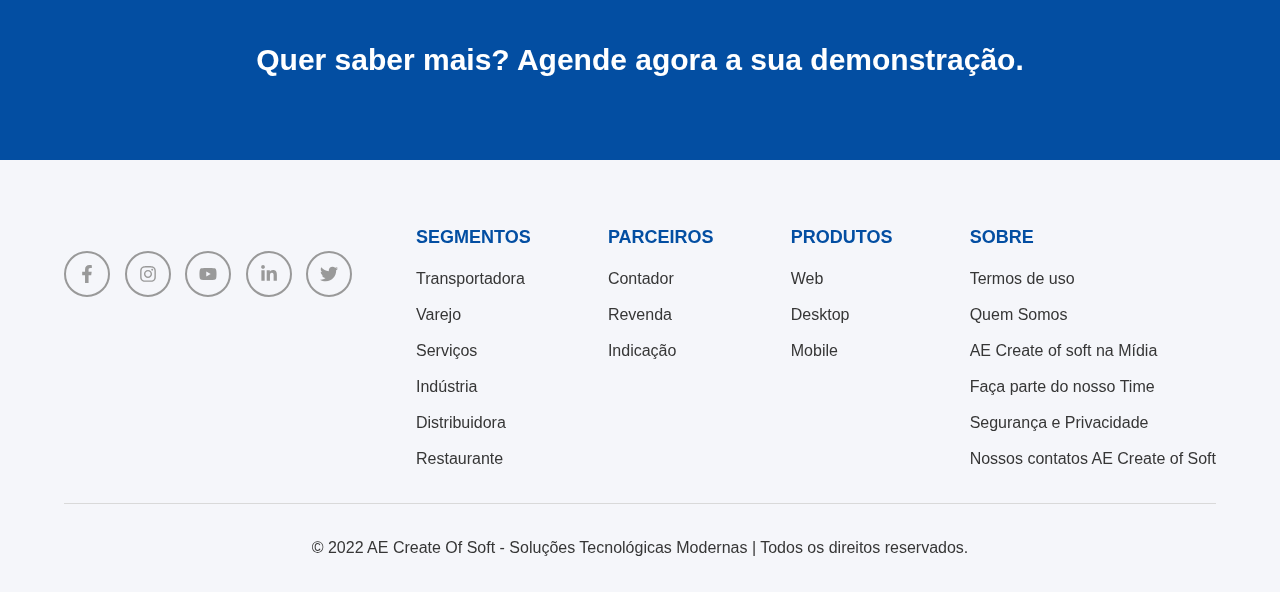
==== commit c2591515: "adicionar icon whatsapp" ====
--- a/index.html
+++ b/index.html
@@ -14,9 +14,9 @@
 	<link rel='stylesheet' href='assets/css/index-6.11.css'>
 	<link rel='stylesheet' href='assets/css/components-6.11.css'>
     <link rel="stylesheet" href="assets/css/slick-6.11.main.css">
-    <link rel="stylesheet" href="assets/css/font-awesome.css">
     <link rel="stylesheet" href="assets/css/font-awesome.min.css">
     <link rel="shortcut icon" href="assets/images/logos/Original.ico" type="image/x-icon">
+    <link rel="stylesheet" href="https://cdnjs.cloudflare.com/ajax/libs/font-awesome/4.5.0/css/font-awesome.min.css">
 </head>
 <body>
 <div id="mask"></div>
@@ -24,7 +24,7 @@
     <div id="content-logo" class="standard-size">
         <div class="content-logo-image">
             <a href="#">
-                <img width="80px" height="49px" loading="lazy" src="assets/images/logos/CreateOfSoft.webp" alt="AE-Create-of-soft" title="AE-Create-of-soft Sistemas" />
+                <img width="60px" height="60px" loading="lazy" src="assets/images/logos/CreateOfSoft.webp" alt="AE-Create-of-soft" title="AE-Create-of-soft Sistemas" />
             </a>
         </div>
         <ul class="content-logo-list">
@@ -435,7 +435,7 @@
             </li>
         </ul>
         <div class="link-alternative">
-            <a class="link-segundavia" href="https://www.sistemaempresarialweb.com.br/segunda-via" target="_blank" rel="noreferrer">
+            <a class="link-segundavia" href="#" target="_blank" rel="noreferrer">
                 <span>Segunda via</span>
                 Portal do Cliente
             </a>
@@ -1485,6 +1485,9 @@
         </button>
     </div>
 </div>	
+<a class="whatsapp-link" href="https://web.whatsapp.com/send?phone=941484850" target="_blank">
+    <i class="fa fa-whatsapp"></i>
+ </a>
 <script src="https://kit.fontawesome.com/f880eec604.js" crossorigin="anonymous"></script>
 	<script src='assets/js/form.js'></script>
     <script src="assets/js/script-6-11.main.js"></script>
--- a/assets/css/components-6.11.css
+++ b/assets/css/components-6.11.css
@@ -176,3 +176,24 @@
         margin: 0
     }
 } /*# sourceMappingURL=components.css.map */
+/* whatsApp button */
+.whatsapp-link {
+
+    position: fixed;
+    width: 60px;
+    height: 60px;
+    bottom: 40px;
+    right: 40px;
+    background-color: #25d366;
+    color: #fff;
+    border-radius: 50px;
+    text-align: center;
+    font-size: 30px;
+    box-shadow: 1px 1px 2px rgba(26, 25, 25, 0.76);
+    z-index: 1000;
+}  
+
+
+.fa-whatsapp{
+    margin-top: 16px;
+}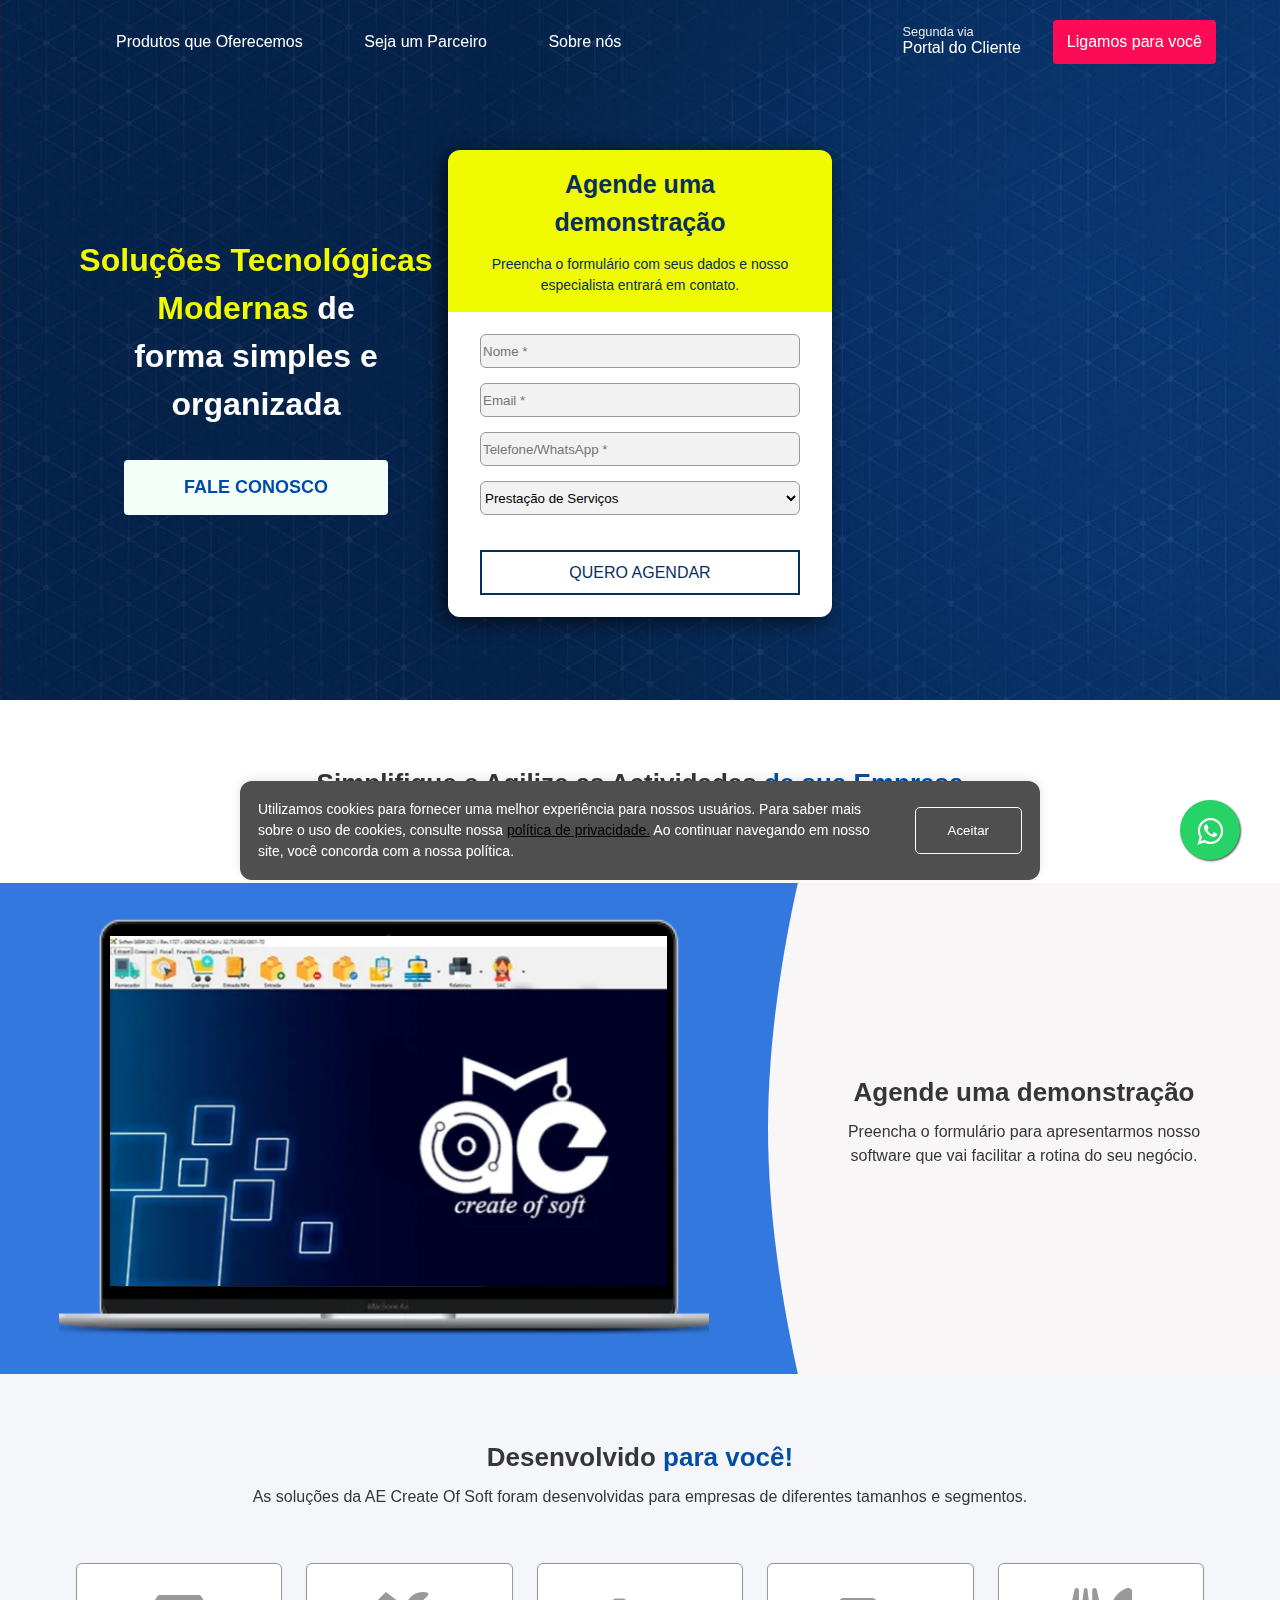
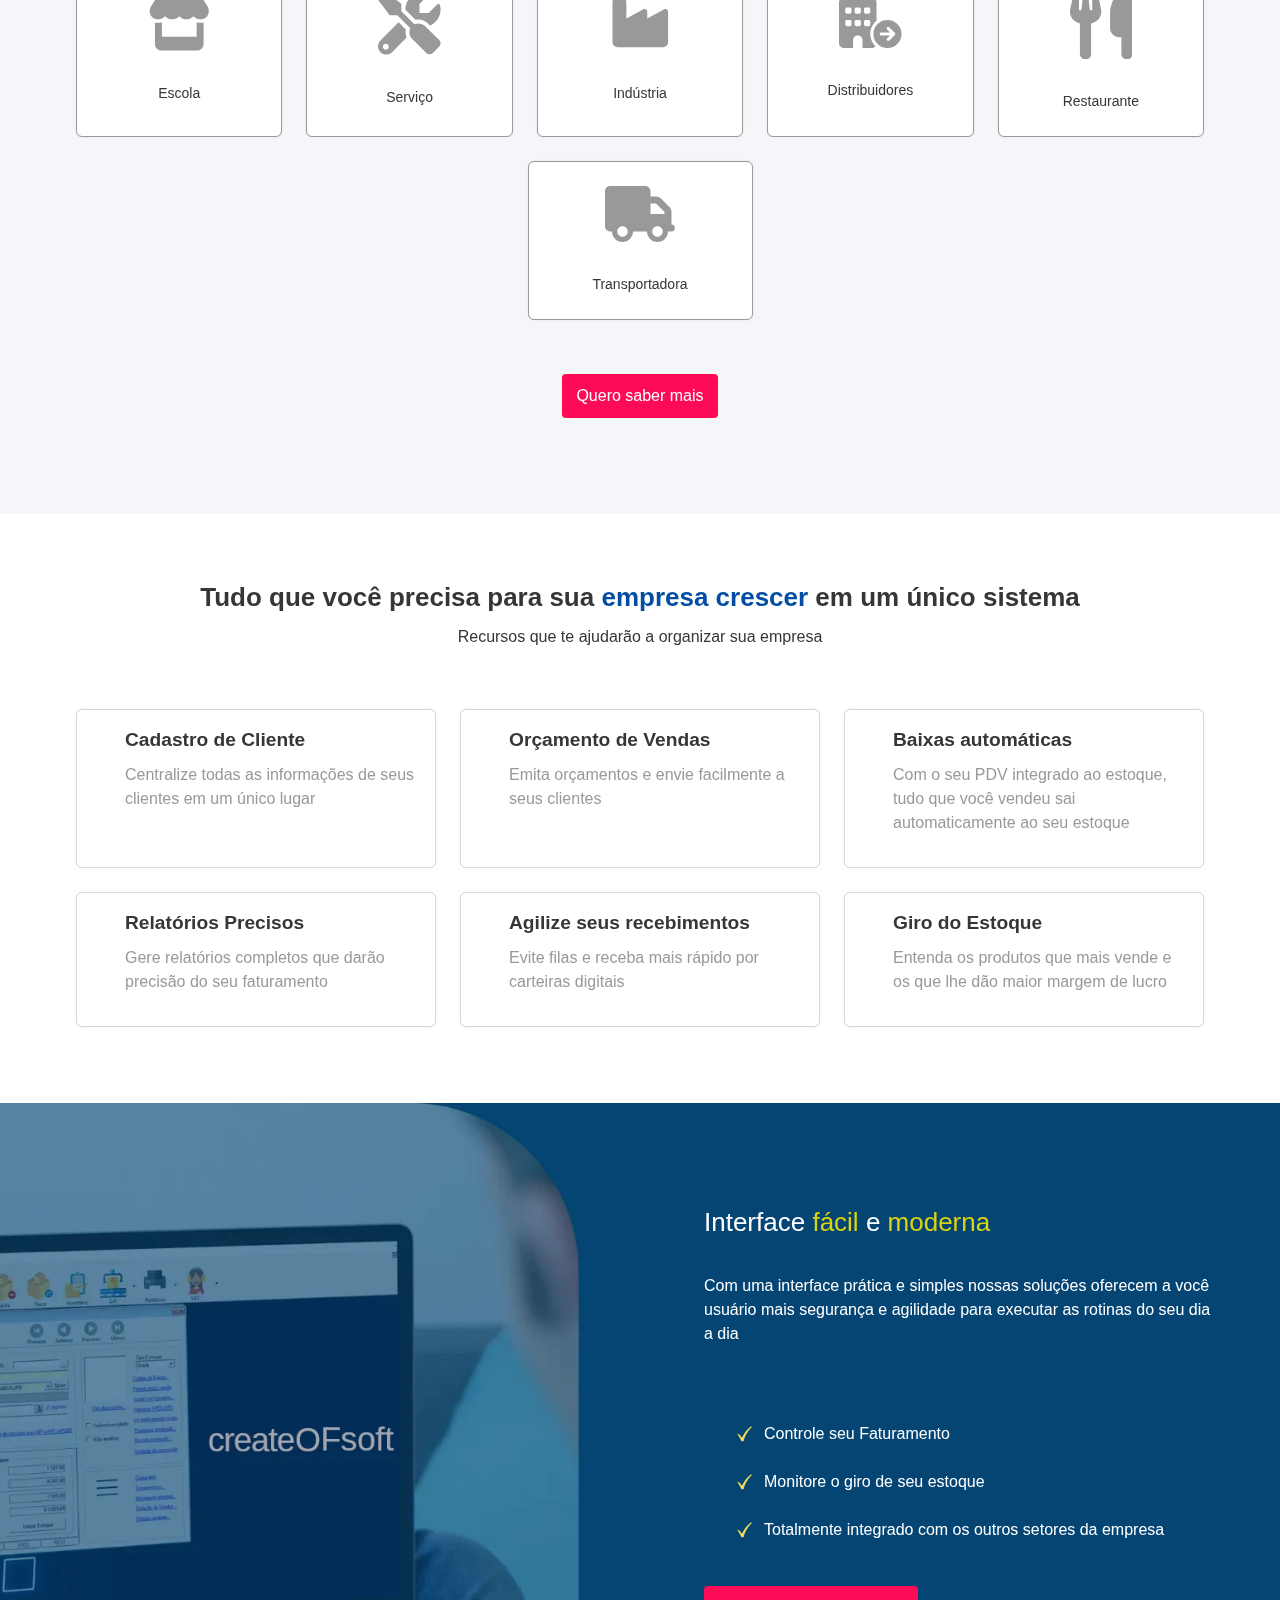
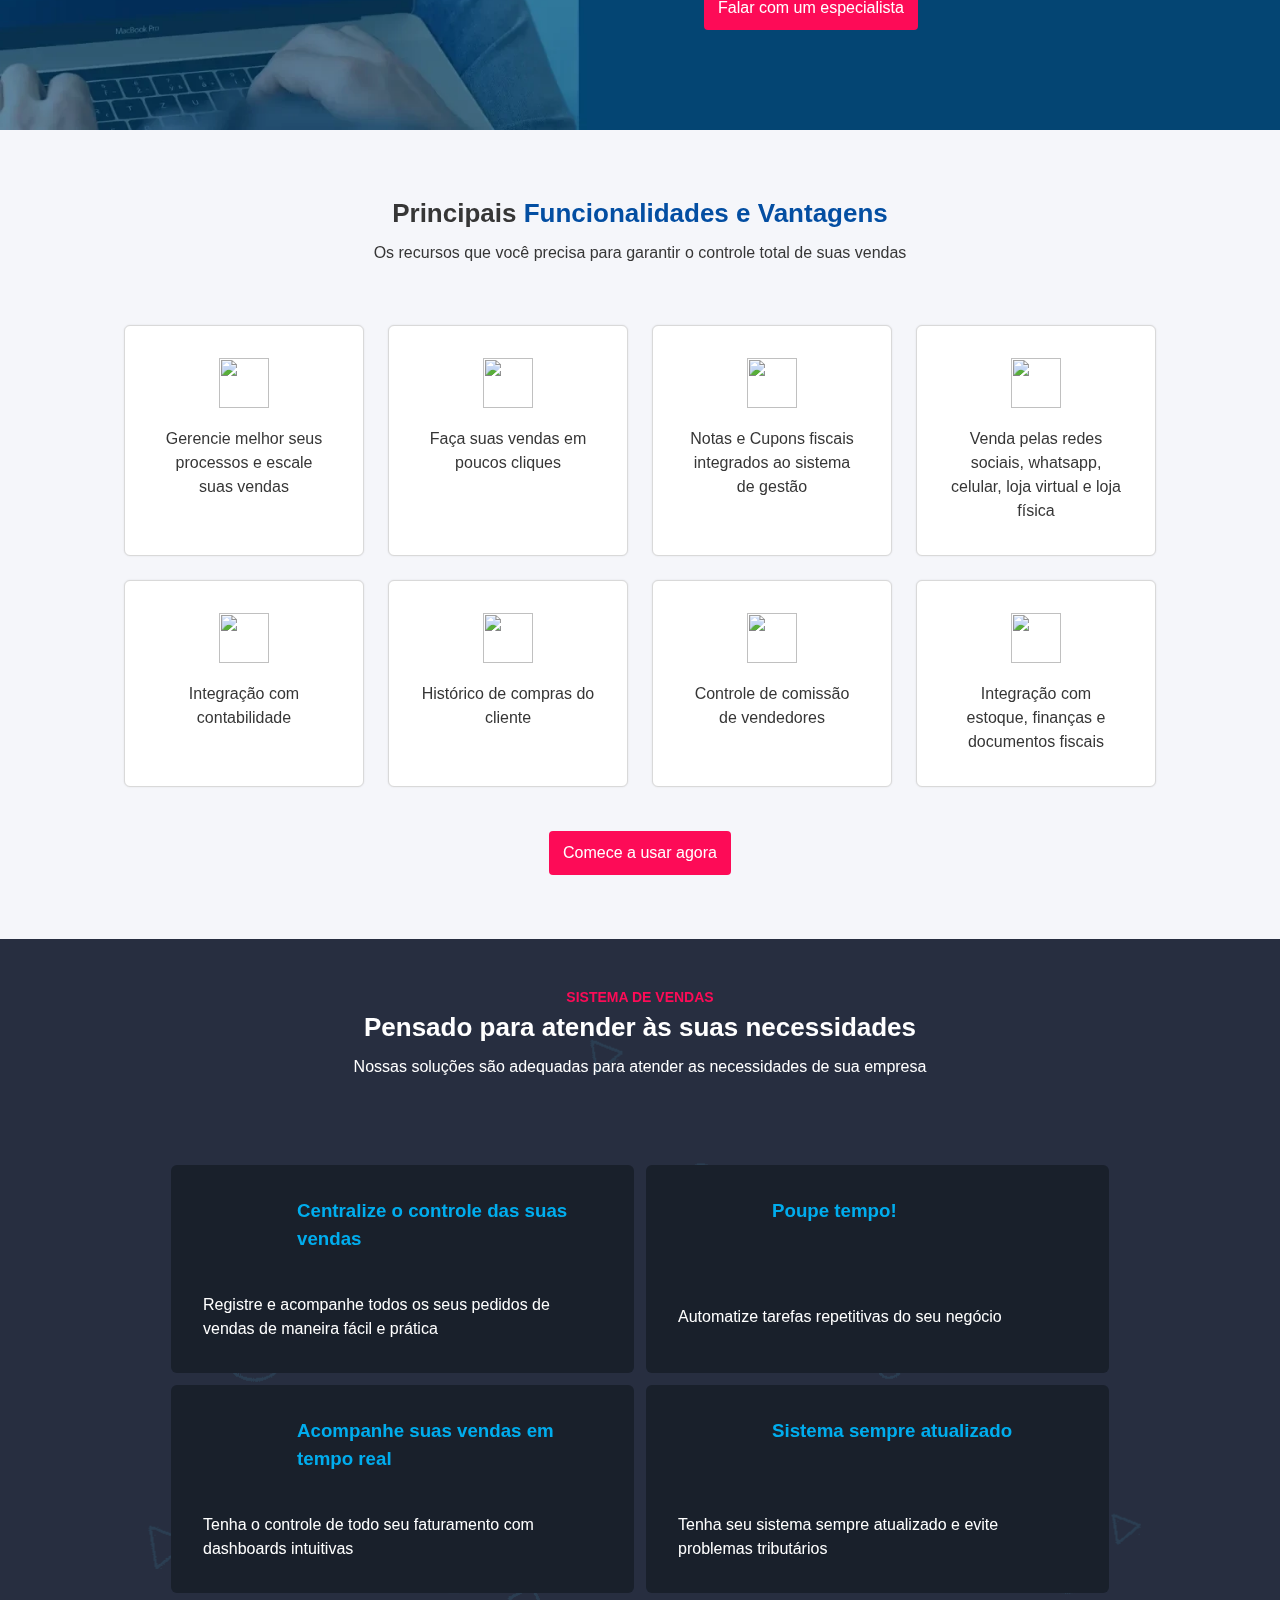
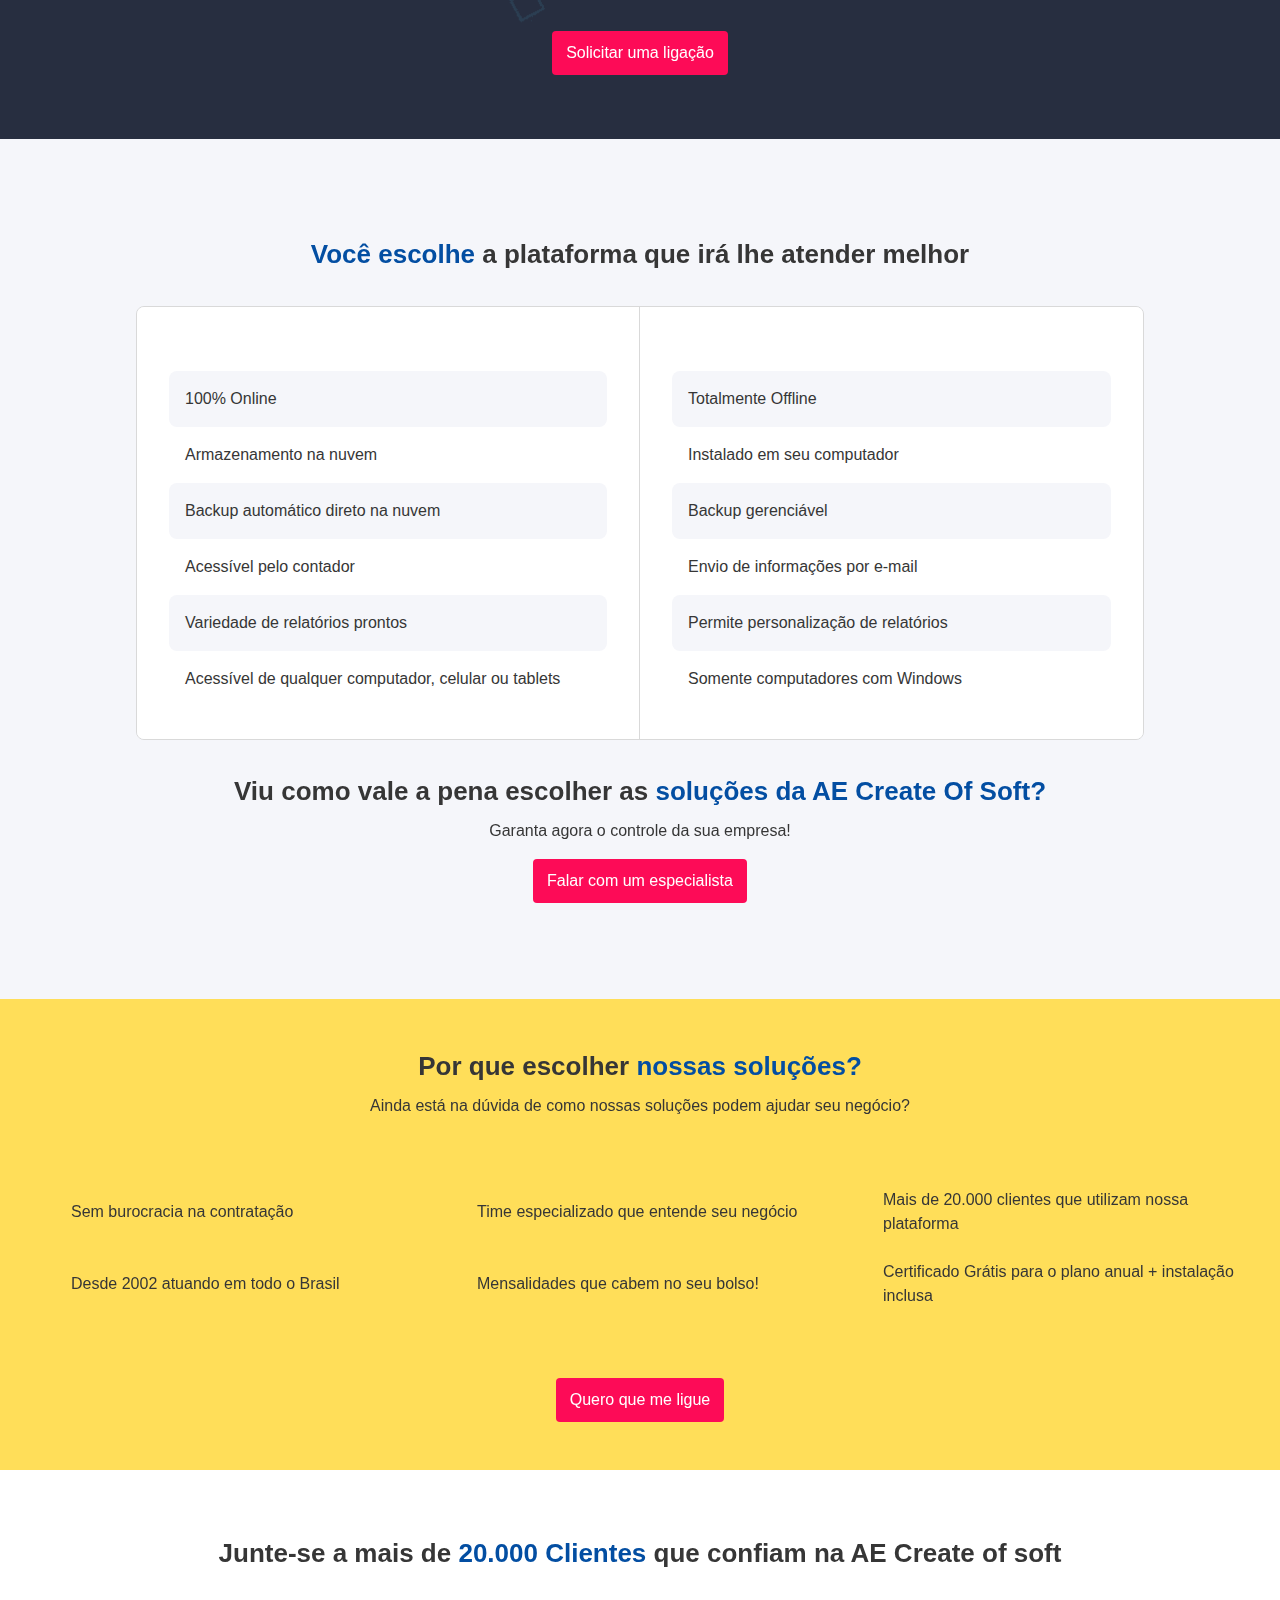
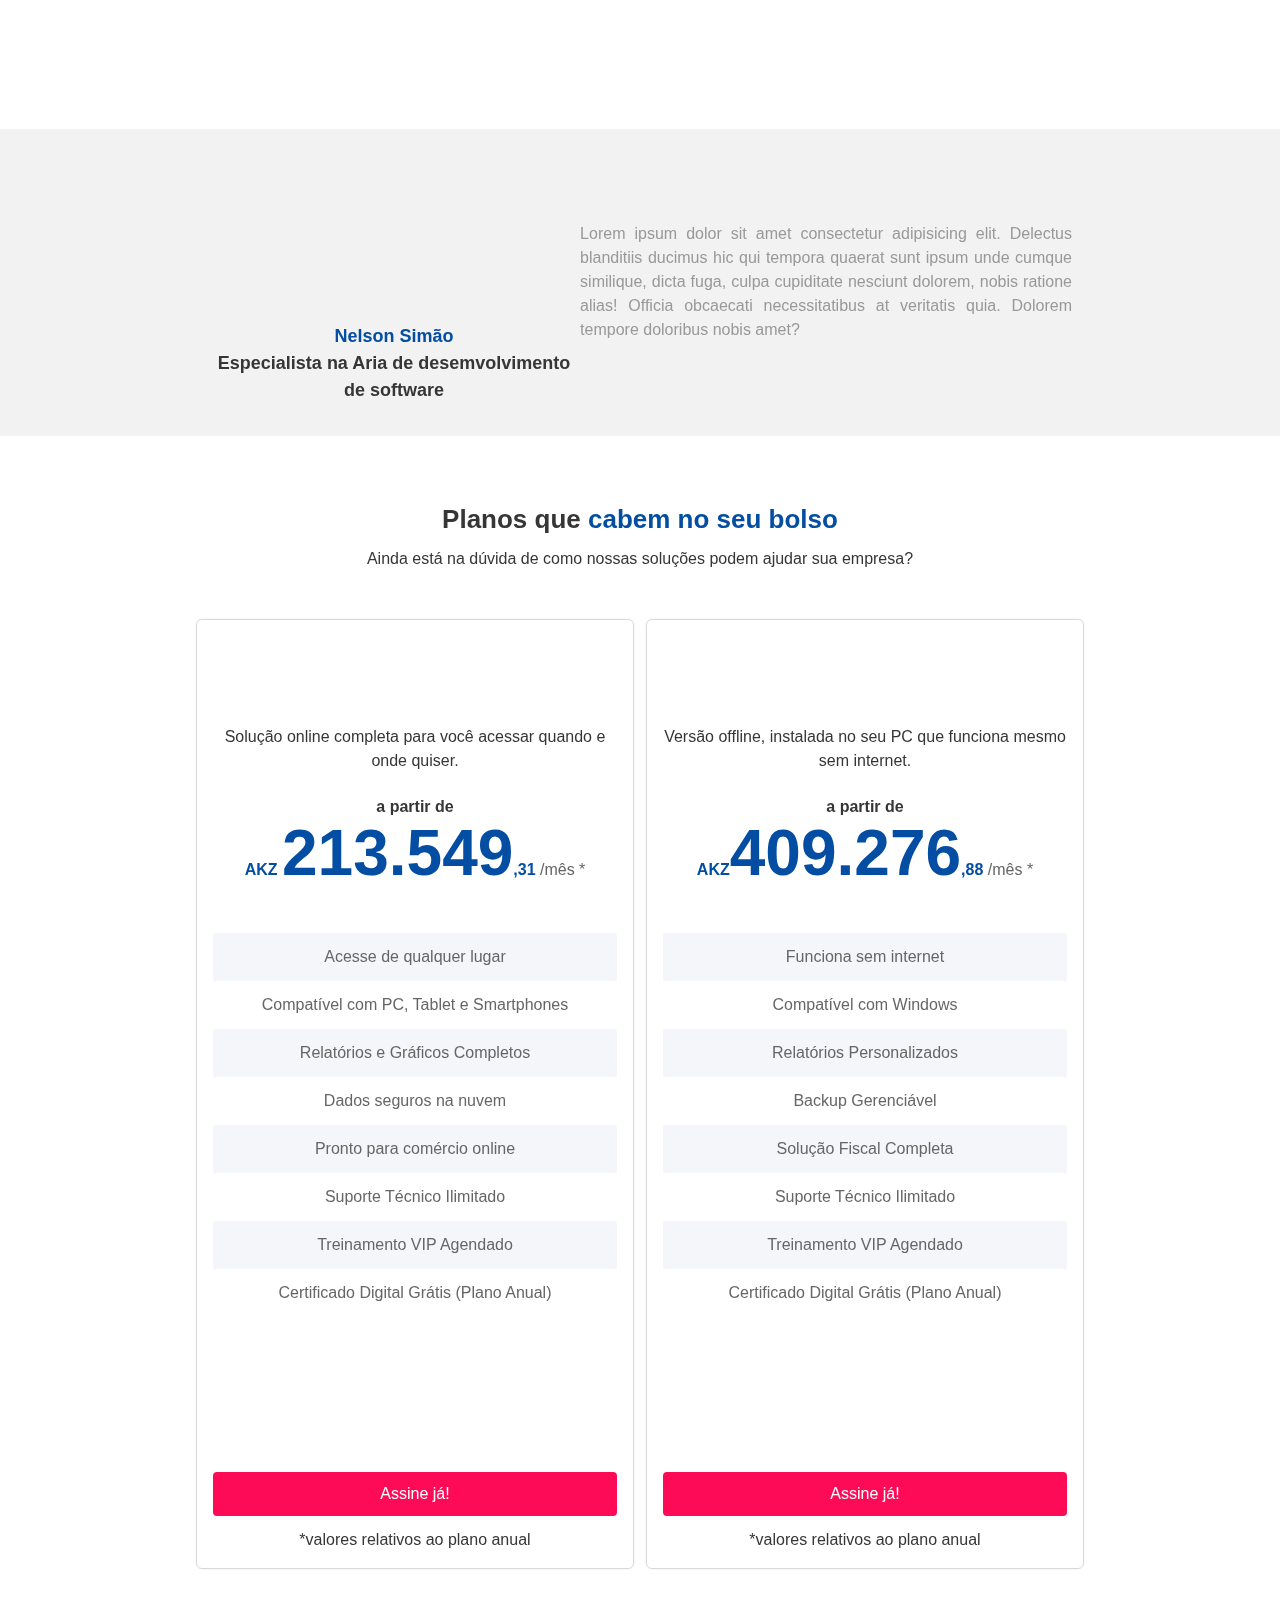
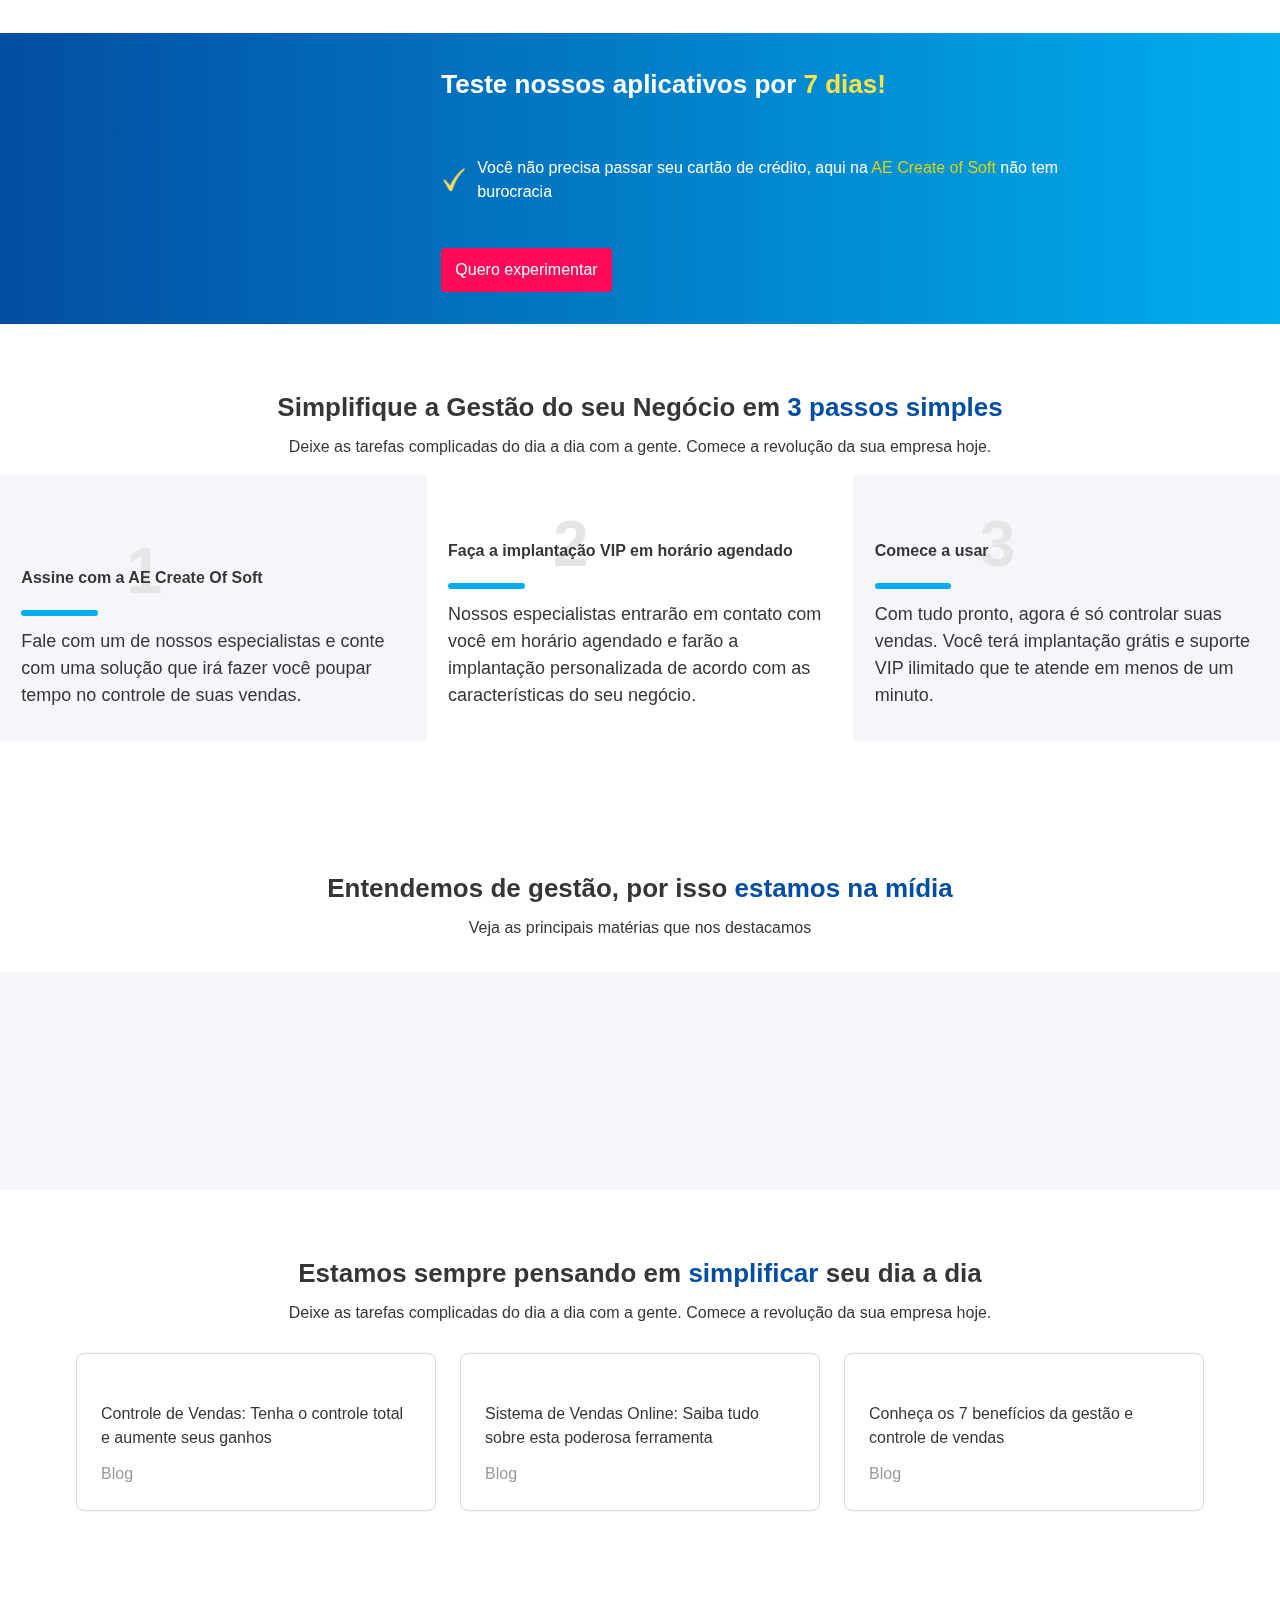
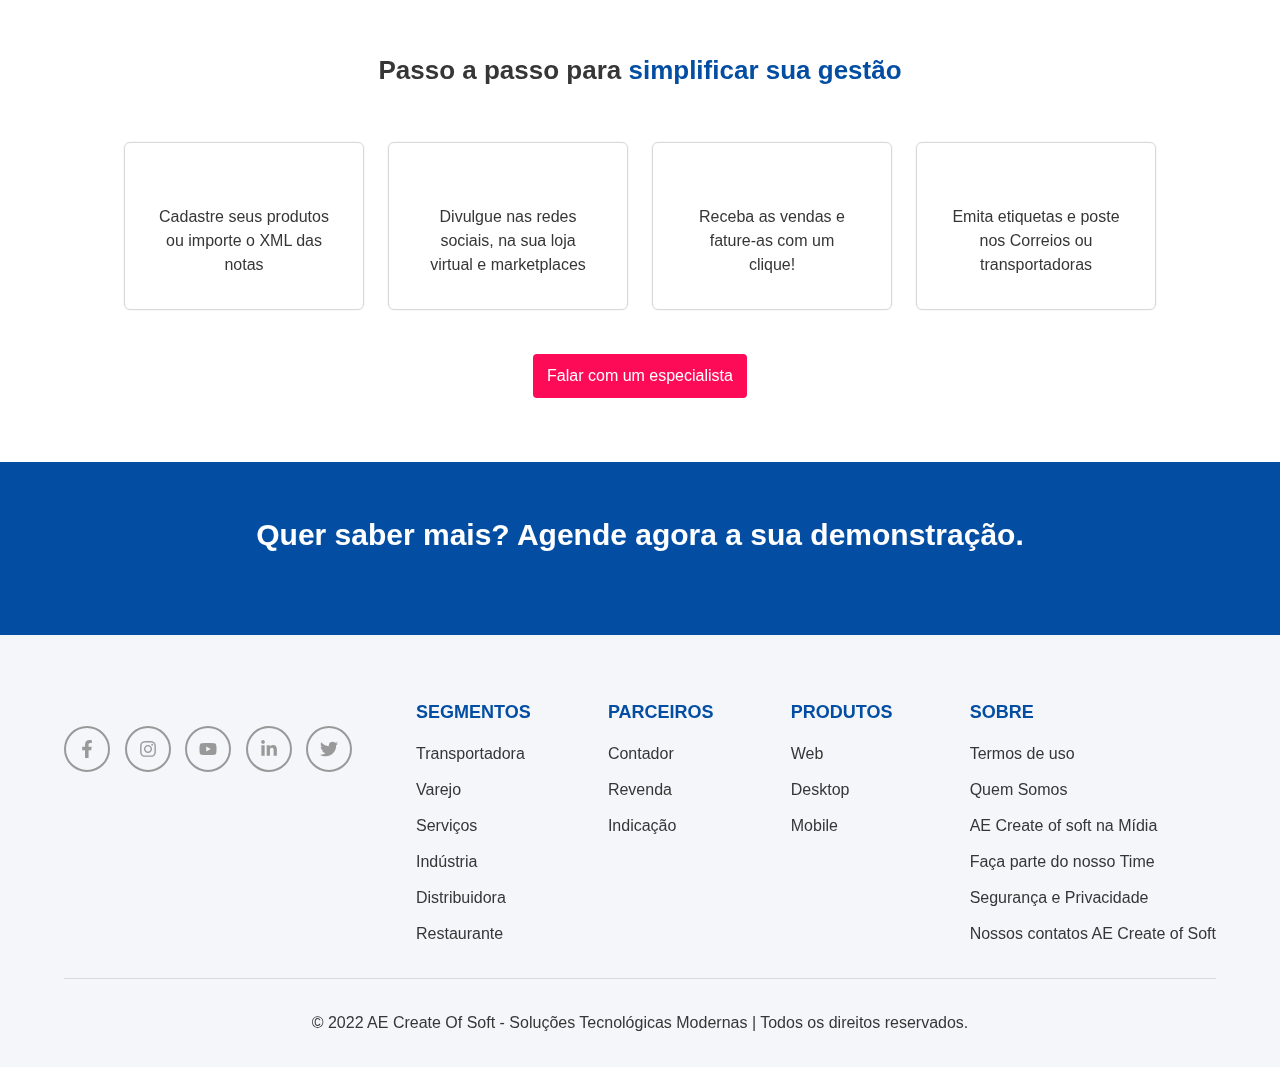
==== commit dd363c94: "update in file text h2" ====
--- a/index.html
+++ b/index.html
@@ -26,7 +26,7 @@
             <a href="#">
                 <img width="60px" height="60px" loading="lazy" src="assets/images/logos/CreateOfSoft.webp" alt="AE-Create-of-soft" title="AE-Create-of-soft Sistemas" />
             </a>
-        </div>
+        </div> 
         <ul class="content-logo-list">
             <li class="content-logo-list-li open-menu-action">
                 <a class="not-link menu-title" href="#">
@@ -1329,7 +1329,45 @@
         </ul>
     </div>
 </div>
-
+<div class="call-center" style="background-color: transparent">
+    <div class="standard-size">
+        <h2 class="title-content text-center">
+            Passo a passo para <span class="highlight-color-dark">simplificar sua gestão</span>
+        </h2>
+
+        <ul class="list-grid-triple careers">
+            <li class="grid-triple__item careers__item">
+                <img loading="lazy" width="120px" src="assets/images/sua_empresa_na_internet/xml.png" alt="Importe o XML das notas">
+                <br><br>
+                <span class="text-standard text-center">
+                    Cadastre seus produtos ou importe o XML das notas
+                </span>
+            </li>
+            <li class="grid-triple__item careers__item">
+                <img loading="lazy" width="120px" src="assets/images/sua_empresa_na_internet/marketplace.png" alt="Loja virtual e marketplaces">
+                <br><br>
+                <span class="text-standard text-center">
+                    Divulgue nas redes sociais, na sua loja virtual e marketplaces
+                </span>
+            </li>
+            <li class="grid-triple__item careers__item">
+                <img loading="lazy" width="120px" src="assets/images/sua_empresa_na_internet/vendas.png" alt="Receba as vendas">
+                <br><br>
+                <span class="text-standard text-center">
+                    Receba as vendas e fature-as com um clique!
+                </span>
+            </li>
+            <li class="grid-triple__item careers__item">
+                <img loading="lazy" width="120px" src="assets/images/sua_empresa_na_internet/transportadora.png" alt="Emita etiquetas">
+                <br><br>
+                <span class="text-standard text-center">
+                    Emita etiquetas e poste nos Correios ou transportadoras
+                </span>
+            </li>
+        </ul>
+    </div>
+    <a onclick="scrollTopF()" style="cursor: pointer" title="Falar com um especialista" alt="Falar com um especialista" class="btn-primary">Falar com um especialista</a>
+</div>
     <div class="newsletter">
         <div class="standard-size">
             <h2 class="title-content text-center">
@@ -1485,7 +1523,7 @@
         </button>
     </div>
 </div>	
-<a class="whatsapp-link" href="https://web.whatsapp.com/send?phone=941484850" target="_blank">
+<a class="whatsapp-link" href="https://wa.me/990484850?text= AE Create of soft comunica-se a impresa e faz os teus pedidos!" target="_blank">
     <i class="fa fa-whatsapp"></i>
  </a>
 <script src="https://kit.fontawesome.com/f880eec604.js" crossorigin="anonymous"></script>
